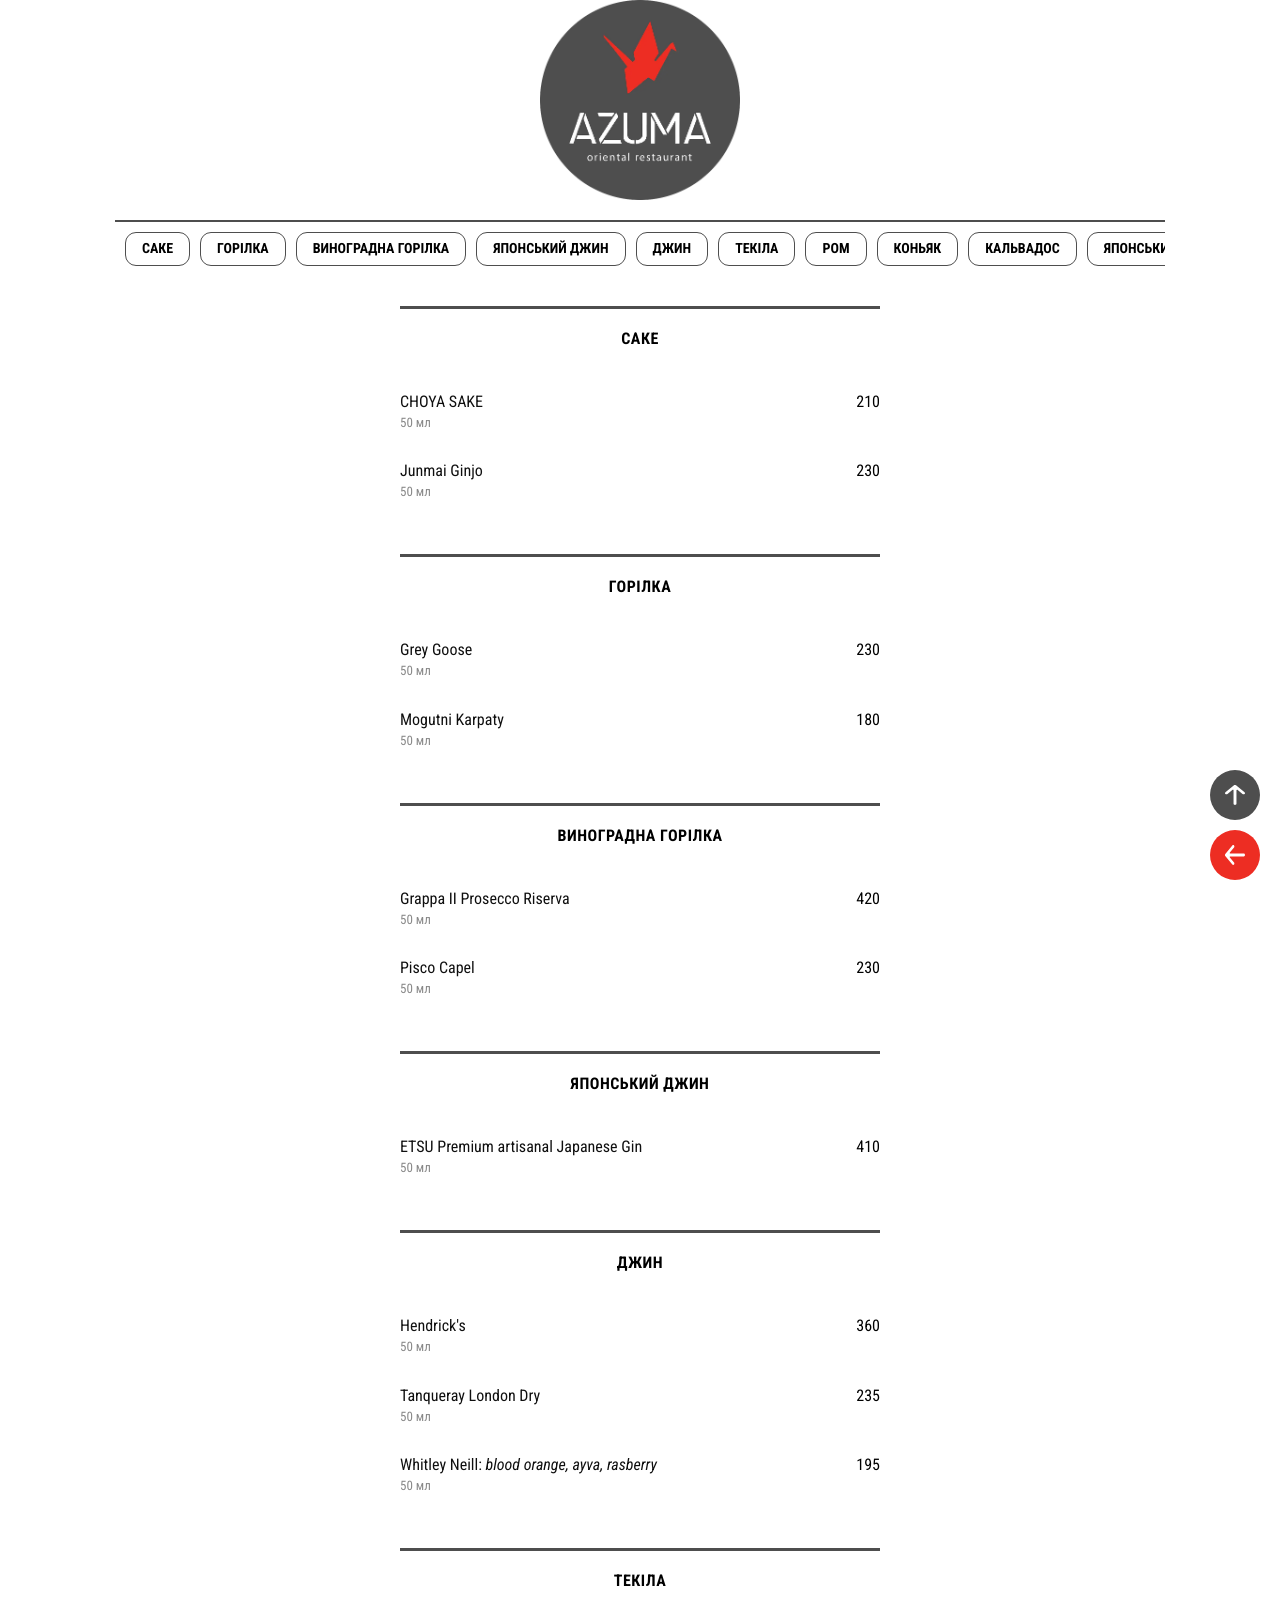
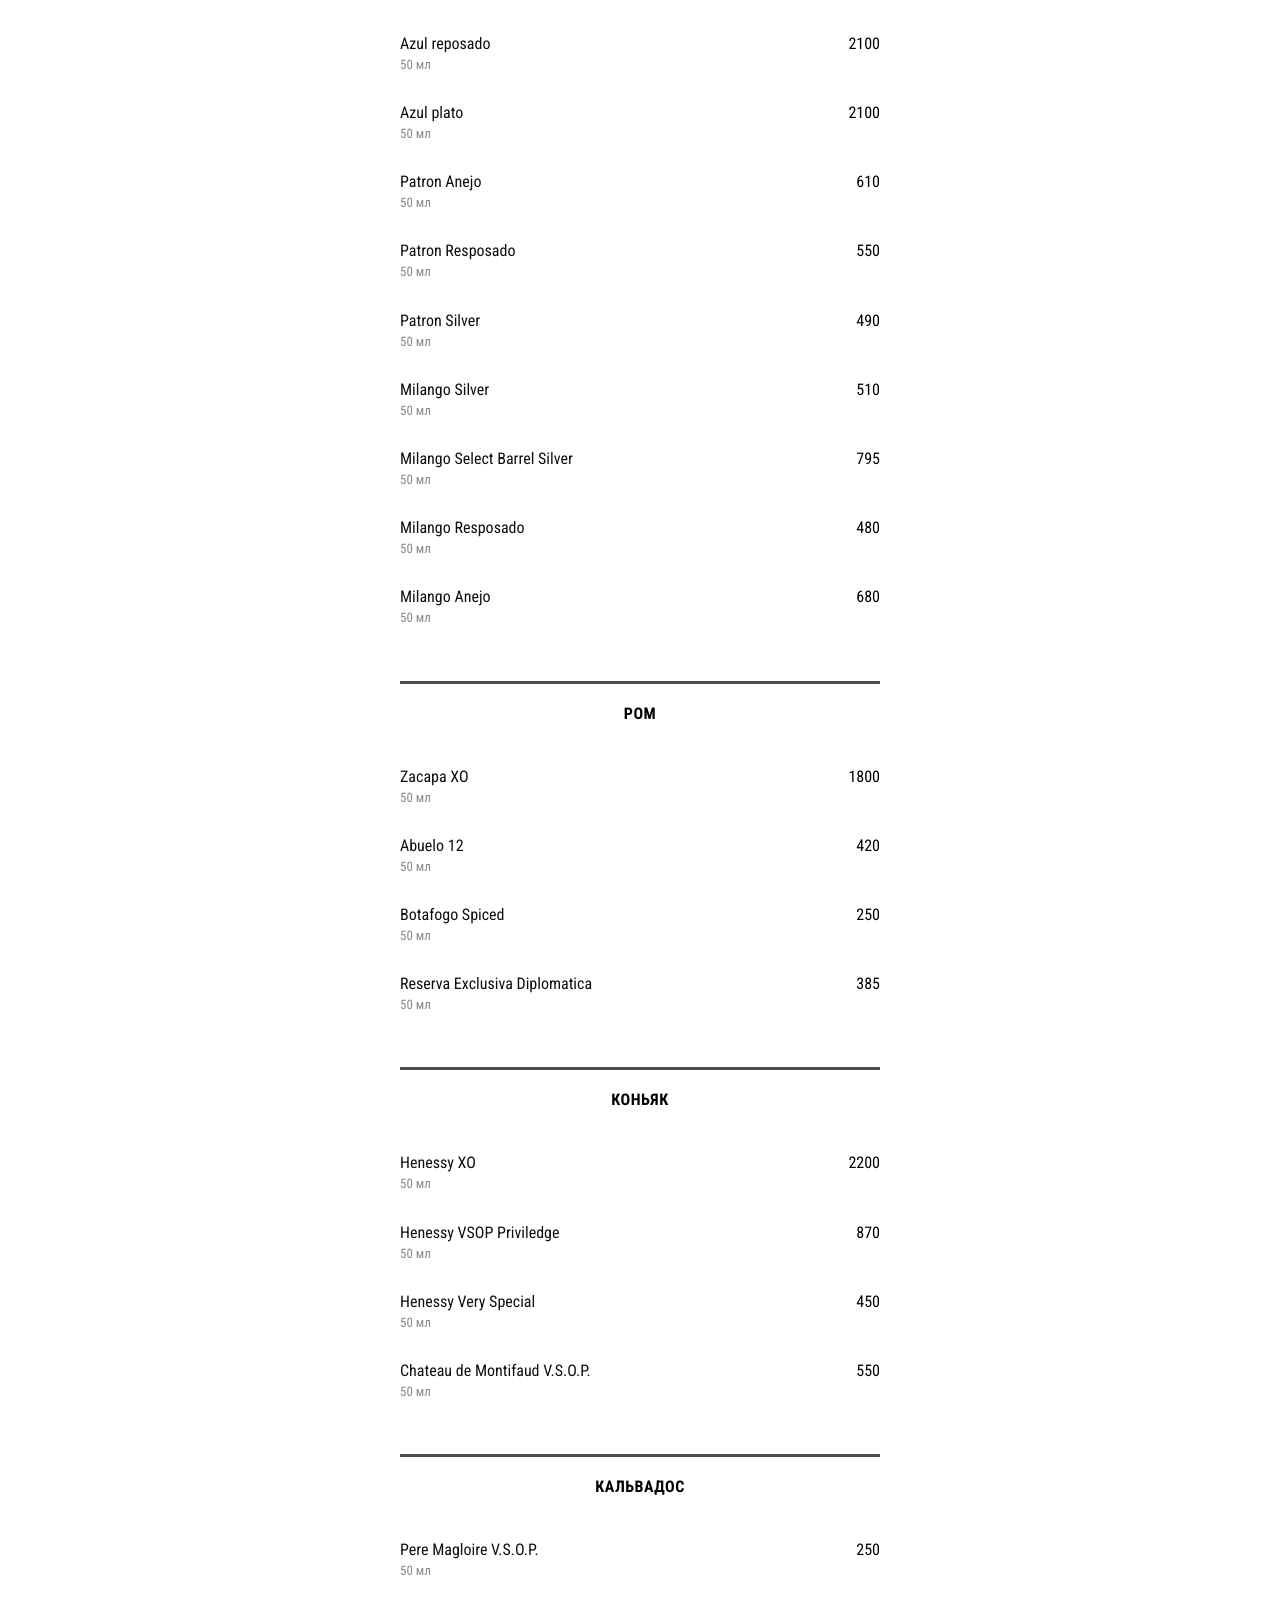
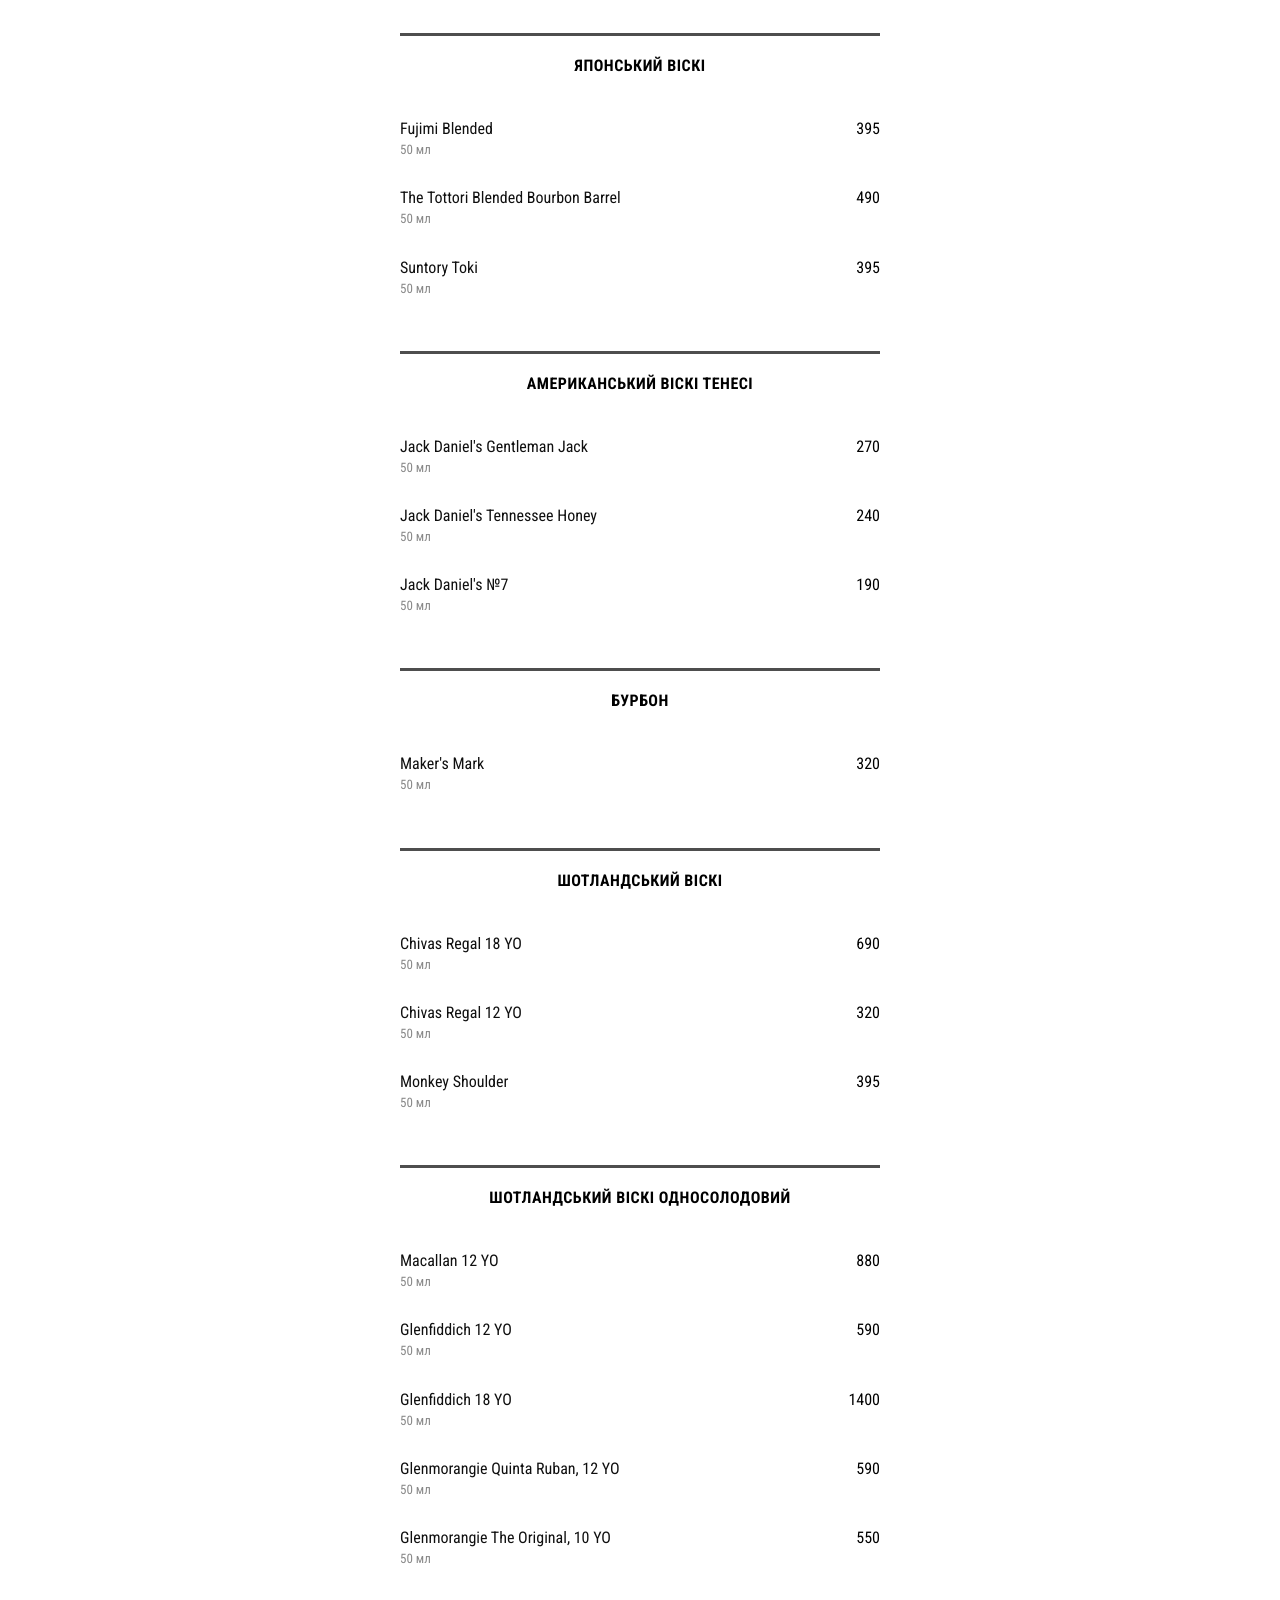
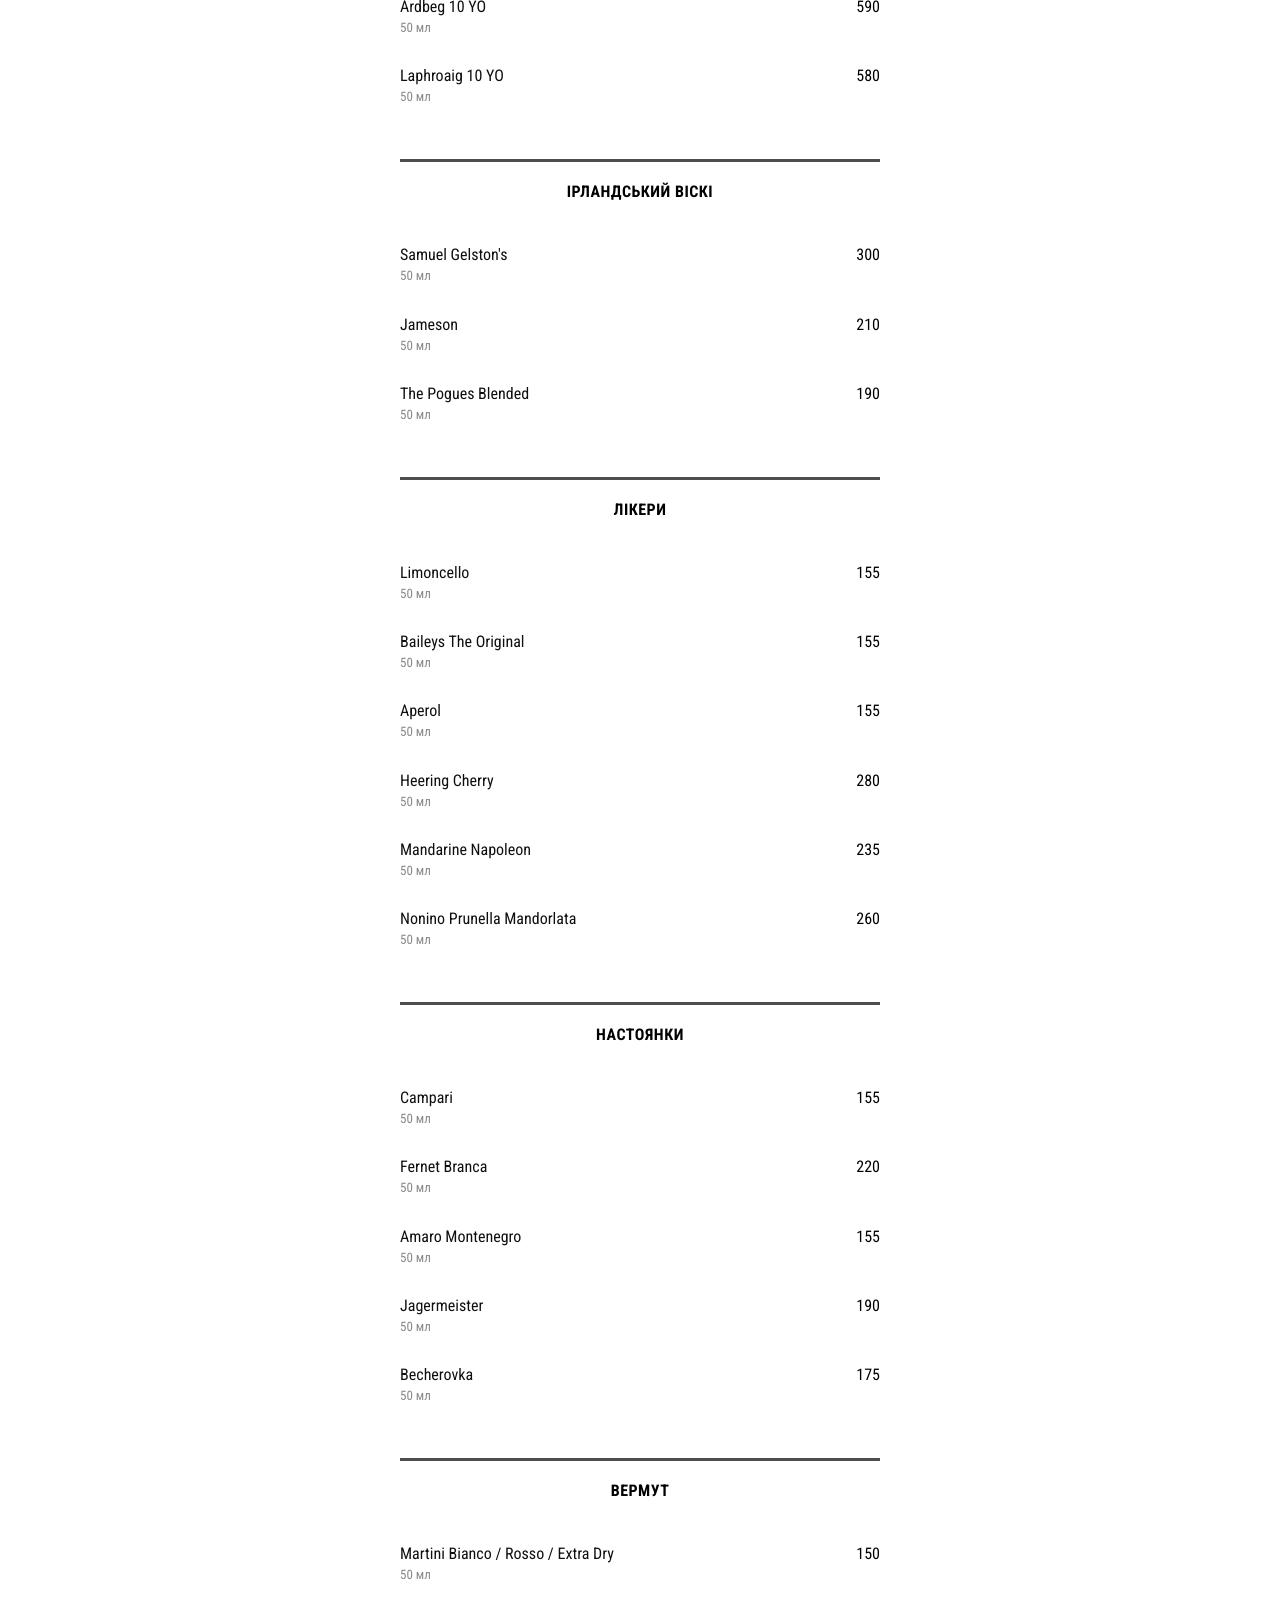
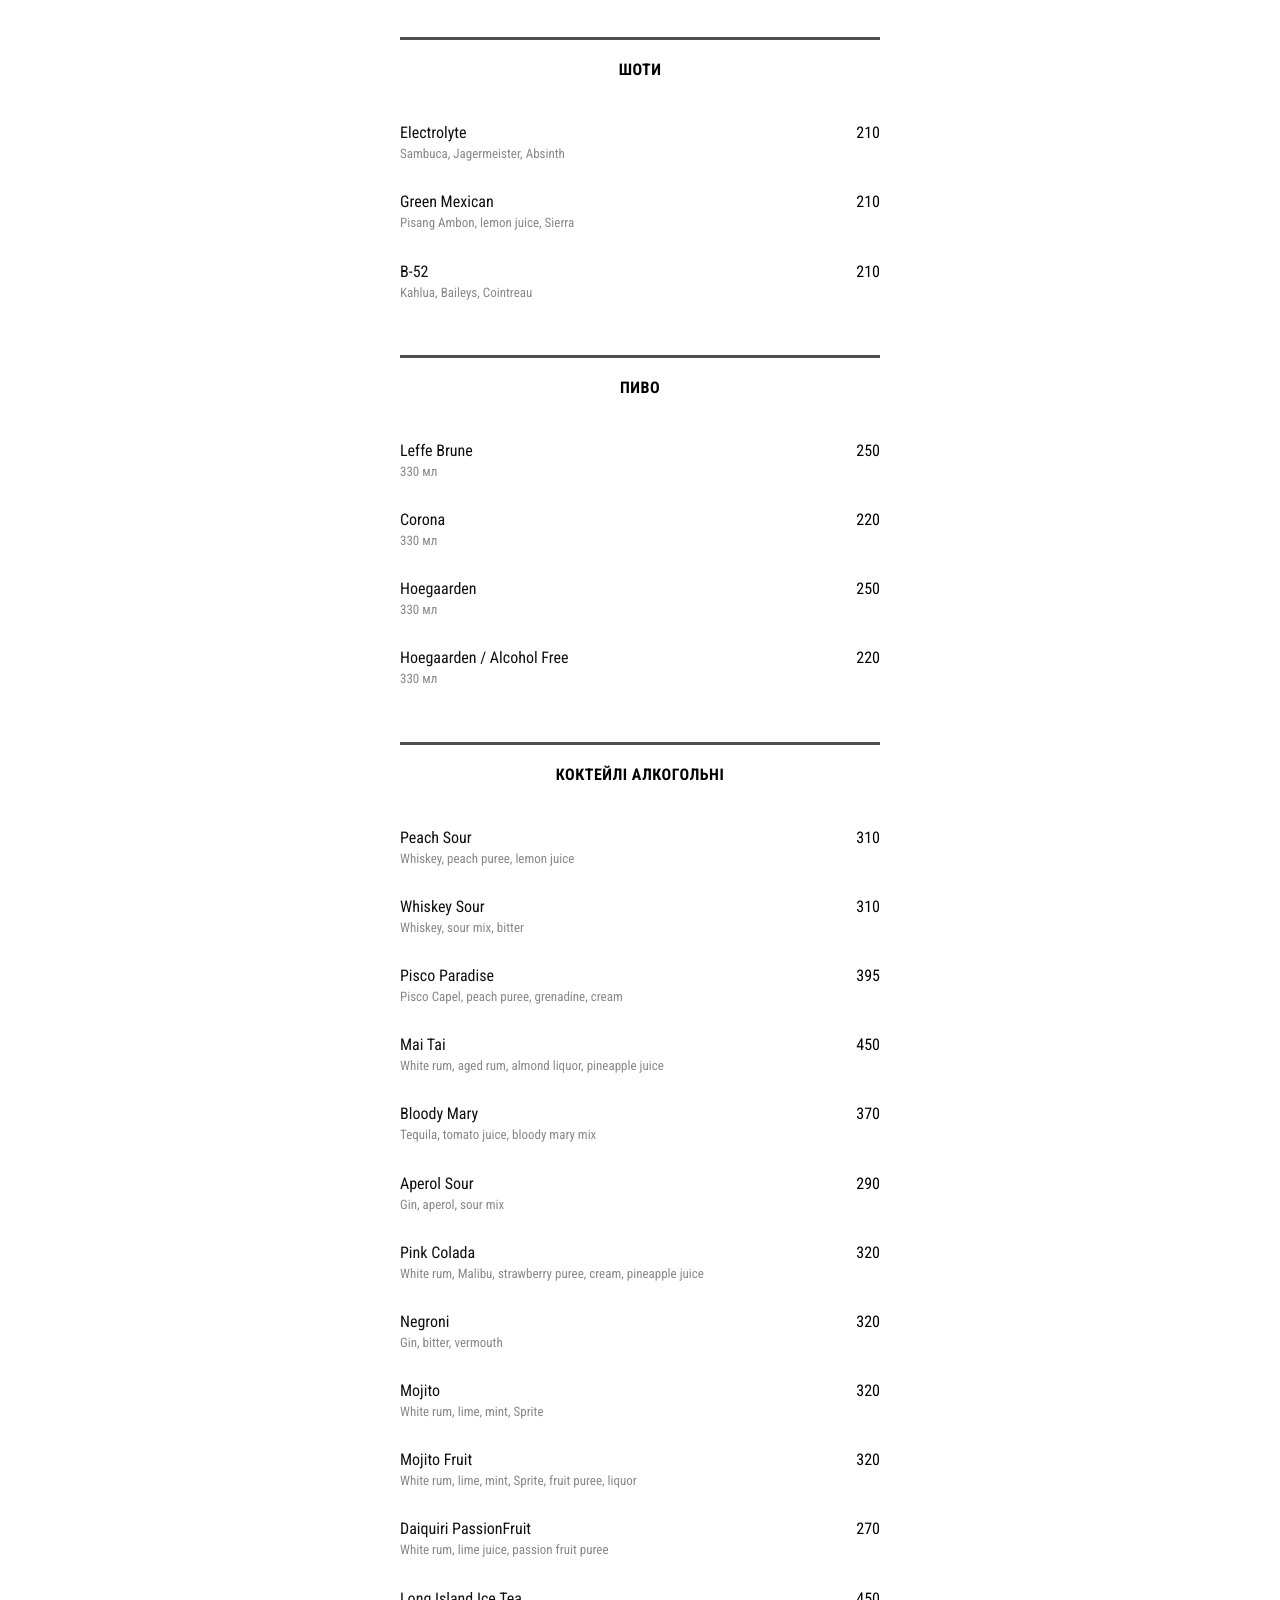
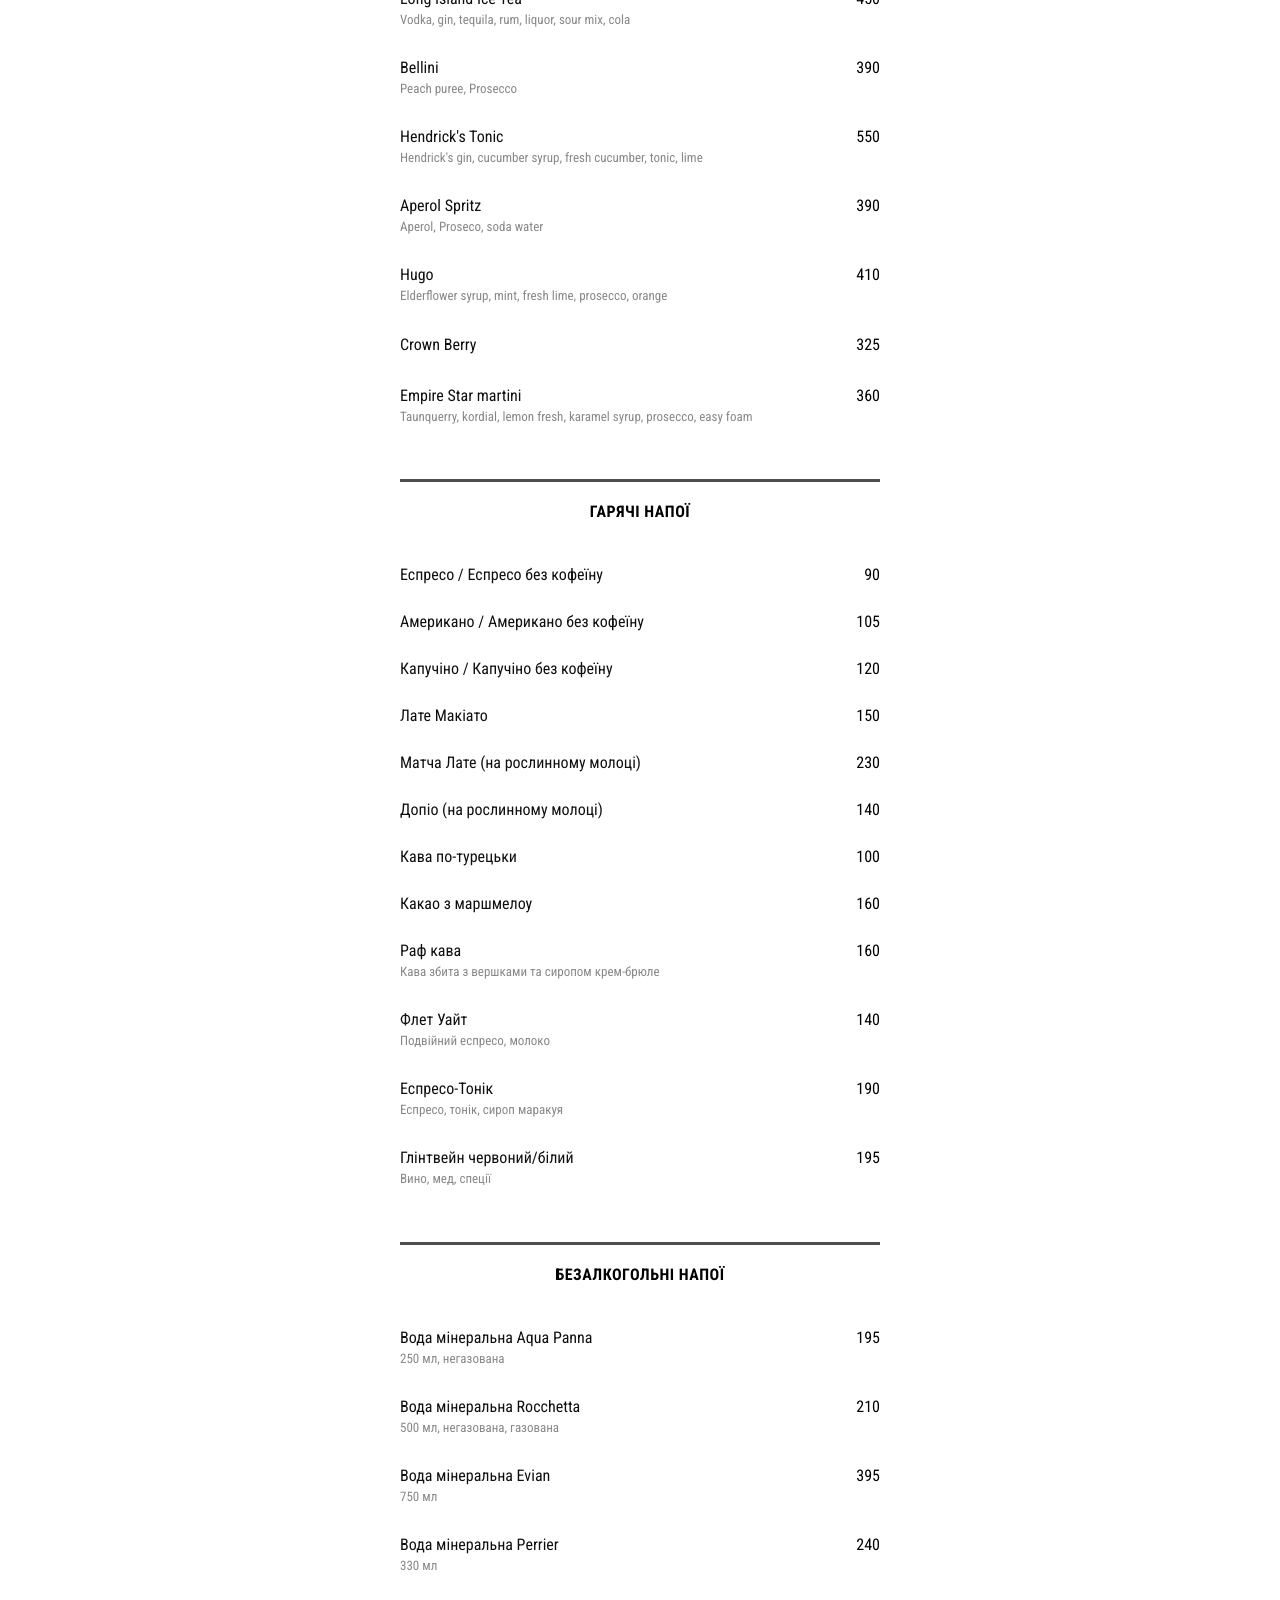
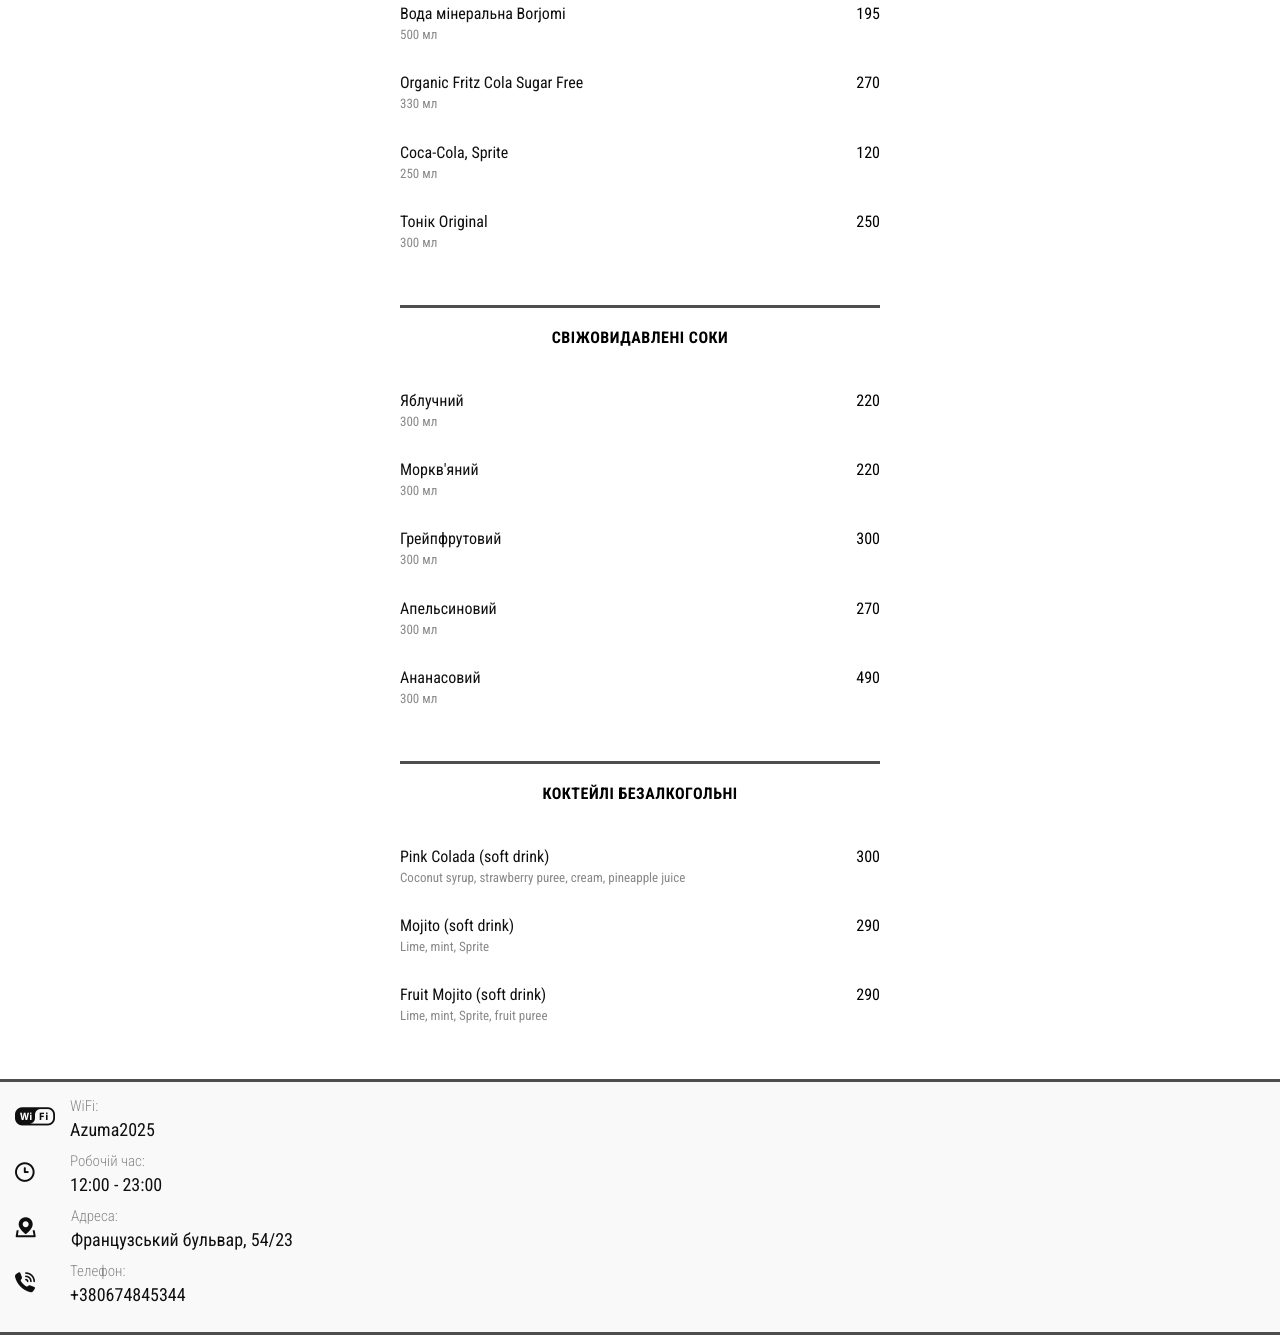
==== bar.html @ 6ad80df0 "Initial project import" ====
<!DOCTYPE html>
<html lang="en">

<head>
    <meta charset="UTF-8">
    <meta name="viewport" content="width=device-width, initial-scale=1.0">
    <meta name="format-detection" content="telephone=no">
    <meta name="color-scheme" content="light dark">

    <link href="https://fonts.googleapis.com/css2?family=Roboto+Condensed:wght@300;400;700&display=swap"
        rel="stylesheet">
    <link rel="stylesheet" href="https://cdn.jsdelivr.net/npm/swiper@10/swiper-bundle.min.css" />
    <link rel="stylesheet" href="css/iconsfont.css">
    <link rel="stylesheet" href="css/style.css">
    <title>AZUMA</title>
</head>

<body>

    <div class="button-container">
        <a href="#top" class="btn-gray"><img src="img/up.svg"></a>
        <a href="main" class="btn-red"><img src="img/up.svg" style="rotate: -90deg;"></a>
    </div>

    <div class="wrapper">

        <main class="main">
            <div class="main__container">
                <div class="image" id="top"><img class="image_css" width="100%" height="200px"
                        style="object-fit: contain;" src="img/668_1699971513.webp"></div>
                <div class="scroll-tabs-container">
                    <div class="scroll-tabs-container">
                        <div class="scroll-tabs">
                            <a href="#1" data-i18n="s11" class="tab-link">САКЕ</a>
                            <a href="#2" data-i18n="s12" class="tab-link">ГОРІЛКА</a>
                            <a href="#3" data-i18n="s13" class="tab-link">ВИНОГРАДНА ГОРІЛКА</a>
                            <a href="#4" data-i18n="s14" class="tab-link">ЯПОНСЬКИЙ ДЖИН</a>
                            <a href="#5" data-i18n="s15" class="tab-link">ДЖИН</a>
                            <a href="#6" data-i18n="s16" class="tab-link">ТЕКІЛА</a>
                            <a href="#7" data-i18n="s17" class="tab-link">РОМ</a>
                            <a href="#8" data-i18n="s18" class="tab-link">КОНЬЯК</a>
                            <a href="#9" data-i18n="s19" class="tab-link">КАЛЬВАДОС</a>
                            <a href="#10" data-i18n="s20" class="tab-link">ЯПОНСЬКИЙ ВІСКІ</a>
                            
                            <a href="#12" data-i18n="s22" class="tab-link">АМЕРИКАНСЬКИЙ ВІСКІ ТЕНЕСІ</a>
                            <a href="#13" data-i18n="s23" class="tab-link">БУРБОН</a>
                            <a href="#14" data-i18n="s24" class="tab-link">ШОТЛАНДСЬКИЙ ВІСКІ</a>
                            <a href="#15" data-i18n="s25" class="tab-link">ШОТЛАНДСЬКИЙ ВІСКІ ОДНОСОЛОДОВИЙ</a>
                            <a href="#16" data-i18n="s26" class="tab-link">ІРЛАНДСЬКИЙ ВІСКІ</a>
                            <a href="#17" data-i18n="s27" class="tab-link">ЛІКЕРИ</a>
                            <a href="#18" data-i18n="s28" class="tab-link">НАСТОЯНКИ</a>
                            <a href="#19" data-i18n="s29" class="tab-link">ВЕРМУТ</a>
                            <a href="#20" data-i18n="s30" class="tab-link">ШОТИ</a>
                            <a href="#21" data-i18n="s31" class="tab-link">ПИВО</a>
                            <a href="#22" data-i18n="s32" class="tab-link">КОКТЕЙЛІ АЛКОГОЛЬНІ</a>
                            <a href="#23" data-i18n="s33" class="tab-link">ГАРЯЧІ НАПОЇ</a>
                            <a href="#24" data-i18n="s34" class="tab-link">БЕЗАЛКОГОЛЬНІ НАПОЇ</a>
                            <a href="#25" data-i18n="s35" class="tab-link">СВІЖОВИДАВЛЕНІ СОКИ</a>
                            <a href="#26" data-i18n="s36" class="tab-link">КОКТЕЙЛІ БЕЗАЛКОГОЛЬНІ</a>
                            
                        </div>
                    </div>

                </div>
                <div class="restraunt_name">


                    

                    

                    <div class="menu-section" id="1">
                        <div data-i18n="s11" class="menu-title">САКЕ</div>

                        <div class="menu-item">
                            <div class="item-header">
                                <span class="item-name">CHOYA SAKE</span>
                                <span class="item-price">210</span>
                            </div>
                            <div data-i18n="s50ml" class="item-description">50 мл</div>
                        </div>

                        <div class="menu-item">
                            <div class="item-header">
                                <span class="item-name">Junmai Ginjo</span>
                                <span class="item-price">230</span>
                            </div>
                            <div data-i18n="s50ml" class="item-description">50 мл </div>
                            <div class="item-description_white">
                                ----------------------------------------------------------------------------------------------------------------------------------------------
                            </div>
                        </div>
                    </div>

                    <div class="menu-section" id="2">
                        <div data-i18n="s12" class="menu-title">ГОРІЛКА</div>
                    
                        <div class="menu-item">
                            <div class="item-header">
                                <span class="item-name">Grey Goose</span>
                                <span class="item-price">230</span>
                            </div>
                            <div data-i18n="s50ml" class="item-description">50 мл</div>
                        </div>
                    
                        <div class="menu-item">
                            <div class="item-header">
                                <span class="item-name">Mogutni Karpaty</span>
                                <span class="item-price">180</span>
                            </div>
                            <div data-i18n="s50ml" class="item-description">50 мл </div>
                            <div class="item-description_white">
                                ----------------------------------------------------------------------------------------------------------------------------------------------
                            </div>
                        </div>
                    </div>

                    <div class="menu-section" id="3">
                        <div data-i18n="s13" class="menu-title">ВИНОГРАДНА ГОРІЛКА</div>
                    
                        <div class="menu-item">
                            <div class="item-header">
                                <span class="item-name">Grappa II Prosecco Riserva</span>
                                <span class="item-price">420</span>
                            </div>
                            <div data-i18n="s50ml" class="item-description">50 мл</div>
                        </div>
                    
                        <div class="menu-item">
                            <div class="item-header">
                                <span class="item-name">Pisco Capel</span>
                                <span class="item-price">230</span>
                            </div>
                            <div data-i18n="s50ml" class="item-description">50 мл </div>
                            <div class="item-description_white">
                                ----------------------------------------------------------------------------------------------------------------------------------------------
                            </div>
                        </div>
                    </div>

                    <div class="menu-section" id="4">
                        <div data-i18n="s14" class="menu-title">ЯПОНСЬКИЙ ДЖИН</div>
                    
                        <div class="menu-item">
                            <div class="item-header">
                                <span class="item-name">ETSU Premium artisanal Japanese Gin</span>
                                <span class="item-price">410</span>
                            </div>
                            <div data-i18n="s50ml" class="item-description">50 мл</div>
                            <div class="item-description_white">
                                ----------------------------------------------------------------------------------------------------------------------------------------------
                            </div>
                        </div>
                    </div>

                    <div class="menu-section" id="5">
                        <div data-i18n="s15" class="menu-title">ДЖИН</div>
                    
                        <div class="menu-item">
                            <div class="item-header">
                                <span class="item-name">Hendrick's</span>
                                <span class="item-price">360</span>
                            </div>
                            <div data-i18n="s50ml" class="item-description">50 мл</div>
                            
                        </div>
                        <div class="menu-item">
                            <div class="item-header">
                                <span class="item-name">Tanqueray London Dry</span>
                                <span class="item-price">235</span>
                            </div>
                            <div data-i18n="s50ml" class="item-description">50 мл</div>
                            
                        </div>
                        <div class="menu-item">
                            <div class="item-header">
                                <span class="item-name">Whitley Neill: <span style="font-style: italic;">blood orange, ayva, rasberry</span></span>
                                <span class="item-price">195</span>
                            </div>
                            <div data-i18n="s50ml" class="item-description">50 мл</div>
                            <div class="item-description_white">
                                ----------------------------------------------------------------------------------------------------------------------------------------------
                            </div>
                        </div>
                    </div>

                    <div class="menu-section" id="6">
                        <div data-i18n="s16" class="menu-title">ТЕКІЛА</div>
                        
                        <div class="menu-item">
                            <div class="item-header">
                                <span class="item-name">Azul reposado</span>
                                <span class="item-price">2100</span>
                            </div>
                            <div data-i18n="s50ml" class="item-description">50 мл </div>
                        </div>
                        <div class="menu-item">
                            <div class="item-header">
                                <span class="item-name">Azul plato</span>
                                <span class="item-price">2100</span>
                            </div>
                            <div data-i18n="s50ml" class="item-description">50 мл </div>
                            
                        </div>

                        <div class="menu-item">
                            <div class="item-header">
                                <span class="item-name">Patron Anejo</span>
                                <span class="item-price">610</span>
                            </div>
                            <div data-i18n="s50ml" class="item-description">50 мл </div>
                        </div>

                        <div class="menu-item">
                            <div class="item-header">
                                <span class="item-name">Patron Resposado</span>
                                <span class="item-price">550</span>
                            </div>
                            <div data-i18n="s50ml" class="item-description">50 мл </div>
                        </div>

                        <div class="menu-item">
                            <div class="item-header">
                                <span class="item-name">Patron Silver</span>
                                <span class="item-price">490</span>
                            </div>
                            <div data-i18n="s50ml" class="item-description">50 мл</div>
                        </div>
                    
                        

                        

                        <div class="menu-item">
                            <div class="item-header">
                                <span class="item-name">Milango Silver</span>
                                <span class="item-price">510</span>
                            </div>
                            <div data-i18n="s50ml" class="item-description">50 мл </div>
                        </div>

                        <div class="menu-item">
                            <div class="item-header">
                                <span class="item-name">Milango Select Barrel Silver</span>
                                <span class="item-price">795</span>
                            </div>
                            <div data-i18n="s50ml" class="item-description">50 мл </div>
                            
                        </div>

                        <div class="menu-item">
                            <div class="item-header">
                                <span class="item-name">Milango Resposado</span>
                                <span class="item-price">480</span>
                            </div>
                            <div data-i18n="s50ml" class="item-description">50 мл </div>
                        </div>

                        <div class="menu-item">
                            <div class="item-header">
                                <span class="item-name">Milango Anejo</span>
                                <span class="item-price">680</span>
                            </div>
                            <div data-i18n="s50ml" class="item-description">50 мл </div>
                            <div class="item-description_white">
                                ----------------------------------------------------------------------------------------------------------------------------------------------
                            </div>
                        </div>

                        

                        
                    </div>

                    <div class="menu-section" id="7">
                        <div data-i18n="s17" class="menu-title">РОМ</div>

                        <div class="menu-item">
                            <div class="item-header">
                                <span class="item-name">Zacapa XO</span>
                                <span class="item-price">1800</span>
                            </div>
                            <div data-i18n="s50ml" class="item-description">50 мл</div>
                            
                        </div>
                    
                        

                        <div class="menu-item">
                            <div class="item-header">
                                <span class="item-name">Abuelo 12</span>
                                <span class="item-price">420</span>
                            </div>
                            <div data-i18n="s50ml" class="item-description">50 мл</div>
                        
                        </div>

                        

                        <div class="menu-item">
                            <div class="item-header">
                                <span class="item-name">Botafogo Spiced</span>
                                <span class="item-price">250</span>
                            </div>
                            <div data-i18n="s50ml" class="item-description">50 мл</div>
                        
                        </div>

                        <div class="menu-item">
                            <div class="item-header">
                                <span class="item-name">Reserva Exclusiva Diplomatica</span>
                                <span class="item-price">385</span>
                            </div>
                            <div data-i18n="s50ml" class="item-description">50 мл</div>
                            <div class="item-description_white">
                                ----------------------------------------------------------------------------------------------------------------------------------------------
                            </div>
                        </div>

                        
                    </div>
                    
                    <div class="menu-section" id="8">
                        <div data-i18n="s18" class="menu-title">КОНЬЯК</div>

                        <div class="menu-item">
                            <div class="item-header">
                                <span class="item-name">Henessy XO</span>
                                <span class="item-price">2200</span>
                            </div>
                            <div data-i18n="s50ml" class="item-description">50 мл</div>
                            
                        </div>
                        <div class="menu-item">
                            <div class="item-header">
                                <span class="item-name">Henessy VSOP Priviledge</span>
                                <span class="item-price">870</span>
                            </div>
                            <div data-i18n="s50ml" class="item-description">50 мл</div>
                        
                        </div>
                    
                        
                        <div class="menu-item">
                            <div class="item-header">
                                <span class="item-name">Henessy Very Special</span>
                                <span class="item-price">450</span>
                            </div>
                            <div data-i18n="s50ml" class="item-description">50 мл</div>
                        </div>
                        
                        <div class="menu-item">
                            <div class="item-header">
                                <span class="item-name">Chateau de Montifaud V.S.O.P.</span>
                                <span class="item-price">550</span>
                            </div>
                            <div data-i18n="s50ml" class="item-description">50 мл</div>
                            <div class="item-description_white">
                                ----------------------------------------------------------------------------------------------------------------------------------------------
                            </div>
                        </div>

                        
                    </div>

                    <div class="menu-section" id="9">
                        <div data-i18n="s19" class="menu-title">КАЛЬВАДОС</div>
                    
                        
                    
                        <div class="menu-item">
                            <div class="item-header">
                                <span class="item-name">Pere Magloire V.S.O.P.</span>
                                <span class="item-price">250</span>
                            </div>
                            <div data-i18n="s50ml" class="item-description">50 мл </div>
                            <div class="item-description_white">
                                ----------------------------------------------------------------------------------------------------------------------------------------------
                            </div>
                        </div>
                    </div>
                    
                    <div class="menu-section" id="10">
                        <div data-i18n="s20" class="menu-title">ЯПОНСЬКИЙ ВІСКІ</div>
                        <div class="menu-item">
                            <div class="item-header">
                                <span class="item-name">Fujimi Blended</span>
                                <span class="item-price">395</span>
                            </div>
                            <div data-i18n="s50ml" class="item-description">50 мл</div>
                        </div>
                        <div class="menu-item">
                            <div class="item-header">
                                <span class="item-name">The Tottori Blended Bourbon Barrel</span>
                                <span class="item-price">490</span>
                            </div>
                            <div data-i18n="s50ml" class="item-description">50 мл</div>
                        </div>
                        <div class="menu-item">
                            <div class="item-header">
                                <span class="item-name">Suntory Toki</span>
                                <span class="item-price">395</span>
                            </div>
                            <div data-i18n="s50ml" class="item-description">50 мл</div>
                            <div class="item-description_white">
                                ----------------------------------------------------------------------------------------------------------------------------------------------
                            </div>
                        </div>
                    </div>
                    
                    
                    
                    <div class="menu-section" id="12">
                        <div data-i18n="s22" class="menu-title">АМЕРИКАНСЬКИЙ ВІСКІ ТЕННЕСІ</div>
                        <div class="menu-item">
                            <div class="item-header">
                                <span class="item-name">Jack Daniel's Gentleman Jack</span>
                                <span class="item-price">270</span>
                            </div>
                            <div data-i18n="s50ml" class="item-description">50 мл</div>
                        </div>

                        <div class="menu-item">
                            <div class="item-header">
                                <span class="item-name">Jack Daniel's Tennessee Honey</span>
                                <span class="item-price">240</span>
                            </div>
                            <div data-i18n="s50ml" class="item-description">50 мл</div>
                            
                        </div>

                        <div class="menu-item">
                            <div class="item-header">
                                <span class="item-name">Jack Daniel's №7</span>
                                <span class="item-price">190</span>
                            </div>
                            <div data-i18n="s50ml" class="item-description">50 мл</div>
                            <div class="item-description_white">
                                ----------------------------------------------------------------------------------------------------------------------------------------------
                            </div>
                        </div>
                        
                        
                    </div>
                    
                    <div class="menu-section" id="13">
                        <div data-i18n="s23" class="menu-title">БУРБОН</div>
                        <div class="menu-item">
                            <div class="item-header">
                                <span class="item-name">Maker's Mark</span>
                                <span class="item-price">320</span>
                            </div>
                            <div data-i18n="s50ml" class="item-description">50 мл</div>
                            <div class="item-description_white">
                                ----------------------------------------------------------------------------------------------------------------------------------------------
                            </div>
                        </div>
                    </div>
                    
                    <div class="menu-section" id="14">
                        <div data-i18n="s24" class="menu-title">ШОТЛАНДСЬКИЙ ВІСКІ</div>
                        <div class="menu-item">
                            <div class="item-header">
                                <span class="item-name">Chivas Regal 18 YO</span>
                                <span class="item-price">690</span>
                            </div>
                            <div data-i18n="s50ml" class="item-description">50 мл</div>
                        </div>

                        <div class="menu-item">
                            <div class="item-header">
                                <span class="item-name">Chivas Regal 12 YO</span>
                                <span class="item-price">320</span>
                            </div>
                            <div data-i18n="s50ml" class="item-description">50 мл</div>
                        </div>
                        
                        <div class="menu-item">
                            <div class="item-header">
                                <span class="item-name">Monkey Shoulder</span>
                                <span class="item-price">395</span>
                            </div>
                            <div data-i18n="s50ml" class="item-description">50 мл</div>
                            <div class="item-description_white">
                                ----------------------------------------------------------------------------------------------------------------------------------------------
                            </div>
                        </div>
                    </div>
                    
                    <div class="menu-section" id="15">
                        <div data-i18n="s25" class="menu-title">ШОТЛАНДСЬКИЙ ВІСКІ ОДНОСОЛОДОВИЙ</div>
                        <div class="menu-item">
                            <div class="item-header">
                                <span class="item-name">Macallan 12 YO</span>
                                <span class="item-price">880</span>
                            </div>
                            <div data-i18n="s50ml" class="item-description">50 мл</div>
                        </div>
                        <div class="menu-item">
                            <div class="item-header">
                                <span class="item-name">Glenfiddich 12 YO</span>
                                <span class="item-price">590</span>
                            </div>
                            <div data-i18n="s50ml" class="item-description">50 мл</div>
                        </div>
                        <div class="menu-item">
                            <div class="item-header">
                                <span class="item-name">Glenfiddich 18 YO</span>
                                <span class="item-price">1400</span>
                            </div>
                            <div data-i18n="s50ml" class="item-description">50 мл</div>
                        </div>
                        <div class="menu-item">
                            <div class="item-header">
                                <span class="item-name">Glenmorangie Quinta Ruban, 12 YO</span>
                                <span class="item-price">590</span>
                            </div>
                            <div data-i18n="s50ml" class="item-description">50 мл</div>
                        </div>
                        <div class="menu-item">
                            <div class="item-header">
                                <span class="item-name">Glenmorangie The Original, 10 YO</span>
                                <span class="item-price">550</span>
                            </div>
                            <div data-i18n="s50ml" class="item-description">50 мл</div>
                        </div>
                        
                        <div class="menu-item">
                            <div class="item-header">
                                <span class="item-name">Ardbeg 10 YO</span>
                                <span class="item-price">590</span>
                            </div>
                            <div data-i18n="s50ml" class="item-description">50 мл</div>
                        </div>
                        
                        <div class="menu-item">
                            <div class="item-header">
                                <span class="item-name">Laphroaig 10 YO</span>
                                <span class="item-price">580</span>
                            </div>
                            <div data-i18n="s50ml" class="item-description">50 мл</div>
                            <div class="item-description_white">
                                ----------------------------------------------------------------------------------------------------------------------------------------------
                            </div>
                        </div>
                    </div>
                    
                    <div class="menu-section" id="16">
                        <div data-i18n="s26" class="menu-title">ІРЛАНДСЬКИЙ ВІСКІ</div>
                        <div class="menu-item">
                            <div class="item-header">
                                <span class="item-name">Samuel Gelston's</span>
                                <span class="item-price">300</span>
                            </div>
                            <div data-i18n="s50ml" class="item-description">50 мл</div>
                            
                        </div>
                        <div class="menu-item">
                            <div class="item-header">
                                <span class="item-name">Jameson</span>
                                <span class="item-price">210</span>
                            </div>
                            <div data-i18n="s50ml" class="item-description">50 мл</div>
                        </div>
                        <div class="menu-item">
                            <div class="item-header">
                                <span class="item-name">The Pogues Blended</span>
                                <span class="item-price">190</span>
                            </div>
                            <div data-i18n="s50ml" class="item-description">50 мл</div>
                            <div class="item-description_white">
                                ----------------------------------------------------------------------------------------------------------------------------------------------
                            </div>
                        </div>
                        
                    </div>
                    
                    <div class="menu-section" id="17">
                        <div data-i18n="s27" class="menu-title">ЛІКЕРИ</div>
                        <div class="menu-item">
                            <div class="item-header">
                                <span class="item-name">Limoncello</span>
                                <span class="item-price">155</span>
                            </div>
                            <div data-i18n="s50ml" class="item-description">50 мл</div>
                        </div>
                        <div class="menu-item">
                            <div class="item-header">
                                <span class="item-name">Baileys The Original</span>
                                <span class="item-price">155</span>
                            </div>
                            <div data-i18n="s50ml" class="item-description">50 мл</div>
                        </div>
                        <div class="menu-item">
                            <div class="item-header">
                                <span class="item-name">Aperol</span>
                                <span class="item-price">155</span>
                            </div>
                            <div data-i18n="s50ml" class="item-description">50 мл</div>
                        </div>
                        <div class="menu-item">
                            <div class="item-header">
                                <span class="item-name">Heering Cherry</span>
                                <span class="item-price">280</span>
                            </div>
                            <div data-i18n="s50ml" class="item-description">50 мл</div>
                        </div>
                        <div class="menu-item">
                            <div class="item-header">
                                <span class="item-name">Mandarine Napoleon</span>
                                <span class="item-price">235</span>
                            </div>
                            <div data-i18n="s50ml" class="item-description">50 мл</div>
                        </div>
                        <div class="menu-item">
                            <div class="item-header">
                                <span class="item-name">Nonino Prunella Mandorlata</span>
                                <span class="item-price">260</span>
                            </div>
                            <div data-i18n="s50ml" class="item-description">50 мл</div>
                            <div class="item-description_white">
                                ----------------------------------------------------------------------------------------------------------------------------------------------
                            </div>
                        </div>
                    </div>
                    
                    <div class="menu-section" id="18">
                        <div data-i18n="s28" class="menu-title">НАСТОЯНКИ</div>
                        <div class="menu-item">
                            <div class="item-header">
                                <span class="item-name">Campari</span>
                                <span class="item-price">155</span>
                            </div>
                            <div data-i18n="s50ml" class="item-description">50 мл</div>
                        </div>
                        <div class="menu-item">
                            <div class="item-header">
                                <span class="item-name">Fernet Branca</span>
                                <span class="item-price">220</span>
                            </div>
                            <div data-i18n="s50ml" class="item-description">50 мл</div>
                        </div>
                        <div class="menu-item">
                            <div class="item-header">
                                <span class="item-name">Amaro Montenegro</span>
                                <span class="item-price">155</span>
                            </div>
                            <div data-i18n="s50ml" class="item-description">50 мл</div>
                        </div>
                        <div class="menu-item">
                            <div class="item-header">
                                <span class="item-name">Jagermeister</span>
                                <span class="item-price">190</span>
                            </div>
                            <div data-i18n="s50ml" class="item-description">50 мл</div>
                        </div>
                        <div class="menu-item">
                            <div class="item-header">
                                <span class="item-name">Becherovka</span>
                                <span class="item-price">175</span>
                            </div>
                            <div data-i18n="s50ml" class="item-description">50 мл</div>
                            <div class="item-description_white">
                                ----------------------------------------------------------------------------------------------------------------------------------------------
                            </div>
                        </div>
                    </div>
                    
                    <div class="menu-section" id="19">
                        <div data-i18n="s29" class="menu-title">ВЕРМУТ</div>
                        <div class="menu-item">
                            <div class="item-header">
                                <span class="item-name">Martini Bianco / Rosso / Extra Dry</span>
                                <span class="item-price">150</span>
                            </div>
                            <div data-i18n="s50ml" class="item-description">50 мл</div>
                            <div class="item-description_white">
                                ----------------------------------------------------------------------------------------------------------------------------------------------
                            </div>
                        </div>
                    </div>
                    
                    <div class="menu-section" id="20">
                        <div data-i18n="s30" class="menu-title">ШОТИ</div>
                        <div class="menu-item">
                            <div class="item-header">
                                <span class="item-name">Electrolyte</span>
                                <span class="item-price">210</span>
                            </div>
                            <div class="item-description">Sambuca, Jagermeister,
                            Absinth</div>
                        </div>
                        <div class="menu-item">
                            <div class="item-header">
                                <span class="item-name">Green Mexican</span>
                                <span class="item-price">210</span>
                            </div>
                            <div class="item-description">Pisang Ambon, lemon juice,
                            Sierra</div>
                        </div>
                        <div class="menu-item">
                            <div class="item-header">
                                <span class="item-name">B-52</span>
                                <span class="item-price">210</span>
                            </div>
                            <div class="item-description">Kahlua, Baileys, Cointreau</div>
                            <div class="item-description_white">
                                ----------------------------------------------------------------------------------------------------------------------------------------------
                            </div>
                        </div>
                    </div>

                    <div class="menu-section" id="21">
                        <div data-i18n="s31" class="menu-title">ПИВО</div>
                        <div class="menu-item">
                            <div class="item-header">
                                <span class="item-name">Leffe Brune</span>
                                <span class="item-price">250</span>
                            </div>
                            <div data-i18n="s300ml" class="item-description">330 мл</div>
                        </div>
                        
                        <div class="menu-item">
                            <div class="item-header">
                                <span class="item-name">Corona</span>
                                <span class="item-price">220</span>
                            </div>
                            <div data-i18n="s300ml" class="item-description">330 мл</div>
                        </div>
                        <div class="menu-item">
                            <div class="item-header">
                                <span class="item-name">Hoegaarden</span>
                                <span class="item-price">250</span>
                            </div>
                            <div data-i18n="s300ml" class="item-description">330 мл</div>
                        </div>
                        <div class="menu-item">
                            <div class="item-header">
                                <span class="item-name">Hoegaarden / Alcohol Free</span>
                                <span class="item-price">220</span>
                            </div>
                            <div data-i18n="s300ml" class="item-description">330 мл</div>
                            <div class="item-description_white">
                                ----------------------------------------------------------------------------------------------------------------------------------------------
                            </div>
                        </div>
                        
                    </div>

                    <div class="menu-section" id="22">
                        <div data-i18n="s32" class="menu-title">КОКТЕЙЛІ АЛКОГОЛЬНІ</div>
                        <div class="menu-item">
                            <div class="item-header">
                                <span class="item-name">Peach Sour</span>
                                <span class="item-price">310</span>
                            </div>
                            <div class="item-description">Whiskey, peach puree, lemon juice</div>
                        </div>
                        <div class="menu-item">
                            <div class="item-header">
                                <span class="item-name">Whiskey Sour</span>
                                <span class="item-price">310</span>
                            </div>
                            <div class="item-description">Whiskey, sour mix, bitter</div>
                        </div>
                        <div class="menu-item">
                            <div class="item-header">
                                <span class="item-name">Pisco Paradise</span>
                                <span class="item-price">395</span>
                            </div>
                            <div class="item-description">Pisco Capel, peach puree, grenadine, cream</div>
                        </div>
                        
                        <div class="menu-item">
                            <div class="item-header">
                                <span class="item-name">Mai Tai</span>
                                <span class="item-price">450</span>
                            </div>
                            <div class="item-description">White rum, aged rum, almond liquor, pineapple juice</div>
                        </div>
                        <div class="menu-item">
                            <div class="item-header">
                                <span class="item-name">Bloody Mary</span>
                                <span class="item-price">370</span>
                            </div>
                            <div class="item-description">Tequila, tomato juice, bloody mary mix</div>
                        </div>
                        <div class="menu-item">
                            <div class="item-header">
                                <span class="item-name">Aperol Sour</span>
                                <span class="item-price">290</span>
                            </div>
                            <div class="item-description">Gin, aperol, sour mix</div>
                        </div>
                        <div class="menu-item">
                            <div class="item-header">
                                <span class="item-name">Pink Colada</span>
                                <span class="item-price">320</span>
                            </div>
                            <div class="item-description">White rum, Malibu, strawberry puree, cream, pineapple juice</div>
                        </div>
                        <div class="menu-item">
                            <div class="item-header">
                                <span class="item-name">Negroni</span>
                                <span class="item-price">320</span>
                            </div>
                            <div class="item-description">Gin, bitter, vermouth</div>
                        </div>
                        <div class="menu-item">
                            <div class="item-header">
                                <span class="item-name">Mojito</span>
                                <span class="item-price">320</span>
                            </div>
                            <div class="item-description">White rum, lime, mint, Sprite</div>
                        </div>
                        <div class="menu-item">
                            <div class="item-header">
                                <span class="item-name">Mojito Fruit</span>
                                <span class="item-price">320</span>
                            </div>
                            <div class="item-description">White rum, lime, mint, Sprite, fruit puree, liquor</div>
                        </div>
                        <div class="menu-item">
                            <div class="item-header">
                                <span class="item-name">Daiquiri PassionFruit</span>
                                <span class="item-price">270</span>
                            </div>
                            <div class="item-description">White rum, lime juice, passion fruit puree</div>
                        </div>
                        <div class="menu-item">
                            <div class="item-header">
                                <span class="item-name">Long Island Ice Tea</span>
                                <span class="item-price">450</span>
                            </div>
                            <div class="item-description">Vodka, gin, tequila, rum, liquor, sour mix, cola</div>
                        </div>
                        <div class="menu-item">
                            <div class="item-header">
                                <span class="item-name">Bellini</span>
                                <span class="item-price">390</span>
                            </div>
                            <div class="item-description">Peach puree, Prosecco</div>
                        </div>
                        
                        <div class="menu-item">
                            <div class="item-header">
                                <span class="item-name">Hendrick's Tonic</span>
                                <span class="item-price">550</span>
                            </div>
                            <div class="item-description">Hendrick's gin, cucumber syrup, fresh cucumber, tonic, lime</div>
                        </div>

                        <div class="menu-item">
                            <div class="item-header">
                                <span class="item-name">Aperol Spritz</span>
                                <span class="item-price">390</span>
                            </div>
                            <div class="item-description">Aperol, Proseco, soda water </div>
                        </div>

                        <div class="menu-item">
                            <div class="item-header">
                                <span class="item-name">Hugo</span>
                                <span class="item-price">410</span>
                            </div>
                            <div class="item-description">Elderflower syrup, mint, fresh lime, prosecco, orange </div>
                        </div>

                        

                        <div class="menu-item">
                            <div class="item-header">
                                <span class="item-name">Crown Berry</span>
                                <span class="item-price">325</span>
                            </div>
                            <div class="item-description"></div>
                            
                        </div>

                        <div class="menu-item">
                            <div class="item-header">
                                <span class="item-name">Empire Star martini</span>
                                <span class="item-price">360</span>
                            </div>
                            <div class="item-description">Taunquerry, kordial, lemon fresh, karamel syrup, prosecco, easy foam</div>
                            <div class="item-description_white">
                                ----------------------------------------------------------------------------------------------------------------------------------------------
                            </div>
                        </div>

                        </div>

                        <div class="menu-section" id="23">
                            <div data-i18n="s33" class="menu-title">ГАРЯЧІ НАПОЇ</div>
                        
                        <div class="menu-item">
                            <div class="item-header">
                                <span class="item-name" data-i18n="drink1">Еспресо / Еспресо без кофеїну</span>
                                <span class="item-price">90</span>
                            </div>
                        </div>
                        
                        <div class="menu-item">
                            <div class="item-header">
                                <span class="item-name" data-i18n="drink2">Американо / Американо без кофеїну</span>
                                <span class="item-price">105</span>
                            </div>
                        </div>
                        
                        <div class="menu-item">
                            <div class="item-header">
                                <span class="item-name" data-i18n="drink3">Капучіно / Капучіно без кофеїну</span>
                                <span class="item-price">120</span>
                            </div>
                        </div>
                        
                        <div class="menu-item">
                            <div class="item-header">
                                <span class="item-name" data-i18n="drink4">Лате Макіато</span>
                                <span class="item-price">150</span>
                            </div>
                        </div>
                        
                        <div class="menu-item">
                            <div class="item-header">
                                <span class="item-name" data-i18n="drink5">Матча Лате (на рослинному молоці)</span>
                                <span class="item-price">230</span>
                            </div>
                        </div>
                        
                        <div class="menu-item">
                            <div class="item-header">
                                <span class="item-name" data-i18n="drink6">Допіо (на рослинному молоці)</span>
                                <span class="item-price">140</span>
                            </div>
                        </div>
                        
                        <div class="menu-item">
                            <div class="item-header">
                                <span class="item-name" data-i18n="drink7">Кава по-турецьки</span>
                                <span class="item-price">100</span>
                            </div>
                        </div>
                        
                        <div class="menu-item">
                            <div class="item-header">
                                <span class="item-name" data-i18n="drink8">Какао з маршмелоу</span>
                                <span class="item-price">160</span>
                            </div>
                        </div>
                        
                        <div class="menu-item">
                            <div class="item-header">
                                <span class="item-name" data-i18n="drink9">Раф кава</span>
                                <span class="item-price">160</span>
                            </div>
                            <div class="item-description" data-i18n="drink9_desc">Кава збита з вершками та сиропом крем-брюле</div>
                        </div>
                        
                        <div class="menu-item">
                            <div class="item-header">
                                <span class="item-name" data-i18n="drink10">Флет Уайт</span>
                                <span class="item-price">140</span>
                            </div>
                            <div class="item-description" data-i18n="drink10_desc">Подвійний еспресо, молоко</div>
                        </div>
                        
                        <div class="menu-item">
                            <div class="item-header">
                                <span class="item-name" data-i18n="drink11">Еспресо-Тонік</span>
                                <span class="item-price">190</span>
                            </div>
                            <div class="item-description" data-i18n="drink11_desc">Еспресо, тонік, сироп маракуя</div>
                        </div>
                        
                        <div class="menu-item">
                            <div class="item-header">
                                <span class="item-name" data-i18n="drink12">Глінтвейн червоний/білий</span>
                                <span class="item-price">195</span>
                            </div>
                            <div class="item-description" data-i18n="drink12_desc">Вино, мед, спеції</div>
                            <div class="item-description_white">
                                ----------------------------------------------------------------------------------------------------------------------------------------------
                            </div>
                        </div>
                        
                        </div>

                        <div class="menu-section" id="24">
                            <div data-i18n="s34" class="menu-title">БЕЗАЛКОГОЛЬНІ НАПОЇ</div>
                        
                            <div class="menu-item">
                                <div class="item-header">
                                    <span class="item-name" data-i18n="drink13">Вода мінеральна Aqua Panna</span>
                                    <span class="item-price">195</span>
                                </div>
                                <div class="item-description" data-i18n="drink13_desc">250 мл, негазована</div>
                            </div>
                            
                            <div class="menu-item">
                                <div class="item-header">
                                    <span class="item-name" data-i18n="drink14">Вода мінеральна Rocchetta</span>
                                    <span class="item-price">210</span>
                                </div>
                                <div class="item-description" data-i18n="drink14_desc">500 мл, негазована, газована</div>
                            </div>
                            
                            <div class="menu-item">
                                <div class="item-header">
                                    <span class="item-name" data-i18n="drink15">Вода мінеральна Evian</span>
                                    <span class="item-price">395</span>
                                </div>
                                <div class="item-description" data-i18n="drink15_desc">750 мл</div>
                            </div>
                            
                            <div class="menu-item">
                                <div class="item-header">
                                    <span class="item-name" data-i18n="drink16">Вода мінеральна Perrier</span>
                                    <span class="item-price">240</span>
                                </div>
                                <div class="item-description" data-i18n="drink16_desc">330 мл</div>
                            </div>
                            
                            <div class="menu-item">
                                <div class="item-header">
                                    <span class="item-name" data-i18n="drink17">Вода мінеральна Borjomi</span>
                                    <span class="item-price">195</span>
                                </div>
                                <div class="item-description" data-i18n="drink17_desc">500 мл</div>
                            </div>
                            
                            <div class="menu-item">
                                <div class="item-header">
                                    <span class="item-name" data-i18n="drink18">Organic Fritz Cola Sugar Free</span>
                                    <span class="item-price">270</span>
                                </div>
                                <div class="item-description" data-i18n="drink18_desc">330 мл</div>
                            </div>
                            
                            <div class="menu-item">
                                <div class="item-header">
                                    <span class="item-name" data-i18n="drink19">Coca-Cola, Sprite</span>
                                    <span class="item-price">120</span>
                                </div>
                                <div class="item-description" data-i18n="drink19_desc">250 мл</div>
                            </div>
                            
                            <div class="menu-item">
                                <div class="item-header">
                                    <span class="item-name" data-i18n="drink20">Тонік Franklin/ Fentimans</span>
                                    <span class="item-price">250</span>
                                </div>
                                <div class="item-description" data-i18n="drink20_desc">300 мл</div>
                                <div class="item-description_white">
                                    ----------------------------------------------------------------------------------------------------------------------------------------------
                                </div>
                            </div>
                            
                           
                        
                            
                        </div>

                        <div class="menu-section" id="25">
                            <div data-i18n="s35" class="menu-title">СВІЖОВИДАВЛЕНІ СОКИ</div>
                        
                            
                            
                            <div class="menu-item">
                                <div class="item-header">
                                    <span class="item-name" data-i18n="juice2">Яблучний</span>
                                    <span class="item-price">220</span>
                                </div>
                                <div class="item-description" data-i18n="juice2_desc">300 мл</div>
                            </div>
                            
                            <div class="menu-item">
                                <div class="item-header">
                                    <span class="item-name" data-i18n="juice3">Моркв'яний</span>
                                    <span class="item-price">220</span>
                                </div>
                                <div class="item-description" data-i18n="juice3_desc">300 мл</div>
                            </div>
                            
                            <div class="menu-item">
                                <div class="item-header">
                                    <span class="item-name" data-i18n="juice4">Грейпфрутовий</span>
                                    <span class="item-price">300</span>
                                </div>
                                <div class="item-description" data-i18n="juice4_desc">300 мл</div>
                            </div>
                            
                            <div class="menu-item">
                                <div class="item-header">
                                    <span class="item-name" data-i18n="juice5">Апельсиновий</span>
                                    <span class="item-price">270</span>
                                </div>
                                <div class="item-description" data-i18n="juice5_desc">300 мл</div>
                                
                            </div>

                            <div class="menu-item">
                                <div class="item-header">
                                    <span class="item-name" data-i18n="juice1">Ананасовий</span>
                                    <span class="item-price">490</span>
                                </div>
                                <div class="item-description" data-i18n="juice1_desc">300 мл</div>
                                <div class="item-description_white">
                                    ----------------------------------------------------------------------------------------------------------------------------------------------
                                </div>
                            </div>

                        </div>
                        
                        <div class="menu-section" id="26">
                            <div data-i18n="s36" class="menu-title">КОКТЕЙЛІ БЕЗАЛКОГОЛЬНІ</div>
                        
                            <div class="menu-item">
                                <div class="item-header">
                                    <span class="item-name">Pink Colada (soft drink)</span>
                                    <span class="item-price">300</span>
                                </div>
                                <div class="item-description">Coconut syrup, strawberry puree, cream, pineapple juice</div>
                            </div>
                        
                            <div class="menu-item">
                                <div class="item-header">
                                    <span class="item-name">Mojito (soft drink)</span>
                                    <span class="item-price">290</span>
                                </div>
                                <div class="item-description">Lime, mint, Sprite</div>
                            </div>
                        
                            <div class="menu-item">
                                <div class="item-header">
                                    <span class="item-name">Fruit Mojito (soft drink)</span>
                                    <span class="item-price">290</span>
                                </div>
                                <div class="item-description">Lime, mint, Sprite, fruit puree</div>
                                <div class="item-description_white">
                                    ----------------------------------------------------------------------------------------------------------------------------------------------
                                </div>
                            </div>
                        </div>
                        
                        

                    </div>


                    
                </div>

            </div>
                </div>
                <div class="main_info">
                    <ul class="info__items">
                        <li class="item-info ">
                            <span class="info-item-icon _icon-wifi"></span>
                            <div class="info-item-block">
                                <span class="info-item-name">WiFi:</span>
                                <span class="info-item-text">Azuma2025</span>
                            </div>
                        </li>
                        <li class="item-info ">
                            <span class="info-item-icon _icon-time"></span>
                            <div class="info-item-block">
                                <span data-i18n="work1" class="info-item-name">Робочiй час:</span>
                                <span class="info-item-text">12:00 - 23:00</span>
                            </div>
                        </li>
                        <li class="item-info ">
                            <span class="info-item-icon _icon-map"></span>
                            <div class="info-item-block">
                                <a data-i18n="add1" class="info-item-name">Адреса:</a>
                                <a href="https://maps.app.goo.gl/bfujovF9gzjpHCFz9" class="info-item-text">Французський
                                    бульвар,
                                    54/23</a>
                            </div>
                        </li>
                        <li class="item-info ">
                            <span class="info-item-icon _icon-tel"></span>
                            <div class="info-item-block">
                                <a data-i18n="phone1" class="info-item-name ">Телефон:</a>
                                <a href="tel:+380674845344" class="info-item-text">+380674845344</a>
                            </div>
                        </li>
                    </ul>
                </div>
                
        </main>
    </div>





    <script src="https://cdn.jsdelivr.net/npm/swiper@10/swiper-bundle.min.js"></script>
    <script src="script.js"></script>
    <script src="lang.js"></script>





</body>

</html>
---- css/iconsfont.css ----
@font-face {
  font-family: 'icons';
  src:  url('../fonts/icons.eot?wrb3z3');
  src:  url('../fonts/icons.eot?wrb3z3#iefix') format('embedded-opentype'),
    url('../fonts/icons.ttf?wrb3z3') format('truetype'),
    url('../fonts/icons.woff?wrb3z3') format('woff'),
    url('../fonts/icons.svg?wrb3z3#icons') format('svg');
  font-weight: normal;
  font-style: normal;
  font-display: block;
}

[class^="_icon-"]::before,
[class*=" _icon-"]::before {
  /* use !important to prevent issues with browser extensions that change fonts */
  font-family: 'icons' !important;
  speak: never;
  font-style: normal;
  font-weight: normal;
  font-variant: normal;
  text-transform: none;
  line-height: 1;

  /* Better Font Rendering =========== */
  -webkit-font-smoothing: antialiased;
  -moz-osx-font-smoothing: grayscale;
}

._icon-wifi:before {
  content: "\e900";
    font-size: 20px;
  margin-right: 15px;
}
._icon-burger:before {
  content: "\e901";
}
._icon-close:before {
  content: "\e902";
}

._icon-close:hover {
  color: red;
}
._icon-facebook:before {
  content: "\e903";
  font-size: 20px;
    margin-right: 8px;
}
._icon-facebook:hover{
  color:red;
}
._icon-instagram:before {
  content: "\e904";
  font-size: 20px;
    margin-right: 8px;
}
._icon-instagram:hover{
  color: red;
}
._icon-link:before {
  content: "\e905";
}
._icon-mail:before {
  font-size: 20px;
  margin-right: 35px;
  content: "\e906";
}
._icon-mail:hover{
  color: red;
}
._icon-map:before {
  font-size: 20px;
  margin-right: 35px;
  content: "\e907";
}


._icon-map:hover{
  color: red;
}
._icon-privacy:before {
  font-size: 20px;
  margin-right: 8px;
  content: "\e908";
}
._icon-privacy:hover{
  color: red;
}
._icon-tel:before {
  font-size: 20px;
  margin-right: 35px;
  content: "\e909";
}
._icon-tel:hover {
  color: red;
}
._icon-time:before {
  font-size: 20px;
  margin-right: 35px;
  content: "\e90a";
}
---- css/style.css ----
*,
::before,
::after {
    padding: 0;
    margin: 0;

    -webkit-box-sizing: border-box;
    -moz-box-sizing: border-box;
    -o-box-sizing: border-box;
    box-sizing: border-box;
}

html {
    -webkit-text-size-adjust: 100%;
    -ms-text-size-adjust: 100%;
    -webkit-font-smoothing: subpixel-antialiased;
    text-rendering: geometricPrecision;
}

body {
    margin: 0;
    padding: 0;
    font-family: Roboto Condensed;
    background-color: #fff;
    -webkit-font-smoothing: subpixel-antialiased;
    -webkit-tap-highlight-color: rgba(0, 0, 0, 0);
    -webkit-touch-callout: none;
    font-size: 16px;
    color: #0F0F0F;
    height: 100%;
}

html,
body {
    height: 100%;
    min-height: 100%;
    font-feature-settings: kern 1, liga 1, calt 1, pnum 1, tnum 0, onum 1, lnum 0, dlig 0;
}

html,
body,
article,
aside,
details,
figcaption,
figure,
footer,
header,
hgroup,
main,
menu,
nav,
section,
summary {
    display: block;
}

h1,
h2,
h3,
h4,
h5,
h6 {
    font-weight: 400;
}

h1 {
    font-size: 2.2em;
}



h3 {
    font-size: 1.65em;
}

h4 {
    font-size: 1.4em;
}

h5 {
    font-size: 1.2em;
}

h6 {
    font-size: 1em;
}

audio:not([controls]) {
    display: none;
    height: 0;
}

[hidden],
template {
    display: none;
}

a {
    background: transparent;
    text-decoration: none;
    cursor: pointer;
}

a:active,
a:hover {
    outline: 0;
}

img {
    border: 0;
}

ul,
li {
    outline: 0;
    border: 0;
    list-style: none;
}

abbr {
    cursor: help;
    font-feature-settings: kern 1, liga 1, calt 1, pnum 1, tnum 0, onum 1, lnum 0, smcp 1, c2sc 1;
}

abbr[title] {
    text-decoration: none;
    border-bottom: 1px dotted;
}

b,
strong {
    font-weight: 700;
}

dfn {
    font-style: italic;
}

mark {
    background: #ff0;
    color: #000;
}

time {
    font-feature-settings: kern 1, liga 1, calt 1, pnum 1, tnum 0, onum 1, lnum 0;
}

small {
    font-weight: 400;
    font-size: 80%;
}

sub,
sup {
    font-size: 75%;
    line-height: 0;
    position: relative;
    vertical-align: baseline;
}

sup {
    top: -0.5em;
    font-feature-settings: kern 1, liga 1, calt 1, pnum 1, tnum 0, onum 1, lnum 0, dlig 0, sups 1;
}

sub {
    bottom: -0.25em;
    font-feature-settings: kern 1, liga 1, calt 1, pnum 1, tnum 0, onum 1, lnum 0, dlig 0, subs 1;
}

svg:not(:root) {
    overflow: hidden;
}

hr {
    height: 0;
    -webkit-box-sizing: content-box;
    -moz-box-sizing: content-box;
    box-sizing: content-box;
}

pre {
    overflow: auto;
}

button,
form,
input,
optgroup,
select,
textarea {
    outline: 0;
    color: inherit;
    font: inherit;
}

button,
select {
    border: 0;
    text-transform: none;
}

button,
html input[type="button"],
input[type="reset"],
input[type="submit"] {
    -webkit-appearance: button;
    cursor: pointer;
}

button:not(:disabled),
[type="button"]:not(:disabled),
[type="reset"]:not(:disabled),
[type="submit"]:not(:disabled) {
    cursor: pointer;
}

button[disabled],
html input[disabled] {
    cursor: default;
}

button::-moz-focus-inner,
input::-moz-focus-inner {
    border: 0;
}

input {
    line-height: normal;
}

input[type="radio"],
input[type="checkbox"] {
    box-sizing: border-box;
    padding: 0;
}

input[type="number"]::-webkit-inner-spin-button,
input[type="number"]::-webkit-outer-spin-button {
    height: auto;
}

input[type="search"] {
    -webkit-appearance: textfield;
    -moz-box-sizing: content-box;
    -webkit-box-sizing: content-box;
    box-sizing: content-box;
}

input[type="search"]::-webkit-search-cancel-button,
input[type="search"]::-webkit-search-decoration {
    -webkit-appearance: none;
}

input[type="color"],
input[type="date"],
input[type="datetime"],
input[type="datetime-local"],
input[type="number"],
input[type="range"],
input[type="tel"],
input[type="week"] {
    font-feature-settings: kern 0, liga 1, calt 1, pnum 1, tnum 0, onum 0, lnum 1, zero 0;
}

fieldset {
    border: 1px solid silver;
    margin: 0 2px;
    padding: 0.35em 0.625em 0.75em;
}

legend {
    border: 0;
}

textarea {
    resize: vertical;
    overflow: auto;
}

optgroup {
    font-weight: 700;
}

table {
    border-collapse: collapse;
    border-spacing: 0;
}

tbody,
caption {
    font-feature-settings: kern 1, liga 1, calt 1, pnum 0, tnum 1, onum 0, lnum 1, zero 1;
}

.main {
    flex: 1 1 auto;
}

.main__main {
    flex: 1 1 auto;

}

.main__container {
    
}

.link_body {
    
}

.wrapper {
    background: transparent;
    overflow: hidden;
    display: flex;
    flex-direction: column;
    min-height: 100%;
}

[class*="__container"] {
    max-width: 1050px;
    margin: 0px auto;
}

.header {
    z-index: 10;
    background-color: #ffff;
}

.header__container {
    padding: 0 15px;
    display: flex;
    align-items: center;
    justify-content: space-between;
}

.header__end {
    display: flex;
}

.header__lang {
    align-self: center;
    padding-right: 10px;
}

.dropdown {
    align-self: center;
    position: relative;
    display: inline-block;
    font-weight: 700;
    font-family: Roboto Condensed;
}

.dropbtn {
    border: 0.1px solid #DDDDDD;
    background-color: #f9f9f9;
    align-self: center;
    padding: 10px 15px;
    border-radius: 8px;
    outline: none;
    transition: outline 0.2s ease;
}

.dropbtn:hover {
    outline: 1px solid red;
}

.dropdown-content {
    font-size: 14px;
    font-family: Roboto Condensed;
    font-weight: 400;
    display: none;
    position: absolute;
    background-color: #f9f9f9;
    min-width: 140px;
    box-shadow: 0px 8px 16px 0px rgba(0, 0, 0, 0.2);
    z-index: 1;
    top: 150%;
    left: 10%;
    transform: translateX(-50%);
    border-radius: 10PX;
}

.dropdown-content a {
    z-index: 100;
    font-family: Roboto Condensed;
    font-weight: 400;
    color: black;
    padding: 12px 16px;
    text-decoration: none;
    display: block;
    transition: 0.5s ease;

}

.dropdown-content a:hover {
    color: red;
}

.dropdown.active .dropdown-content {
    font-family: Roboto Condensed;
    font-weight: 400;
    display: block;
}

.dropbtn:after {
    content: '\25BE';
    display: inline-block;
    margin-left: 5px;
    transform: rotate(0deg);
    transition: transform 0.3s;
}

.dropdown.active .dropbtn:after {
    transform: rotate(180deg);
}

.navbar {
    border: 0.1px solid #DDDDDD;
    background-color: #f9f9f9;
    display: flex;
    align-items: center;
    padding: 10px;
    transition: outline 0.1s;
    border-radius: 10px;
}

.navbar:hover {
    outline: 1px solid red;
    ;
}

.navbar-toggle {
    display: none;
}

.navbar-toggle-label {
    cursor: pointer;
    padding: 10px;
}

.toggle-icon {
    display: inline-block;
    width: 20px;
    height: 2px;
    background-color: #000;
    position: relative;
    transition: transform 0.3s;
}

.nav-name1 {
    font-size: 16px;
    font-family: Roboto Condensed;
    font-weight: 700;
    margin-bottom: 30px;
}



.navbar-menu {
    z-index: 50;
    position: fixed;
    top: 0;
    right: -350px;
    width: 350px;
    height: 100%;
    background-color: #fff;
    padding: 20px;
    transition: right 0.3s;
}

.navbar-nav {
    list-style-type: none;
    margin: 0;
    padding: 0;
}

.nav-item {
    display: flex;
    align-items: center;
    margin-bottom: 20px;
    transition: underline 1s ease;
}

.nav-item a {
    font-family: Roboto Condensed;
    font-weight: 400;
    color: #0F0F0F;
}

.nav-item a:hover {
    color: red;
}

.overlay {
    display: none;
    position: fixed;
    top: 0;
    left: 0;
    width: 100%;
    height: 100%;
    background-color: rgba(0, 0, 0, 0.5);
    z-index: -1;
}

@media screen and (max-width: 480px) {
    .header__lang {
        padding-right: 10px;
    }

    .dropdown-content {
        font-size: 12px;
        font-family: Roboto Condensed;
        font-weight: 400;
        display: none;
        position: absolute;
        background-color: #f9f9f9;
        min-width: 150px;
        box-shadow: 0px 8px 16px 0px rgba(0, 0, 0, 0.2);
        z-index: 1;
        top: 150%;
        left: 50%;
        transform: translateX(-50%);
        border-radius: 10PX;
    }

}

@media screen and (max-width: 350px) {

    .dropdown-content {
        font-size: 14px;
        font-family: Roboto Condensed;
        font-weight: 400;
        display: none;
        position: absolute;
        background-color: #f9f9f9;
        min-width: 100px;
        box-shadow: 0px 8px 16px 0px rgba(0, 0, 0, 0.2);
        z-index: 1;
        top: 150%;
        left: 0;
        transform: translateX(-50%);
        border-radius: 10PX;
    }

    .navbar-menu {
        position: fixed;
        top: 0;
        right: -100%;
        width: 100%;
        height: 100%;
        background-color: #fff;
        padding: 20px;
        transition: right 0.3s;
    }
}

.close-button {
    display: flex;
    justify-content: flex-end;
    background: none;
    border: none;
    cursor: pointer;
    padding: 10px;
    font-size: 16px;
    margin-bottom: 10px;
    padding: 10px;
}

@media (max-width: 768px) {


    .dropdown-content {
        font-size: 14px;
        font-family: Roboto Condensed;
        font-weight: 400;
        display: none;
        position: absolute;
        background-color: #f9f9f9;
        min-width: 150px;
        box-shadow: 0px 8px 16px 0px rgba(0, 0, 0, 0.2);
        z-index: 1;
        top: 150%;
        left: 1%;
        transform: translateX(-50%);
        border-radius: 10PX;
    }

    .header__lang {
        padding-right: 10px;
    }

    .navbar-menu {
        right: 0;
    }

    .navbar-toggle:checked~.navbar-menu {
        right: 0;
    }

    .toggle-icon {
        transform: rotate(0deg);
    }

    .navbar-toggle:checked~.navbar-toggle-label .toggle-icon {
        transform: rotate(90deg);
    }

    .navbar-toggle:checked~.overlay {
        display: block;
    }
}

.image {
    
    object-fit: cover;
}

.image_css {
    margin-bottom: 20px;
    object-fit: cover;
    display: block;
    
}

.image_css_main {
    margin-top: 20px;
    object-fit: cover;
    display: block;

}

.header__logo__image {
    border: 5px solid #ddd;
    margin-top: 5px;
    border-radius: 50%;
}

@media (max-width: 768px) {
    .header__logo__image {
        padding: 0;
    }

    .image_css {
        border-radius: 0;
    }

    .image {
        padding-top: 0;

    }
}

@media (max-width: 768px) {
    .header__container {
        background-image: url(/img/proxy-image.png);
        background-size: cover;
        /* Растянуть изображение на всю доступную область */
        background-position: center;
        min-height: 200px;
        align-items: flex-start;
        padding-top: 20px;
    }

    .header__logo {
        width: 60px;
    }


    .menu-list {
        width: 100%;
        padding: 11px;
        font-family: Roboto Condensed;
        font-weight: 700;
        font-size: 20px;
    }
}

@media (max-width: 450px) {
    .header__logo__image {
        
    }

    .menu-list {
        width: 100%;
        padding: 8px;
        font-family: Roboto Condensed;
        font-weight: 700;
        font-size: 15px;
    }
}

.menu {
    
    width: 100%;
    display: flex;
    flex: 1 1 auto;
    align-self: center;
    border-radius: 11px;
}

.menu_11 {
    background-color: #f9f9f9;
    width: 100%;
    display: flex;
    flex: 1 1 auto;
    align-self: center;
    
}

.menu-list {
    width: 100%;
    padding: 15px;
    font-family: Roboto Condensed;
    font-weight: 700;
    font-size: 25px;
}


.menu-list_item {
    align-items: center;
    color: #0F0F0F;
    display: flex;
    border-radius: 10px;
    margin-bottom: 10px;
    background-color: #FEFEFE;
    padding: 15px;
    border: 1px solid #DDDDDD;
}

.arrow {
    margin-left: auto;

}

.restraunt_name_main {

    padding: 15px;
    
}

.restraunt_name {
    display: flex;
    flex-direction: column;
    justify-content: center;
    align-items: center;

}


.nav-item-info__nomargin {
    padding: 0;
}

.nav-name__nomargin {
    font-family: Roboto Condensed;
    font-weight: 700;
    font-size: 23px;
}

@media (max-width: 400px) {
    .arrow {
        width: 15px;
    }
}

.main_delivery {
    display: flex;
    background-color: #f9f9f9;
    width: 100%;
    flex: 1 1 auto;
    justify-content: center;
}

.delivery_button {
    padding: 20px 50px;
    background-color: #4E4E4E;
    border-radius: 20px;
    font-family: Roboto Condensed;
    font-weight: 700;

}

.main_info {
    background-color: #f9f9f9;
    display: flex;
    flex-direction: column;
    padding: 15px;
    border-top: 3px solid #4E4E4E;
    border-bottom: 3px solid #4E4E4E;

}

.main_info__container {
    background-color: #f9f9f9;
    display: flex;
    flex-direction: column;
    padding: 15px;
}

.info__items {
    display: flex;
    flex-direction: column;
    align-items: flex-start;
}

.item-info {
    display: flex;
    padding-bottom: 11px;
    align-items: center;
}

.info-item-block {}

.info-item-name {
    font-family: Roboto Condensed;
    font-weight: 300;
    font-size: 15px;
    display: block;
    padding-bottom: 5px;
    color: #888;
}

.info-item-text {
    color: #0F0F0F;
    display: block;
    font-family: Roboto Condensed;
    font-weight: 400;
    font-size: 18px;
}

.additional_info {
    background-color: #f9f9f9;
    display: flex;
    flex-direction: column;
    padding: 15px;

}

.additional_info__container {
    background-color: #f9f9f9;
    display: flex;
    flex-direction: column;
    padding: 15px;
}

.nav-name {
    font-family: Roboto Condensed;
    font-weight: 700;
    font-size: 20px;
    margin-top: 15px;
}

.nav-item-info {
    display: flex;
    align-items: center;
    padding-top: 20px;
    font-family: Roboto Condensed;
    font-weight: 400;
    font-size: 18px;
    color: #0F0F0F;
}

.no_blue {
    color: #0F0F0F;
}

.no_blue:hover {
    color: red;
}

.menu-list_item:hover {
    color: red;
}

.__map {
    margin-bottom: 10px;
}



.info_usage {
    font-family: Roboto Condensed;
    font-weight: 300;
    font-size: 13px;
    color: #888;
}

.menu_main {
    z-index: 1;
}

/*--------------------------------------------------------------------------------------*/
.container {
    z-index: 1;
    background-color: #fff;
    max-height: 50px;
    overflow: hidden;
    padding: 0 15px;
    max-width: 1050px;
    /* Максимальная ширина контейнера */
    margin: 0 auto;
    /* Центрирование контейнера по горизонтали */
}

.swiper-container {
    z-index: 1;
    width: 100%;
    height: 300px;
}

.swiper-slide {
    
    z-index: 1;
    margin-top: 10px;
    border: 1px solid #DDDDDD;
    overflow: hidden;
    display: flex;
    align-items: center;
    width: 150px;
    height: 40px;
    background-color: #FEFEFE;
    border-radius: 8px;
    justify-content: center;
}

.swiper-slide a {
    display: inline;

    padding: 4px;
    text-decoration: none;
    font-family: Roboto Condensed;
    font-weight: 700;
    font-size: 14px;
    color: #0F0F0F;
}

.swiper-wrapper {}

.swiper-slide .swiper-slide-active {
    border: 1px solid red;
}

@media (max-width: 400px) {
    .item-image {
        width: 88px;
        height: 88px;
    }

    .swiper-slide {
        width: 88px;
        height: 40px;

    }

    .swiper-slide a {
        font-size: 12px;

    }

    .swiper-slide {
        margin-top: 5px;

    }
}

/*--------------------------------------------------------------------------------------*/
.list__pirogi {
    display: flex;
    background-color: #fff;
}

.list-name {
    font-family: Roboto Condensed;
    font-weight: 700;
    font-size: 18px;
    color: #0F0F0F;
}

.pirogi_name {
    padding: 10px 15px;
    background-color: #fff;
    font-family: Roboto Condensed;
    font-weight: 700;
    font-size: 23px;
    color: #0F0F0F;
}

.list-item {
    padding: 10px 15px;
    background-color: #f9f9f9;
    width: 100%;
    border: 1px solid #DDDDDD;
    display: flex;
    flex-direction: row;
}

.list-item-text {
    padding-right: 8px;
    display: flex;
    flex-direction: column;
    flex: 1 1 auto;
    gap: 10px;
}

.list-item-name {
    font-family: Roboto Condensed;
    font-weight: 700;
    font-size: 18px;
    color: #0F0F0F;
}

.list-item-price {
    font-family: Roboto Condensed;
    font-weight: 700;
    font-size: 18px;
    color: red;
}

.list-item-info {
    font-family: Roboto Condensed;
    font-weight: 400;
    font-size: 15px;
    color: #888;
}

.item-image {
object-fit: cover;
    display: block;
    border-radius: 5px;
}

.link_body {

        display: flex;
        justify-content: center;
        align-items: center;
        
        
}

.circle-links {
    display: flex;
    gap: 20px;
}

.circle-links a {
    display: flex;
    justify-content: center;
    align-items: center;
    width: 50px;
    height: 50px;
    background: #FEFEFE;
    color: white;
    text-decoration: none;
    border-radius: 50%;
    font-size: 16px;
    transition: background 0.3s;
}

.circle-links a:last-child:hover {
    background-color: #4E4E4E;
}

.circle-links a:hover {
    background: #ED2D23;
}

#bgVideo {
    position: fixed;
    top: 0;
    left: 0;
    width: 100%;
    height: 100%;
    object-fit: cover;
    z-index: -1;
    
        /* учитываем вырезы и статусбар на iPhone */
        padding-top: env(safe-area-inset-top);
        padding-left: env(safe-area-inset-left);
        padding-right: env(safe-area-inset-right);
        padding-bottom: env(safe-area-inset-bottom);
}

.scroll-tabs-container {
    position: sticky;
        top: 0;
        
        z-index: 999;
    overflow-x: auto;
    white-space: nowrap;
    -webkit-overflow-scrolling: touch;
    background: #ffffff;
    border-top: 1px solid #4E4E4E;
    /* верхний бордер на всю ширину */

    /* нижний бордер с отступами по 5px */
  
    position: relative;
    padding-bottom: 20px;
    /* чтобы scrollbar был внутри блока */
}

/* нижний бордер с отступами */


/* сами кнопки */
.scroll-tabs {
    display: inline-flex;
    gap: 10px;
    padding: 10px 10px 0 10px;
    /* убираем паддинг снизу, чтобы скроллбар был ближе к кнопкам */
}

/* стили ссылок */
.tab-link {
    display: inline-block;
    padding: 8px 16px;
    background-color: #ffffff;
    color: #000000;
    text-decoration: none;
    border: 1px solid #4E4E4E;
    font-family: Roboto Condensed;
    font-weight: bold;
    border-radius: 11px;
    font-size: 14px;
    white-space: nowrap;
    transition: background-color 0.3s ease, color 0.3s ease;
}

.tab-link:hover {
    background-color: #f0f0f0;
}

.tab-link.active {
    background-color: #ED2D23;
    color: #ffffff;
    border: none;
}

/* скроллбар стилизация */
.scroll-tabs-container::-webkit-scrollbar {
    height: 8px;
}

.scroll-tabs-container::-webkit-scrollbar-track {
    background: transparent;
    /* убираем трек, чтобы не было лишней полосы */
    margin-bottom: 10px;
    /* отступ скроллбара от нижнего бордера */
}

.scroll-tabs-container::-webkit-scrollbar-thumb {
    background-color: #4E4E4E;
    border-radius: 4px;
}

.button-container {
    position: fixed;
    bottom: 20px;
    /* Отступ от низа */
    right: 20px;
    /* Отступ от правого края */
    display: flex;
    flex-direction: column;
    gap: 10px;
    /* Расстояние между кнопками */
}

.button-container a {
    width: 50px;
        height: 50px;
        border-radius: 50%;
        border: none;
        font-weight: bold;
        color: #fff;
        cursor: pointer;
        display: flex;
        align-items: center;
        justify-content: center;
        user-select: none;
}

.btn-gray {
    background-color: #4E4E4E;
}

.btn-red {
    background-color: #ED2D23;
}

body {
    
    background: white;
    
    
}

.menu-section {
    max-width: 480px;
    margin: 0 auto;
    border-top: 3px solid #4E4E4E;
    padding-top: 20px;
    margin-left: 15px;
    margin-right: 15px;
}

.menu-title {
    text-align: center;
    font-weight: bold;
    color: #000;
    margin-bottom: 30px;
    font-size: 16px;
    letter-spacing: 0.5px;
}

.menu-item {
    padding: 14px 0;
    font-size: 16px;
}

.item-header {
    display: flex;
    justify-content: space-between;
    align-items: flex-start;
    flex-wrap: wrap;
}

.item-description_white {
    color: #fff;
}

.item-name {
    flex: 1 1 auto;
    margin-right: 10px;
    word-break: break-word;
    max-width: calc(100% - 50px);
}

.item-price {
    white-space: nowrap;
    flex-shrink: 0;
    color: #000;
}

.item-description {
    font-size: 13px;
    color: #888;
    margin-top: 4px;
    line-height: 1.4;
    display: flex;
    flex-direction: row;
    
    align-items: center;
}

.highlight {
    background-color: #f5f5f5;
    padding: 14px 0;
}

/* Мобильная адаптация */
@media (max-width: 400px) {
    .menu-title {
        font-size: 14px;
    }

    .menu-item {
        font-size: 15px;
    }

    .item-description {
        font-size: 12px;
    }
}

html {
    scroll-behavior: smooth;
}

#modal-name {
    font-size: 16px;
    padding-bottom: 15px;
}

#modal-description {
    font-size: 13px;
    padding-bottom: 15px;
    color: #888;
}


.modal-overlay {
    position: fixed;
    inset: 0;
    background-color: rgba(0, 0, 0, 0.6);
    display: none;
    align-items: center;
    justify-content: center;
    z-index: 2000;
}

.modal-overlay.active {
    display: flex;
}

.modal-content {
    font-family: Roboto Condensed;
    background: #fff;
    border-radius: 16px;
    max-width: 400px;
    width: 90%;
    padding: 20px;
    position: relative;
    animation: slideUp 0.3s ease-out;
}

@keyframes slideUp {
    from {
        transform: translateY(50px);
        opacity: 0;
    }

    to {
        transform: translateY(0);
        opacity: 1;
    }
}

.modal-image {
    width: 100%;
    border-radius: 10px;
    margin-bottom: 15px;
}

.modal-close {
    position: absolute;
    top: 10px;
    right: 10px;
    background: #ed2d23;
    border: none;
    border-radius: 50%;
    color: white;
    font-size: 20px;
    width: 30px;
    height: 30px;
    cursor: pointer;
}

.modal-price {
    font-size: 16px;
    margin-top: 10px;
}

.link_body_menu {
    padding-top: 20px;
    padding-bottom: 20px;
        display: flex;
        justify-content: center;
        align-items: center;
}

.circle-links_menu {
    display: flex;
    gap: 20px;
}

.circle-links_menu a {
    display: flex;
    justify-content: center;
    align-items: center;
    width: 50px;
    height: 50px;
    background: #FEFEFE;
    color: white;
    text-decoration: none;
    border-radius: 50%;
    font-size: 16px;
    transition: background 0.3s;
    border: #000 1.5px solid;
}

.circle-links_menu a:last-child:hover {
    background-color: #4E4E4E;
}

.circle-links_menu a:hover {
    background: #ED2D23;
}


/* TEA */ 

.icecreamblock {
    display: flex;
    padding-top: 5px;
    align-items: center;
    text-align: center;
}

/* ===== Тёмная тема ===== */
body.home {
    background: transparent !important; /* Фон прозрачный, чтобы было видно видео */
    overflow: hidden;
}

body.home .wrapper {
    background: transparent !important;
}

#bgVideo {
    position: fixed;
    top: 0;
    left: 0;
    width: 100%;
    height: 100%;
    object-fit: cover;
    z-index: -1; /* Видео позади контента */
}

/* ---------------------------------- */
/* Тёмная тема на всех страницах кроме главной */
@media (prefers-color-scheme: dark) {
    body:not(.home),
    html:not(.home) {
        background-color: #1E1E1E;
        color: #E0E0E0;
    }
    
    
    

    body:not(.home) .wrapper,
    body:not(.home) .container,
    body:not(.home) .main,
    body:not(.home) .main__main,
    body:not(.home) .menu-section,
    body:not(.home) .main_info,
    body:not(.home) .main_info__container,
    body:not(.home) .additional_info,
    body:not(.home) .additional_info__container,
    body:not(.home) .menu_11,
    body:not(.home) .menu,
    body:not(.home) .list__pirogi,
    body:not(.home) .list-item,
    body:not(.home) .menu-list_item,
    body:not(.home) .navbar-menu,
    body:not(.home) .dropdown-content,
    body:not(.home) .menu-title,
    body:not(.home) .item-price,
    body:not(.home) .scroll-tabs-container,
    body:not(.home) .item-description,
    body:not(.home) .modal-content {
        background-color: #1E1E1E;
        color: #E0E0E0;
        border-color: #333;
    }

    body:not(.home) h1, body:not(.home) h2, body:not(.home) h3, body:not(.home) h4, body:not(.home) h5, body:not(.home) h6,
    body:not(.home) a,
    body:not(.home) .nav-item a,
    body:not(.home) .nav-name,
    body:not(.home) .nav-name1,
    body:not(.home) .list-item-name,
    body:not(.home) .list-item-price,
    body:not(.home) .info-item-text {
        color: #E0E0E0;
    }

    body:not(.home) .navbar:hover,
    body:not(.home) .menu-list_item:hover,
    body:not(.home) .no_blue:hover,
    body:not(.home) .dropdown-content a:hover {
        color: #FF6666;
    }

    body:not(.home) .tab-link {
        background-color: #2a2a2a;
        color: #E0E0E0;
        border-color: #444;
    }

    body:not(.home) .tab-link.active {
        background-color: #ED2D23;
        color: #fff;
    }

    body:not(.home) .info-item-name,
    body:not(.home) .info_usage,
    body:not(.home) .item-description {
        color: #AAA;
    }

    body:not(.home) .item-description span,
    body:not(.home) .item-description p,
    body:not(.home) .info_usage span,
    body:not(.home) .menu-section span,
    body:not(.home) .menu-item span,
    body:not(.home) .menu-title span,
    body:not(.home) .item-name span {
        color: #E0E0E0 !important;
    }

    body:not(.home) .modal-overlay {
        background-color: rgba(0, 0, 0, 0.8);
    }
    body.home .menu-list_item {
    background-color: #1E1E1E; /* тёмный фон */
    color: #E0E0E0; /* светлый текст */
    border-color: #333; /* тёмная граница */
}

body.home .menu-list_item:hover {
    color: #ED2D23; /* красный при наведении */
    background-color: #2a2a2a; /* чуть светлее для hover */
}

.item-description_white {
        color: #1E1E1E; /* совпадает с фоном тёмной темы */
    }
}

/* === Language Switcher === */
.lang-switch {
    display: flex;
    justify-content: center;
    align-items: center;
    gap: 15px;
    margin-bottom: 15px;
    /* расстояние над круглыми кнопками */
}

.lang-btn {
    width: 50px;
    height: 50px;
    border-radius: 50%;
    border: none;
    background: #1a1a1a;
    /* цвет под стиль кнопок внизу */
    color: #fff;
    font-weight: 600;
    cursor: pointer;
    transition: all 0.3s ease;
    box-shadow: 0 0 10px rgba(255, 255, 255, 0.2);
}

.lang-btn:hover {
    background: #333;
    transform: scale(1.05);
}

/* Активная кнопка (нельзя нажимать) */
.lang-btn.active {
    background: #bfa76f;
    /* золотистый / акцентный цвет */
    color: #000;
    cursor: default;
    pointer-events: none;
    transform: none;
    box-shadow: 0 0 15px rgba(191, 167, 111, 0.6);
}
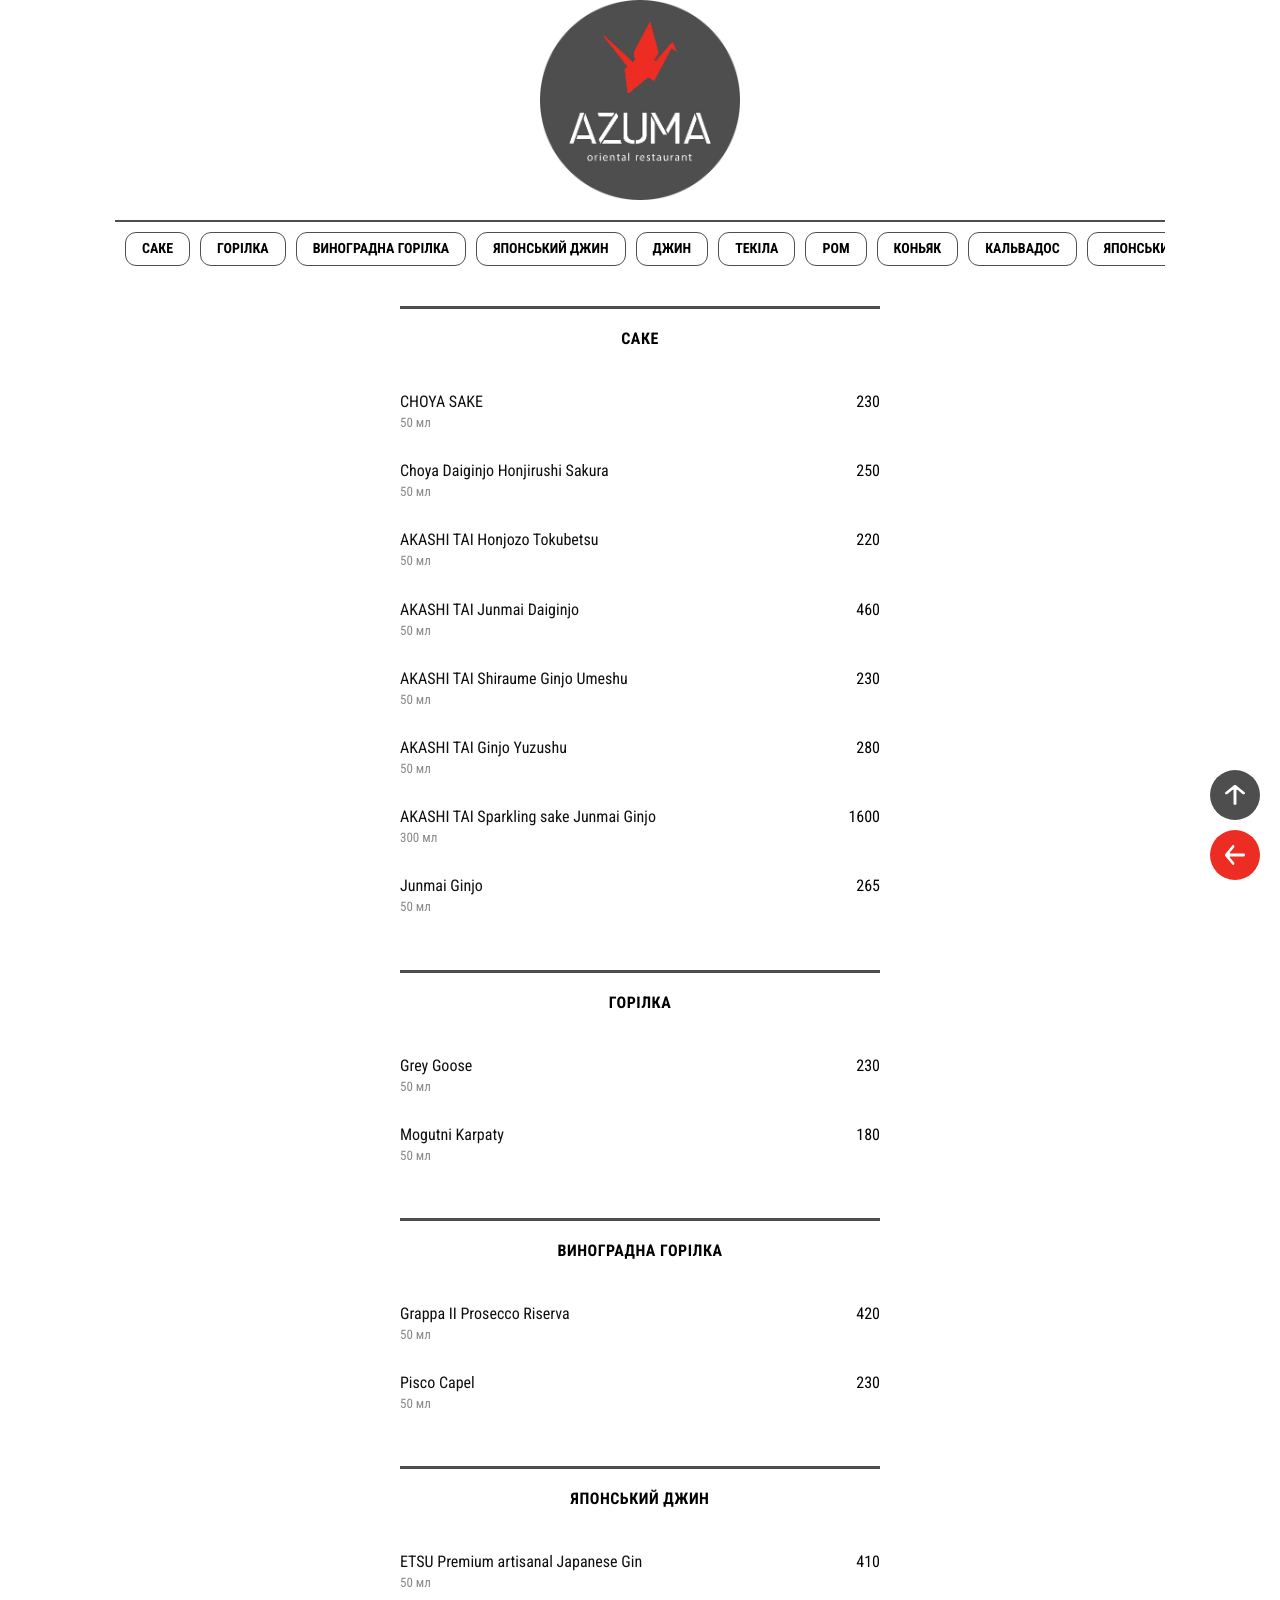
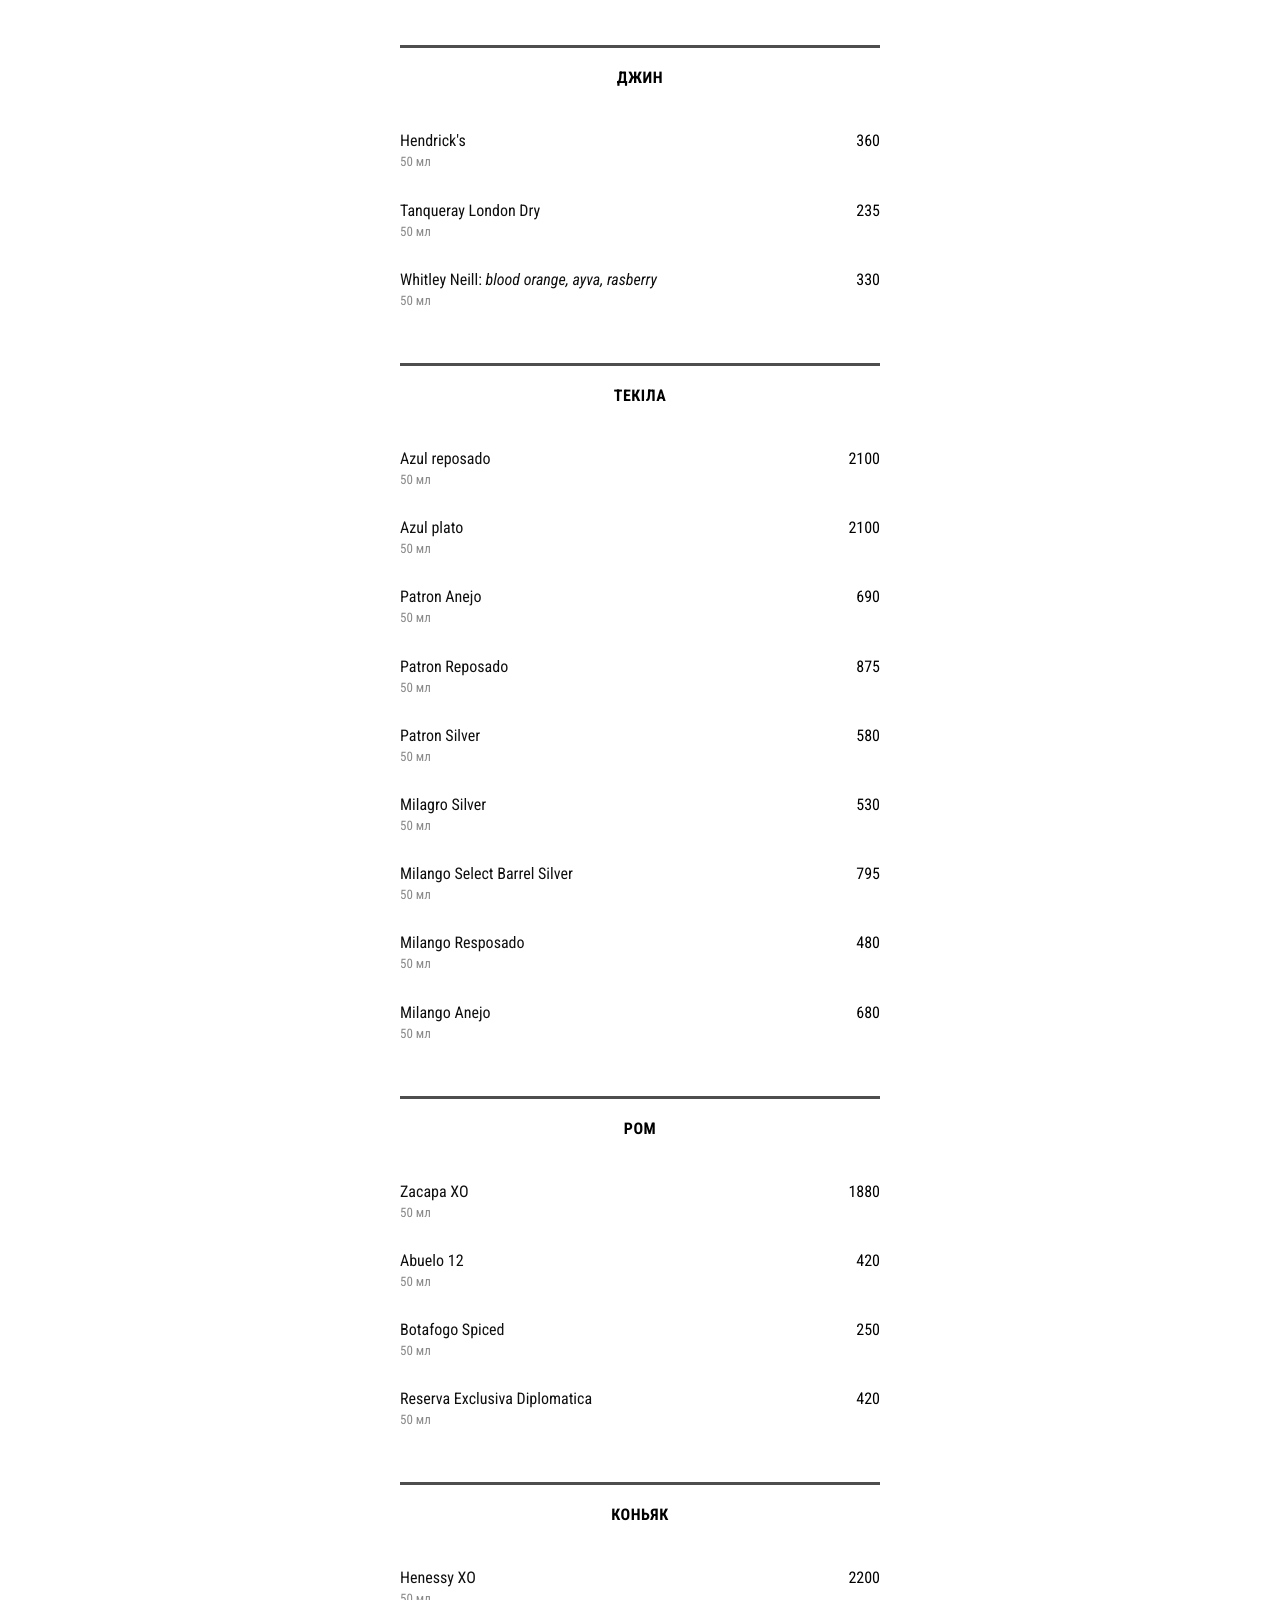
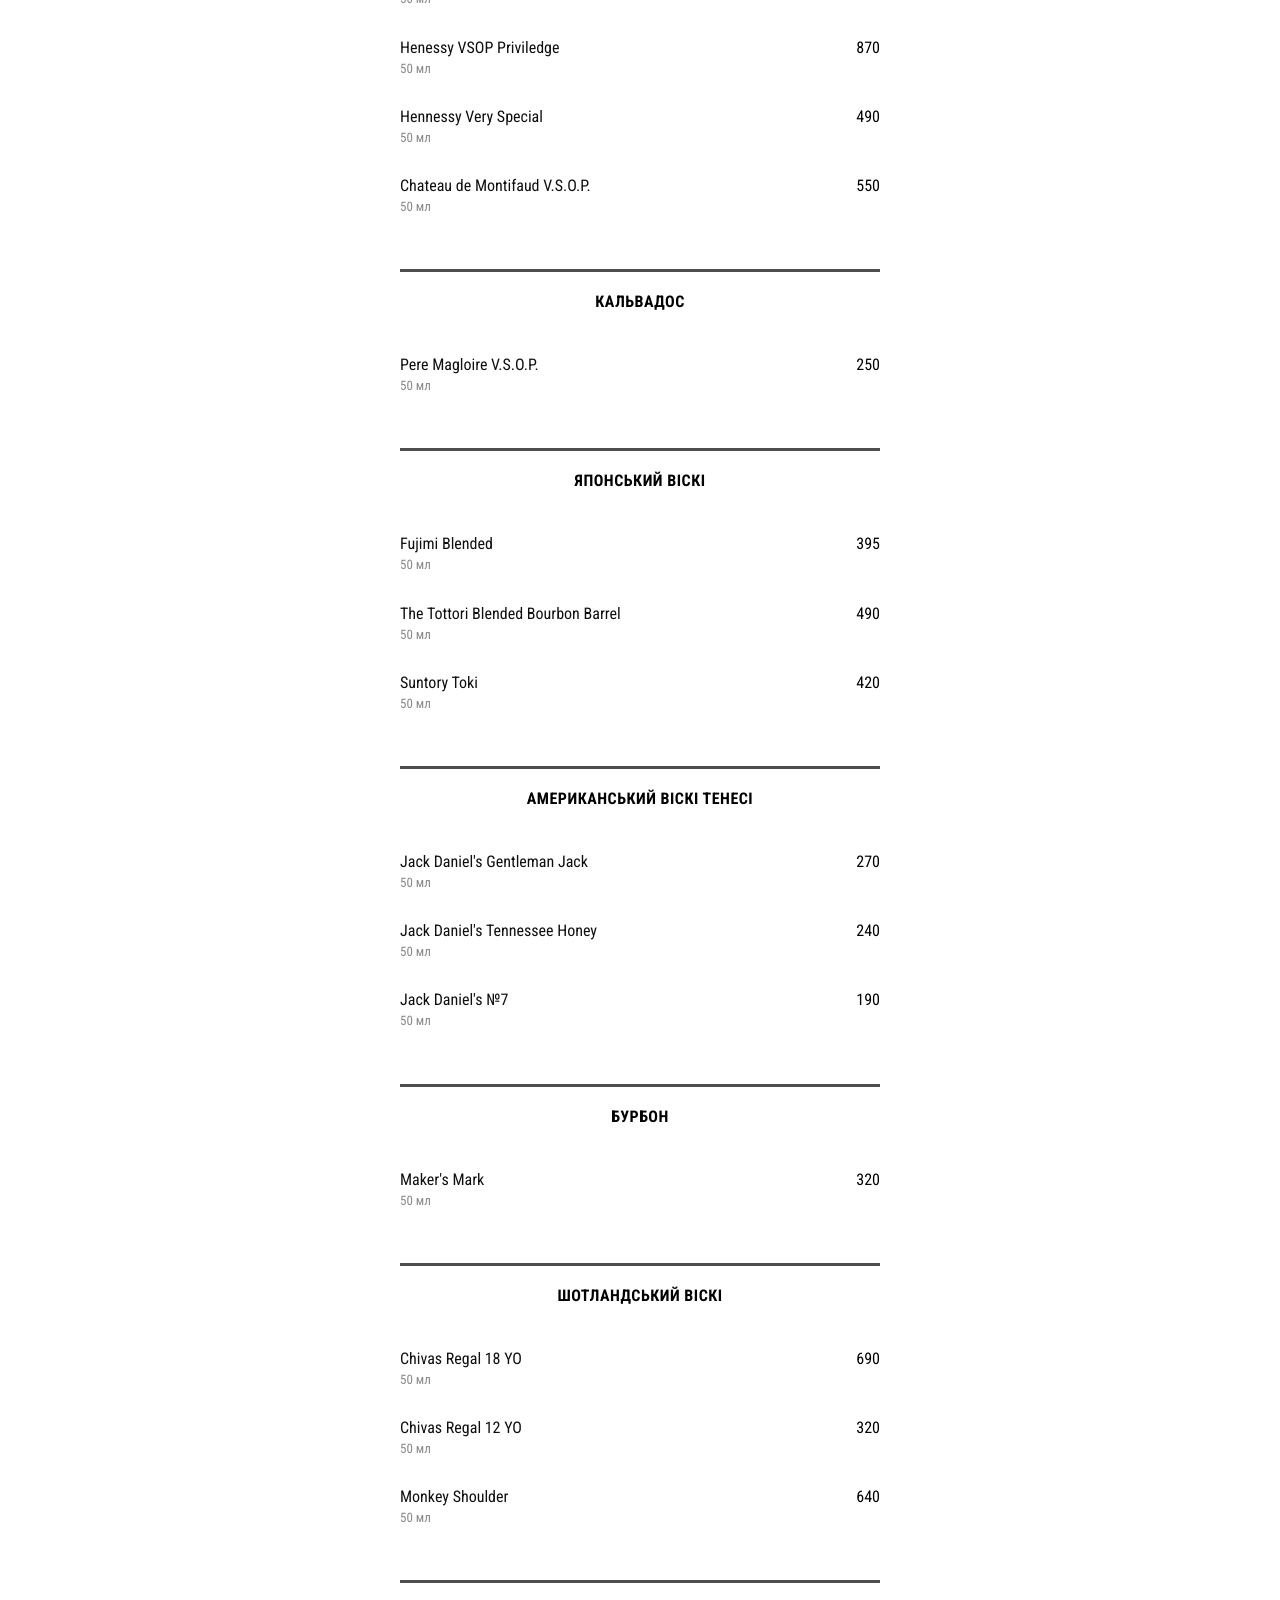
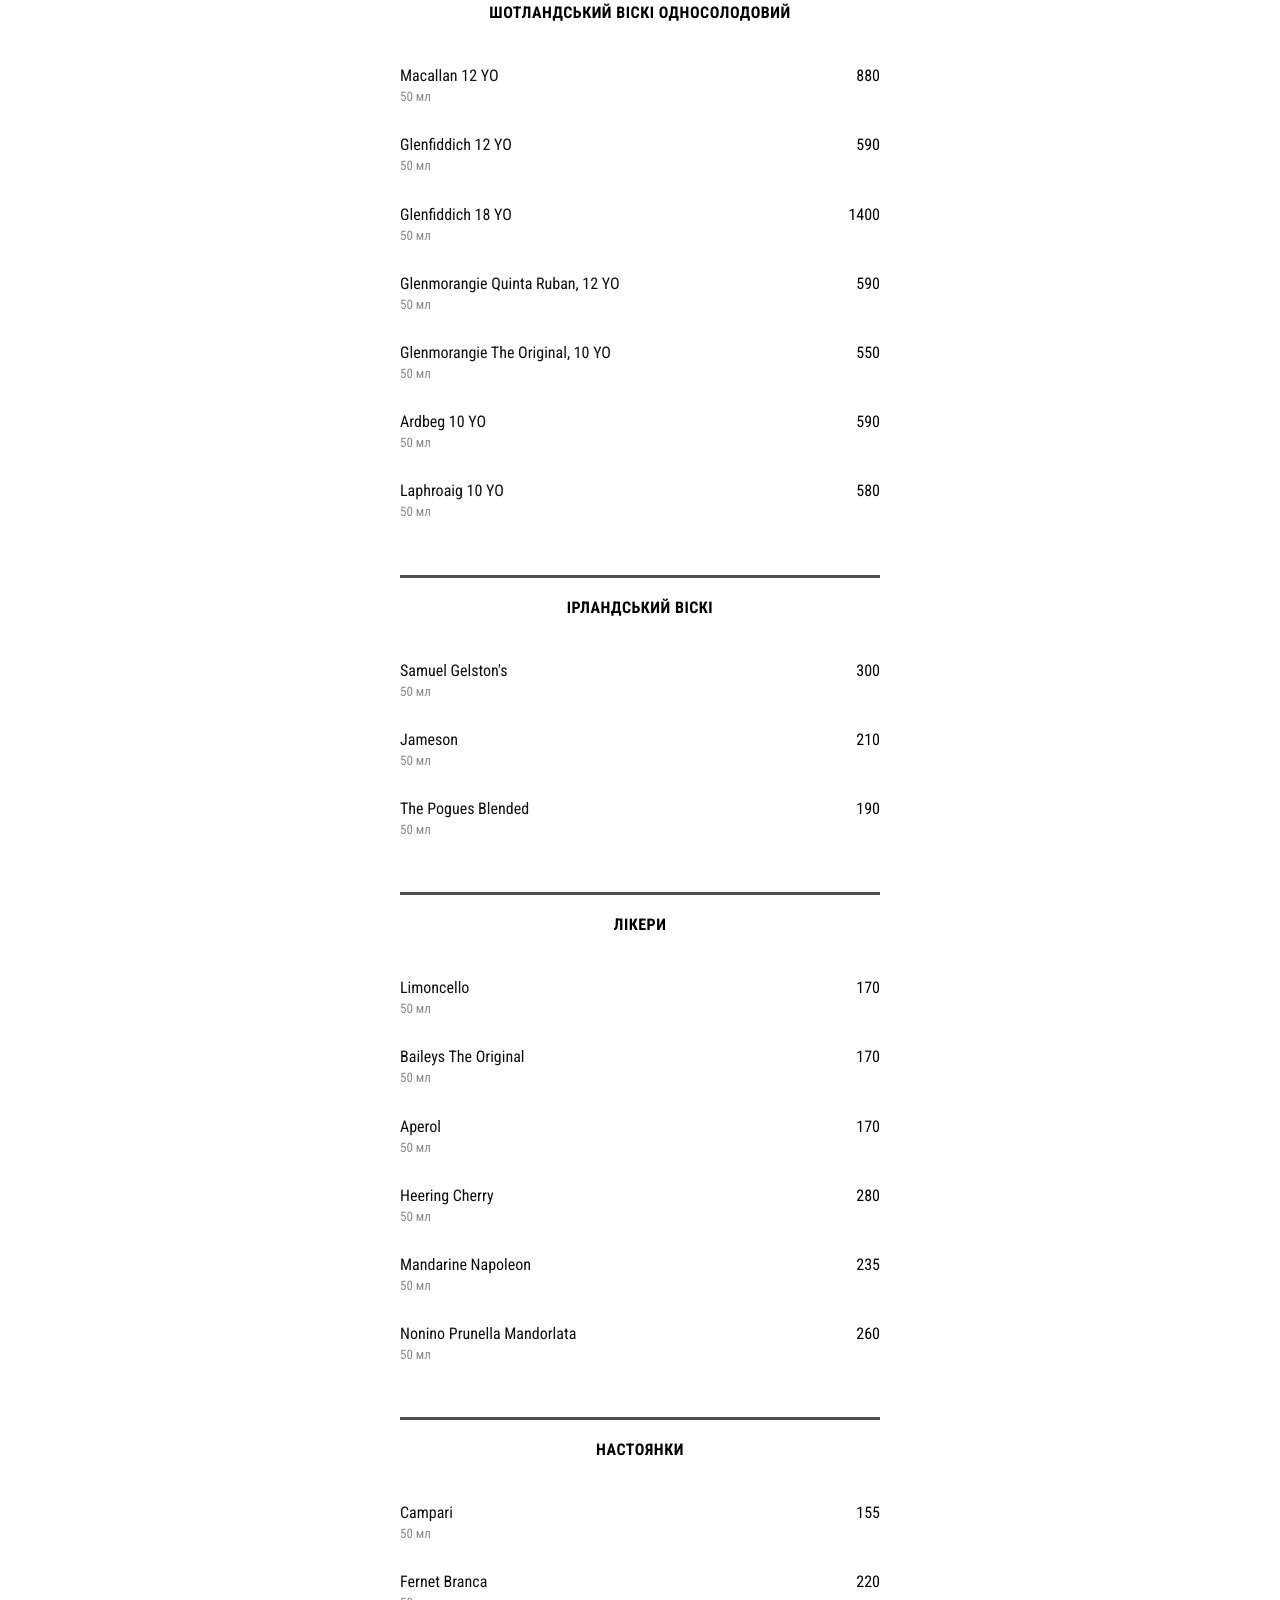
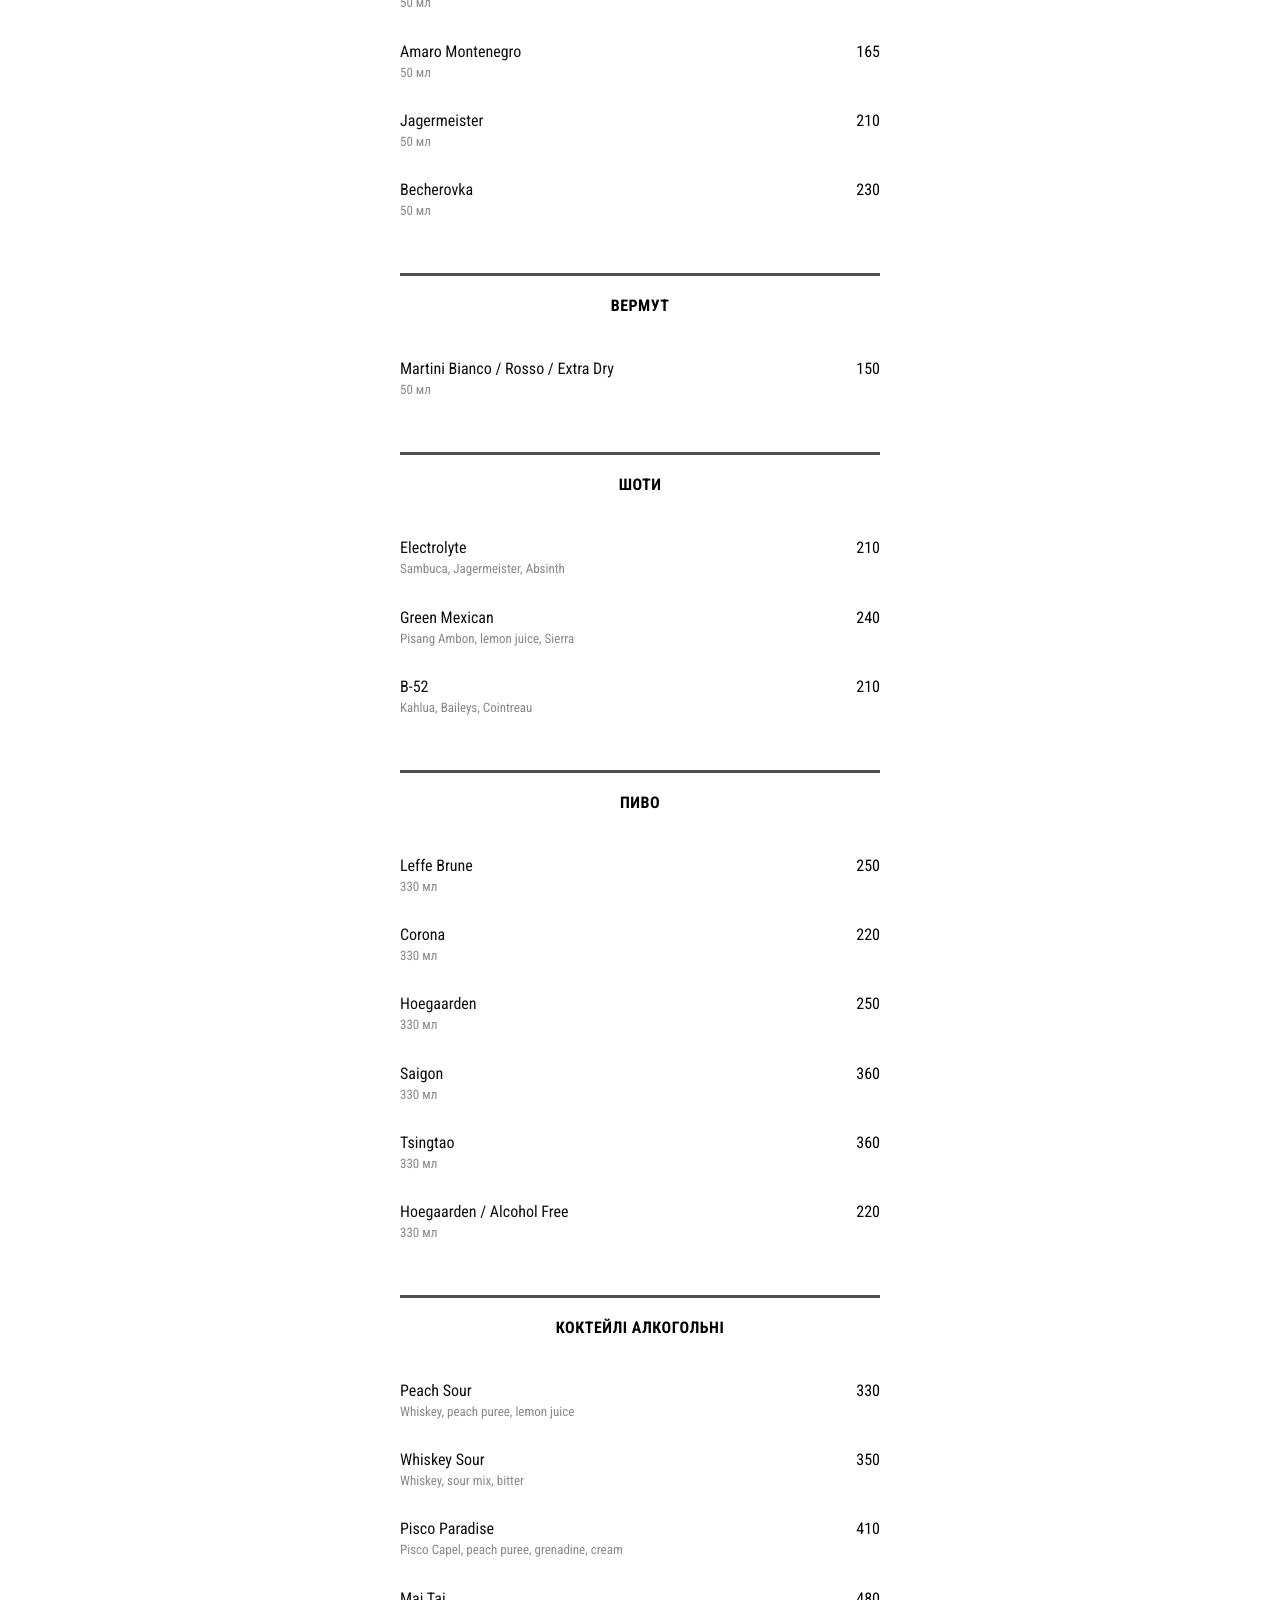
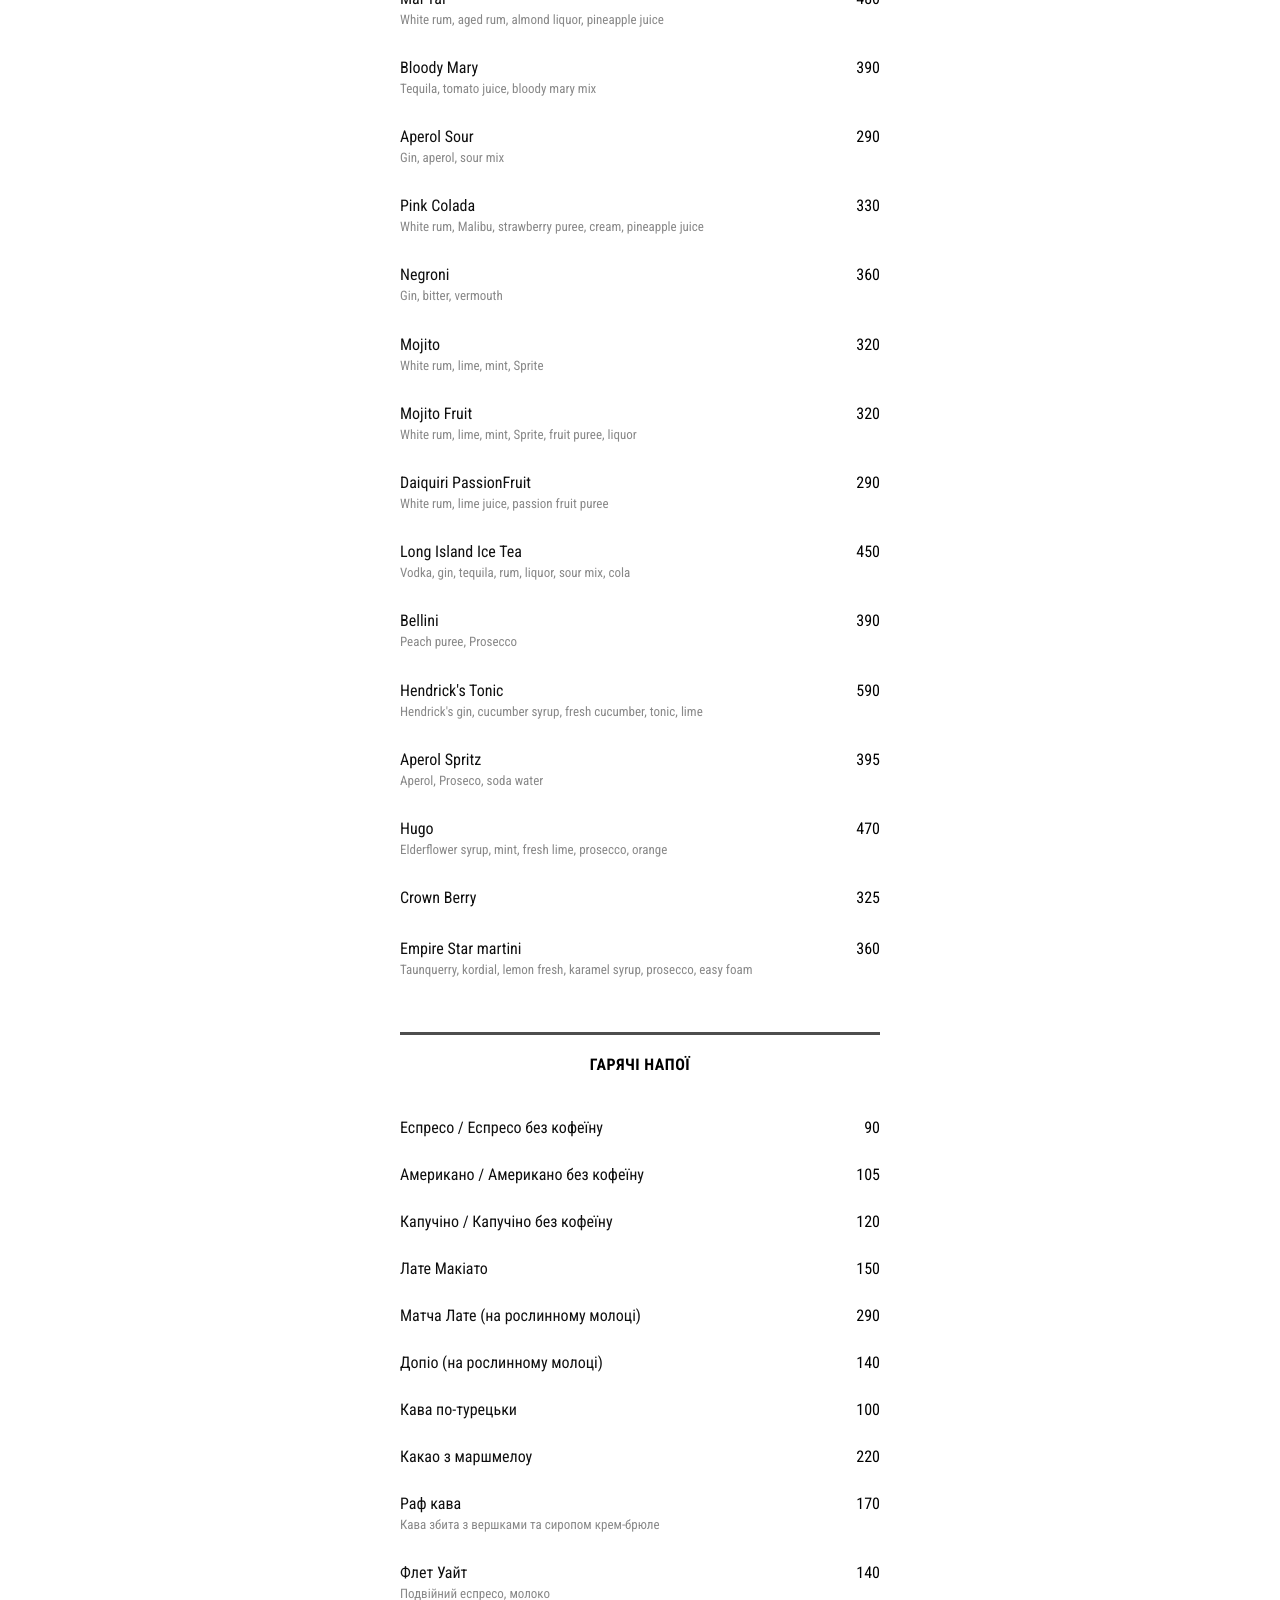
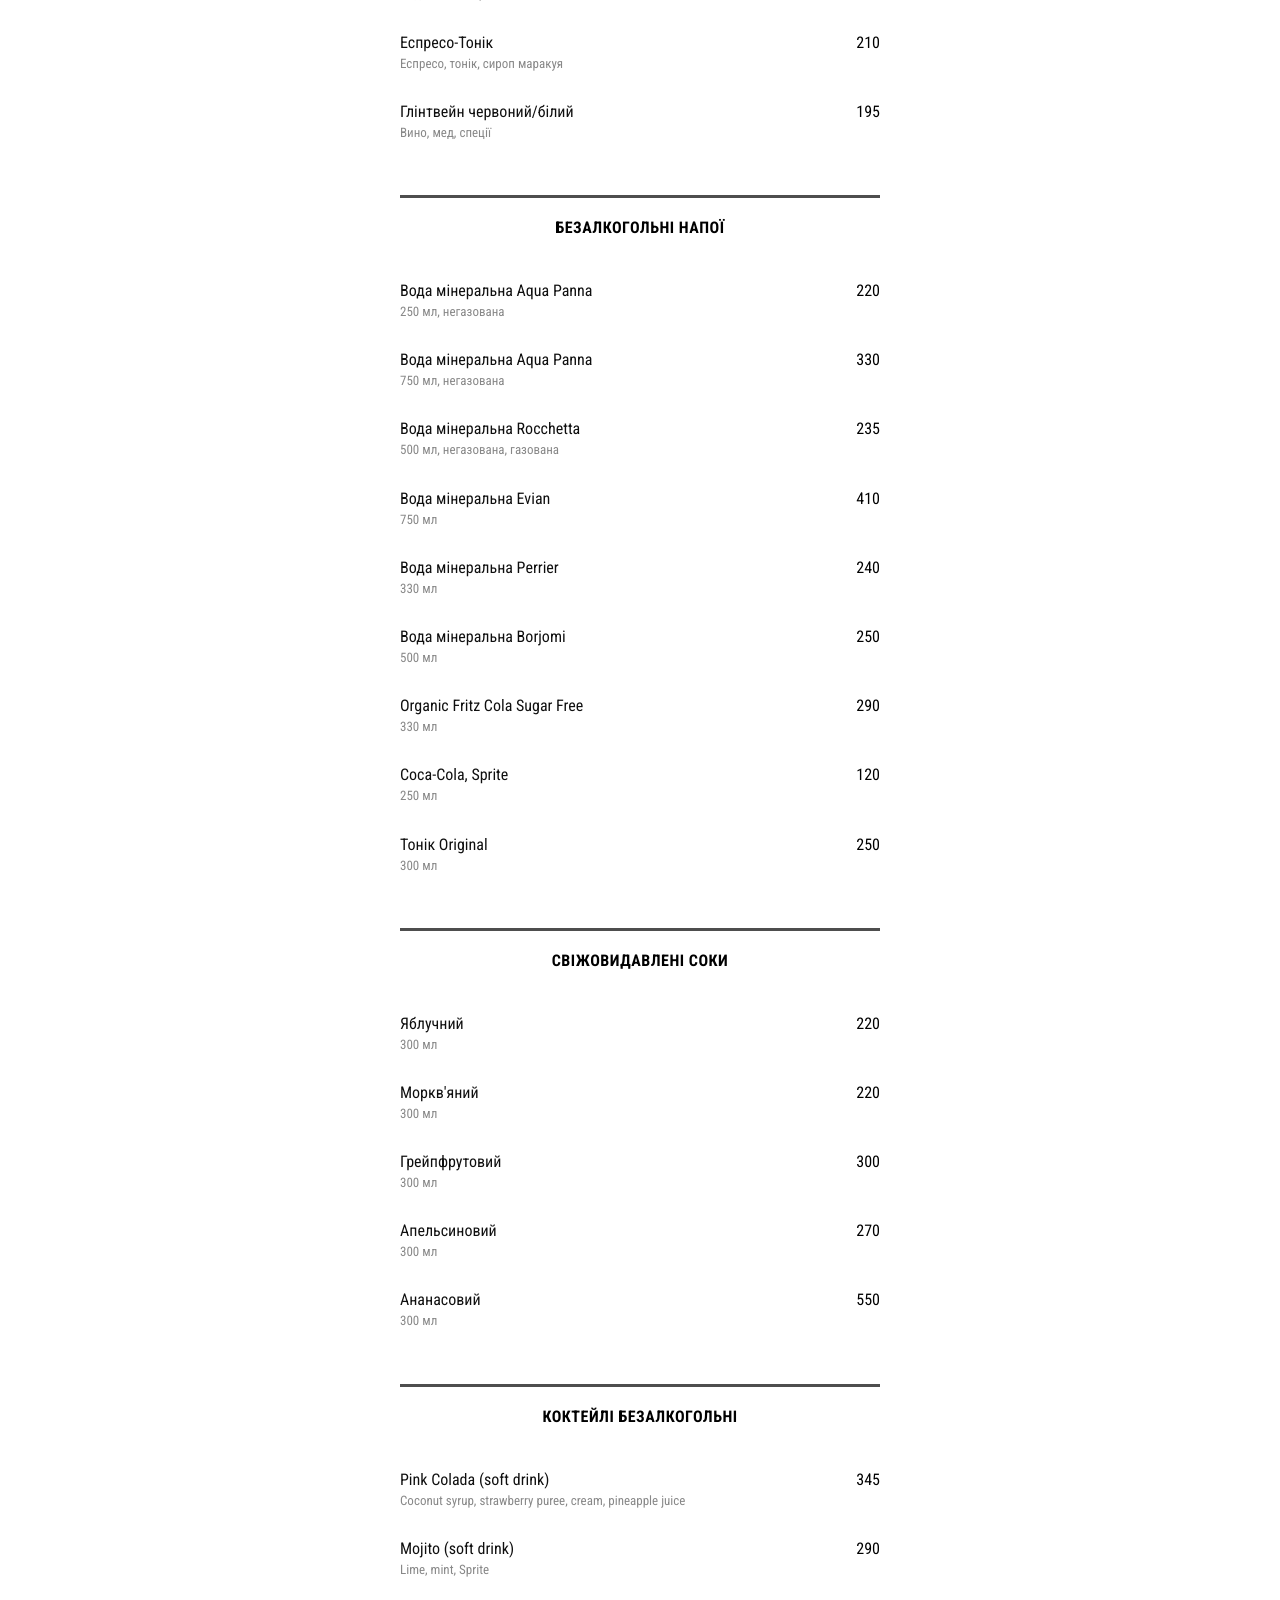
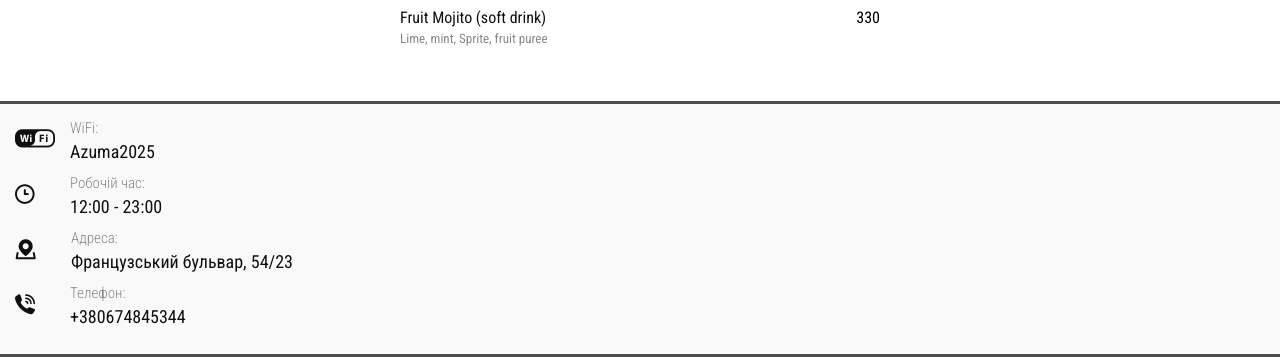
==== commit b95d006a: "Update menu prices, add new items and ASIA BEST section" ====
--- a/bar.html
+++ b/bar.html
@@ -19,7 +19,7 @@
 
     <div class="button-container">
         <a href="#top" class="btn-gray"><img src="img/up.svg"></a>
-        <a href="main" class="btn-red"><img src="img/up.svg" style="rotate: -90deg;"></a>
+        <a href="index.html" class="btn-red"><img src="img/up.svg" style="rotate: -90deg;"></a>
     </div>
 
     <div class="wrapper">
@@ -75,15 +75,63 @@
                         <div class="menu-item">
                             <div class="item-header">
                                 <span class="item-name">CHOYA SAKE</span>
-                                <span class="item-price">210</span>
-                            </div>
-                            <div data-i18n="s50ml" class="item-description">50 мл</div>
+                                <span class="item-price">230</span>
+                            </div>
+                            <div data-i18n="s50ml" class="item-description">50 мл</div>
+                        </div>
+
+                        <div class="menu-item">
+                            <div class="item-header">
+                                <span class="item-name">Choya Daiginjo Honjirushi Sakura</span>
+                                <span class="item-price">250</span>
+                            </div>
+                            <div data-i18n="s50ml" class="item-description">50 мл</div>
+                        </div>
+
+                        <div class="menu-item">
+                            <div class="item-header">
+                                <span class="item-name">AKASHI TAI Honjozo Tokubetsu</span>
+                                <span class="item-price">220</span>
+                            </div>
+                            <div data-i18n="s50ml" class="item-description">50 мл</div>
+                        </div>
+
+                        <div class="menu-item">
+                            <div class="item-header">
+                                <span class="item-name">AKASHI TAI Junmai Daiginjo</span>
+                                <span class="item-price">460</span>
+                            </div>
+                            <div data-i18n="s50ml" class="item-description">50 мл</div>
+                        </div>
+
+                        <div class="menu-item">
+                            <div class="item-header">
+                                <span class="item-name">AKASHI TAI Shiraume Ginjo Umeshu</span>
+                                <span class="item-price">230</span>
+                            </div>
+                            <div data-i18n="s50ml" class="item-description">50 мл</div>
+                        </div>
+
+                        <div class="menu-item">
+                            <div class="item-header">
+                                <span class="item-name">AKASHI TAI Ginjo Yuzushu</span>
+                                <span class="item-price">280</span>
+                            </div>
+                            <div data-i18n="s50ml" class="item-description">50 мл</div>
+                        </div>
+
+                        <div class="menu-item">
+                            <div class="item-header">
+                                <span class="item-name">AKASHI TAI Sparkling sake Junmai Ginjo</span>
+                                <span class="item-price">1600</span>
+                            </div>
+                            <div data-i18n="sake300ml" class="item-description">300 мл</div>
                         </div>
 
                         <div class="menu-item">
                             <div class="item-header">
                                 <span class="item-name">Junmai Ginjo</span>
-                                <span class="item-price">230</span>
+                                <span class="item-price">265</span>
                             </div>
                             <div data-i18n="s50ml" class="item-description">50 мл </div>
                             <div class="item-description_white">
@@ -175,7 +223,7 @@
                         <div class="menu-item">
                             <div class="item-header">
                                 <span class="item-name">Whitley Neill: <span style="font-style: italic;">blood orange, ayva, rasberry</span></span>
-                                <span class="item-price">195</span>
+                                <span class="item-price">330</span>
                             </div>
                             <div data-i18n="s50ml" class="item-description">50 мл</div>
                             <div class="item-description_white">
@@ -206,15 +254,15 @@
                         <div class="menu-item">
                             <div class="item-header">
                                 <span class="item-name">Patron Anejo</span>
-                                <span class="item-price">610</span>
+                                <span class="item-price">690</span>
                             </div>
                             <div data-i18n="s50ml" class="item-description">50 мл </div>
                         </div>
 
                         <div class="menu-item">
                             <div class="item-header">
-                                <span class="item-name">Patron Resposado</span>
-                                <span class="item-price">550</span>
+                                <span class="item-name">Patron Reposado</span>
+                                <span class="item-price">875</span>
                             </div>
                             <div data-i18n="s50ml" class="item-description">50 мл </div>
                         </div>
@@ -222,19 +270,19 @@
                         <div class="menu-item">
                             <div class="item-header">
                                 <span class="item-name">Patron Silver</span>
-                                <span class="item-price">490</span>
-                            </div>
-                            <div data-i18n="s50ml" class="item-description">50 мл</div>
-                        </div>
-                    
-                        
-
-                        
-
-                        <div class="menu-item">
-                            <div class="item-header">
-                                <span class="item-name">Milango Silver</span>
-                                <span class="item-price">510</span>
+                                <span class="item-price">580</span>
+                            </div>
+                            <div data-i18n="s50ml" class="item-description">50 мл</div>
+                        </div>
+                    
+                        
+
+                        
+
+                        <div class="menu-item">
+                            <div class="item-header">
+                                <span class="item-name">Milagro Silver</span>
+                                <span class="item-price">530</span>
                             </div>
                             <div data-i18n="s50ml" class="item-description">50 мл </div>
                         </div>
@@ -278,7 +326,7 @@
                         <div class="menu-item">
                             <div class="item-header">
                                 <span class="item-name">Zacapa XO</span>
-                                <span class="item-price">1800</span>
+                                <span class="item-price">1880</span>
                             </div>
                             <div data-i18n="s50ml" class="item-description">50 мл</div>
                             
@@ -309,7 +357,7 @@
                         <div class="menu-item">
                             <div class="item-header">
                                 <span class="item-name">Reserva Exclusiva Diplomatica</span>
-                                <span class="item-price">385</span>
+                                <span class="item-price">420</span>
                             </div>
                             <div data-i18n="s50ml" class="item-description">50 мл</div>
                             <div class="item-description_white">
@@ -343,8 +391,8 @@
                         
                         <div class="menu-item">
                             <div class="item-header">
-                                <span class="item-name">Henessy Very Special</span>
-                                <span class="item-price">450</span>
+                                <span class="item-name">Hennessy Very Special</span>
+                                <span class="item-price">490</span>
                             </div>
                             <div data-i18n="s50ml" class="item-description">50 мл</div>
                         </div>
@@ -399,7 +447,7 @@
                         <div class="menu-item">
                             <div class="item-header">
                                 <span class="item-name">Suntory Toki</span>
-                                <span class="item-price">395</span>
+                                <span class="item-price">420</span>
                             </div>
                             <div data-i18n="s50ml" class="item-description">50 мл</div>
                             <div class="item-description_white">
@@ -478,7 +526,7 @@
                         <div class="menu-item">
                             <div class="item-header">
                                 <span class="item-name">Monkey Shoulder</span>
-                                <span class="item-price">395</span>
+                                <span class="item-price">640</span>
                             </div>
                             <div data-i18n="s50ml" class="item-description">50 мл</div>
                             <div class="item-description_white">
@@ -580,21 +628,21 @@
                         <div class="menu-item">
                             <div class="item-header">
                                 <span class="item-name">Limoncello</span>
-                                <span class="item-price">155</span>
+                                <span class="item-price">170</span>
                             </div>
                             <div data-i18n="s50ml" class="item-description">50 мл</div>
                         </div>
                         <div class="menu-item">
                             <div class="item-header">
                                 <span class="item-name">Baileys The Original</span>
-                                <span class="item-price">155</span>
+                                <span class="item-price">170</span>
                             </div>
                             <div data-i18n="s50ml" class="item-description">50 мл</div>
                         </div>
                         <div class="menu-item">
                             <div class="item-header">
                                 <span class="item-name">Aperol</span>
-                                <span class="item-price">155</span>
+                                <span class="item-price">170</span>
                             </div>
                             <div data-i18n="s50ml" class="item-description">50 мл</div>
                         </div>
@@ -643,21 +691,21 @@
                         <div class="menu-item">
                             <div class="item-header">
                                 <span class="item-name">Amaro Montenegro</span>
-                                <span class="item-price">155</span>
+                                <span class="item-price">165</span>
                             </div>
                             <div data-i18n="s50ml" class="item-description">50 мл</div>
                         </div>
                         <div class="menu-item">
                             <div class="item-header">
                                 <span class="item-name">Jagermeister</span>
-                                <span class="item-price">190</span>
+                                <span class="item-price">210</span>
                             </div>
                             <div data-i18n="s50ml" class="item-description">50 мл</div>
                         </div>
                         <div class="menu-item">
                             <div class="item-header">
                                 <span class="item-name">Becherovka</span>
-                                <span class="item-price">175</span>
+                                <span class="item-price">230</span>
                             </div>
                             <div data-i18n="s50ml" class="item-description">50 мл</div>
                             <div class="item-description_white">
@@ -693,7 +741,7 @@
                         <div class="menu-item">
                             <div class="item-header">
                                 <span class="item-name">Green Mexican</span>
-                                <span class="item-price">210</span>
+                                <span class="item-price">240</span>
                             </div>
                             <div class="item-description">Pisang Ambon, lemon juice,
                             Sierra</div>
@@ -736,6 +784,22 @@
                         </div>
                         <div class="menu-item">
                             <div class="item-header">
+                                <span class="item-name">Saigon</span>
+                                <span class="item-price">360</span>
+                            </div>
+                            <div data-i18n="s300ml" class="item-description">330 мл</div>
+                        </div>
+
+                        <div class="menu-item">
+                            <div class="item-header">
+                                <span class="item-name">Tsingtao</span>
+                                <span class="item-price">360</span>
+                            </div>
+                            <div data-i18n="s300ml" class="item-description">330 мл</div>
+                        </div>
+
+                        <div class="menu-item">
+                            <div class="item-header">
                                 <span class="item-name">Hoegaarden / Alcohol Free</span>
                                 <span class="item-price">220</span>
                             </div>
@@ -752,21 +816,21 @@
                         <div class="menu-item">
                             <div class="item-header">
                                 <span class="item-name">Peach Sour</span>
-                                <span class="item-price">310</span>
+                                <span class="item-price">330</span>
                             </div>
                             <div class="item-description">Whiskey, peach puree, lemon juice</div>
                         </div>
                         <div class="menu-item">
                             <div class="item-header">
                                 <span class="item-name">Whiskey Sour</span>
-                                <span class="item-price">310</span>
+                                <span class="item-price">350</span>
                             </div>
                             <div class="item-description">Whiskey, sour mix, bitter</div>
                         </div>
                         <div class="menu-item">
                             <div class="item-header">
                                 <span class="item-name">Pisco Paradise</span>
-                                <span class="item-price">395</span>
+                                <span class="item-price">410</span>
                             </div>
                             <div class="item-description">Pisco Capel, peach puree, grenadine, cream</div>
                         </div>
@@ -774,14 +838,14 @@
                         <div class="menu-item">
                             <div class="item-header">
                                 <span class="item-name">Mai Tai</span>
-                                <span class="item-price">450</span>
+                                <span class="item-price">480</span>
                             </div>
                             <div class="item-description">White rum, aged rum, almond liquor, pineapple juice</div>
                         </div>
                         <div class="menu-item">
                             <div class="item-header">
                                 <span class="item-name">Bloody Mary</span>
-                                <span class="item-price">370</span>
+                                <span class="item-price">390</span>
                             </div>
                             <div class="item-description">Tequila, tomato juice, bloody mary mix</div>
                         </div>
@@ -795,14 +859,14 @@
                         <div class="menu-item">
                             <div class="item-header">
                                 <span class="item-name">Pink Colada</span>
-                                <span class="item-price">320</span>
+                                <span class="item-price">330</span>
                             </div>
                             <div class="item-description">White rum, Malibu, strawberry puree, cream, pineapple juice</div>
                         </div>
                         <div class="menu-item">
                             <div class="item-header">
                                 <span class="item-name">Negroni</span>
-                                <span class="item-price">320</span>
+                                <span class="item-price">360</span>
                             </div>
                             <div class="item-description">Gin, bitter, vermouth</div>
                         </div>
@@ -823,7 +887,7 @@
                         <div class="menu-item">
                             <div class="item-header">
                                 <span class="item-name">Daiquiri PassionFruit</span>
-                                <span class="item-price">270</span>
+                                <span class="item-price">290</span>
                             </div>
                             <div class="item-description">White rum, lime juice, passion fruit puree</div>
                         </div>
@@ -845,7 +909,7 @@
                         <div class="menu-item">
                             <div class="item-header">
                                 <span class="item-name">Hendrick's Tonic</span>
-                                <span class="item-price">550</span>
+                                <span class="item-price">590</span>
                             </div>
                             <div class="item-description">Hendrick's gin, cucumber syrup, fresh cucumber, tonic, lime</div>
                         </div>
@@ -853,7 +917,7 @@
                         <div class="menu-item">
                             <div class="item-header">
                                 <span class="item-name">Aperol Spritz</span>
-                                <span class="item-price">390</span>
+                                <span class="item-price">395</span>
                             </div>
                             <div class="item-description">Aperol, Proseco, soda water </div>
                         </div>
@@ -861,7 +925,7 @@
                         <div class="menu-item">
                             <div class="item-header">
                                 <span class="item-name">Hugo</span>
-                                <span class="item-price">410</span>
+                                <span class="item-price">470</span>
                             </div>
                             <div class="item-description">Elderflower syrup, mint, fresh lime, prosecco, orange </div>
                         </div>
@@ -924,7 +988,7 @@
                         <div class="menu-item">
                             <div class="item-header">
                                 <span class="item-name" data-i18n="drink5">Матча Лате (на рослинному молоці)</span>
-                                <span class="item-price">230</span>
+                                <span class="item-price">290</span>
                             </div>
                         </div>
                         
@@ -945,14 +1009,14 @@
                         <div class="menu-item">
                             <div class="item-header">
                                 <span class="item-name" data-i18n="drink8">Какао з маршмелоу</span>
-                                <span class="item-price">160</span>
+                                <span class="item-price">220</span>
                             </div>
                         </div>
                         
                         <div class="menu-item">
                             <div class="item-header">
                                 <span class="item-name" data-i18n="drink9">Раф кава</span>
-                                <span class="item-price">160</span>
+                                <span class="item-price">170</span>
                             </div>
                             <div class="item-description" data-i18n="drink9_desc">Кава збита з вершками та сиропом крем-брюле</div>
                         </div>
@@ -968,7 +1032,7 @@
                         <div class="menu-item">
                             <div class="item-header">
                                 <span class="item-name" data-i18n="drink11">Еспресо-Тонік</span>
-                                <span class="item-price">190</span>
+                                <span class="item-price">210</span>
                             </div>
                             <div class="item-description" data-i18n="drink11_desc">Еспресо, тонік, сироп маракуя</div>
                         </div>
@@ -992,15 +1056,23 @@
                             <div class="menu-item">
                                 <div class="item-header">
                                     <span class="item-name" data-i18n="drink13">Вода мінеральна Aqua Panna</span>
-                                    <span class="item-price">195</span>
+                                    <span class="item-price">220</span>
                                 </div>
                                 <div class="item-description" data-i18n="drink13_desc">250 мл, негазована</div>
                             </div>
                             
                             <div class="menu-item">
                                 <div class="item-header">
+                                    <span data-i18n="drink13" class="item-name">Вода мінеральна Aqua Panna</span>
+                                    <span class="item-price">330</span>
+                                </div>
+                                <div data-i18n="drink13_750_desc" class="item-description">750 мл, негазована</div>
+                            </div>
+
+                            <div class="menu-item">
+                                <div class="item-header">
                                     <span class="item-name" data-i18n="drink14">Вода мінеральна Rocchetta</span>
-                                    <span class="item-price">210</span>
+                                    <span class="item-price">235</span>
                                 </div>
                                 <div class="item-description" data-i18n="drink14_desc">500 мл, негазована, газована</div>
                             </div>
@@ -1008,7 +1080,7 @@
                             <div class="menu-item">
                                 <div class="item-header">
                                     <span class="item-name" data-i18n="drink15">Вода мінеральна Evian</span>
-                                    <span class="item-price">395</span>
+                                    <span class="item-price">410</span>
                                 </div>
                                 <div class="item-description" data-i18n="drink15_desc">750 мл</div>
                             </div>
@@ -1024,7 +1096,7 @@
                             <div class="menu-item">
                                 <div class="item-header">
                                     <span class="item-name" data-i18n="drink17">Вода мінеральна Borjomi</span>
-                                    <span class="item-price">195</span>
+                                    <span class="item-price">250</span>
                                 </div>
                                 <div class="item-description" data-i18n="drink17_desc">500 мл</div>
                             </div>
@@ -1032,7 +1104,7 @@
                             <div class="menu-item">
                                 <div class="item-header">
                                     <span class="item-name" data-i18n="drink18">Organic Fritz Cola Sugar Free</span>
-                                    <span class="item-price">270</span>
+                                    <span class="item-price">290</span>
                                 </div>
                                 <div class="item-description" data-i18n="drink18_desc">330 мл</div>
                             </div>
@@ -1102,7 +1174,7 @@
                             <div class="menu-item">
                                 <div class="item-header">
                                     <span class="item-name" data-i18n="juice1">Ананасовий</span>
-                                    <span class="item-price">490</span>
+                                    <span class="item-price">550</span>
                                 </div>
                                 <div class="item-description" data-i18n="juice1_desc">300 мл</div>
                                 <div class="item-description_white">
@@ -1118,7 +1190,7 @@
                             <div class="menu-item">
                                 <div class="item-header">
                                     <span class="item-name">Pink Colada (soft drink)</span>
-                                    <span class="item-price">300</span>
+                                    <span class="item-price">345</span>
                                 </div>
                                 <div class="item-description">Coconut syrup, strawberry puree, cream, pineapple juice</div>
                             </div>
@@ -1134,7 +1206,7 @@
                             <div class="menu-item">
                                 <div class="item-header">
                                     <span class="item-name">Fruit Mojito (soft drink)</span>
-                                    <span class="item-price">290</span>
+                                    <span class="item-price">330</span>
                                 </div>
                                 <div class="item-description">Lime, mint, Sprite, fruit puree</div>
                                 <div class="item-description_white">
@@ -1205,4 +1277,4 @@
 
 </body>
 
-</html>+</html>
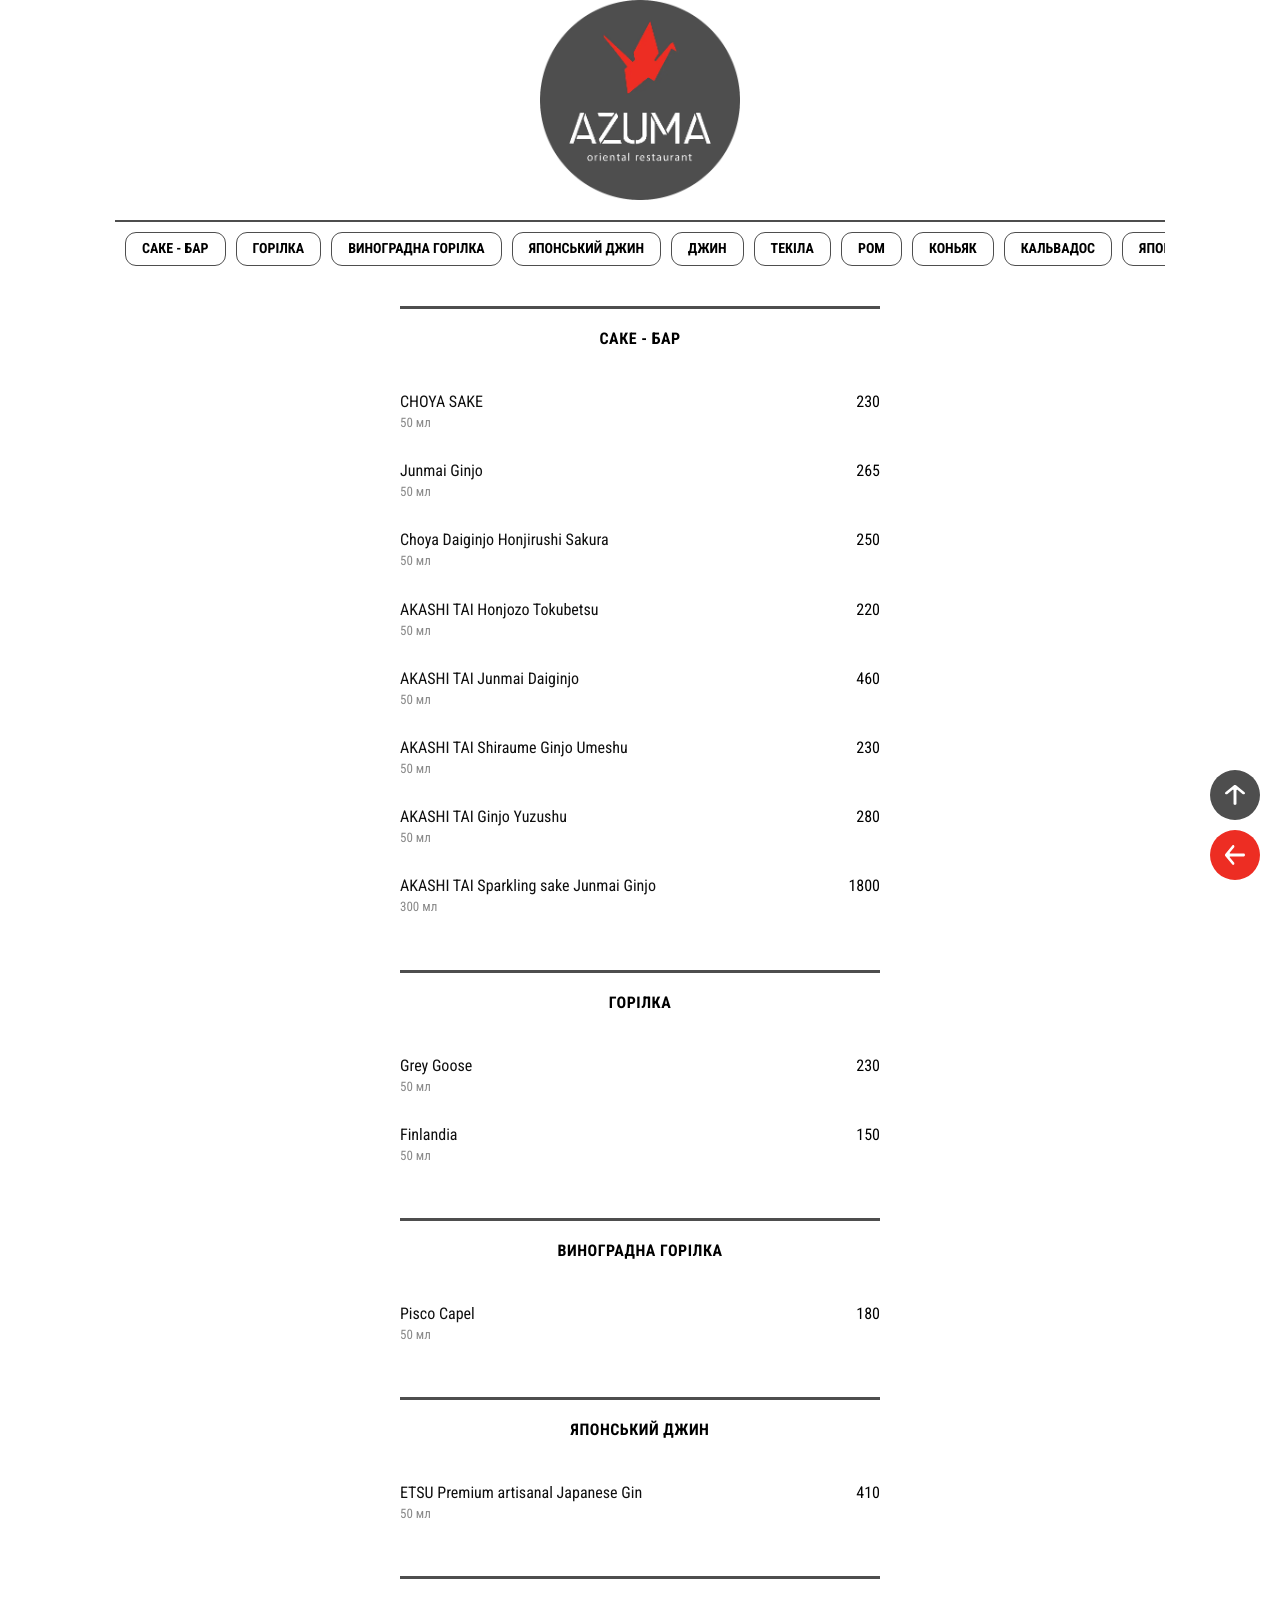
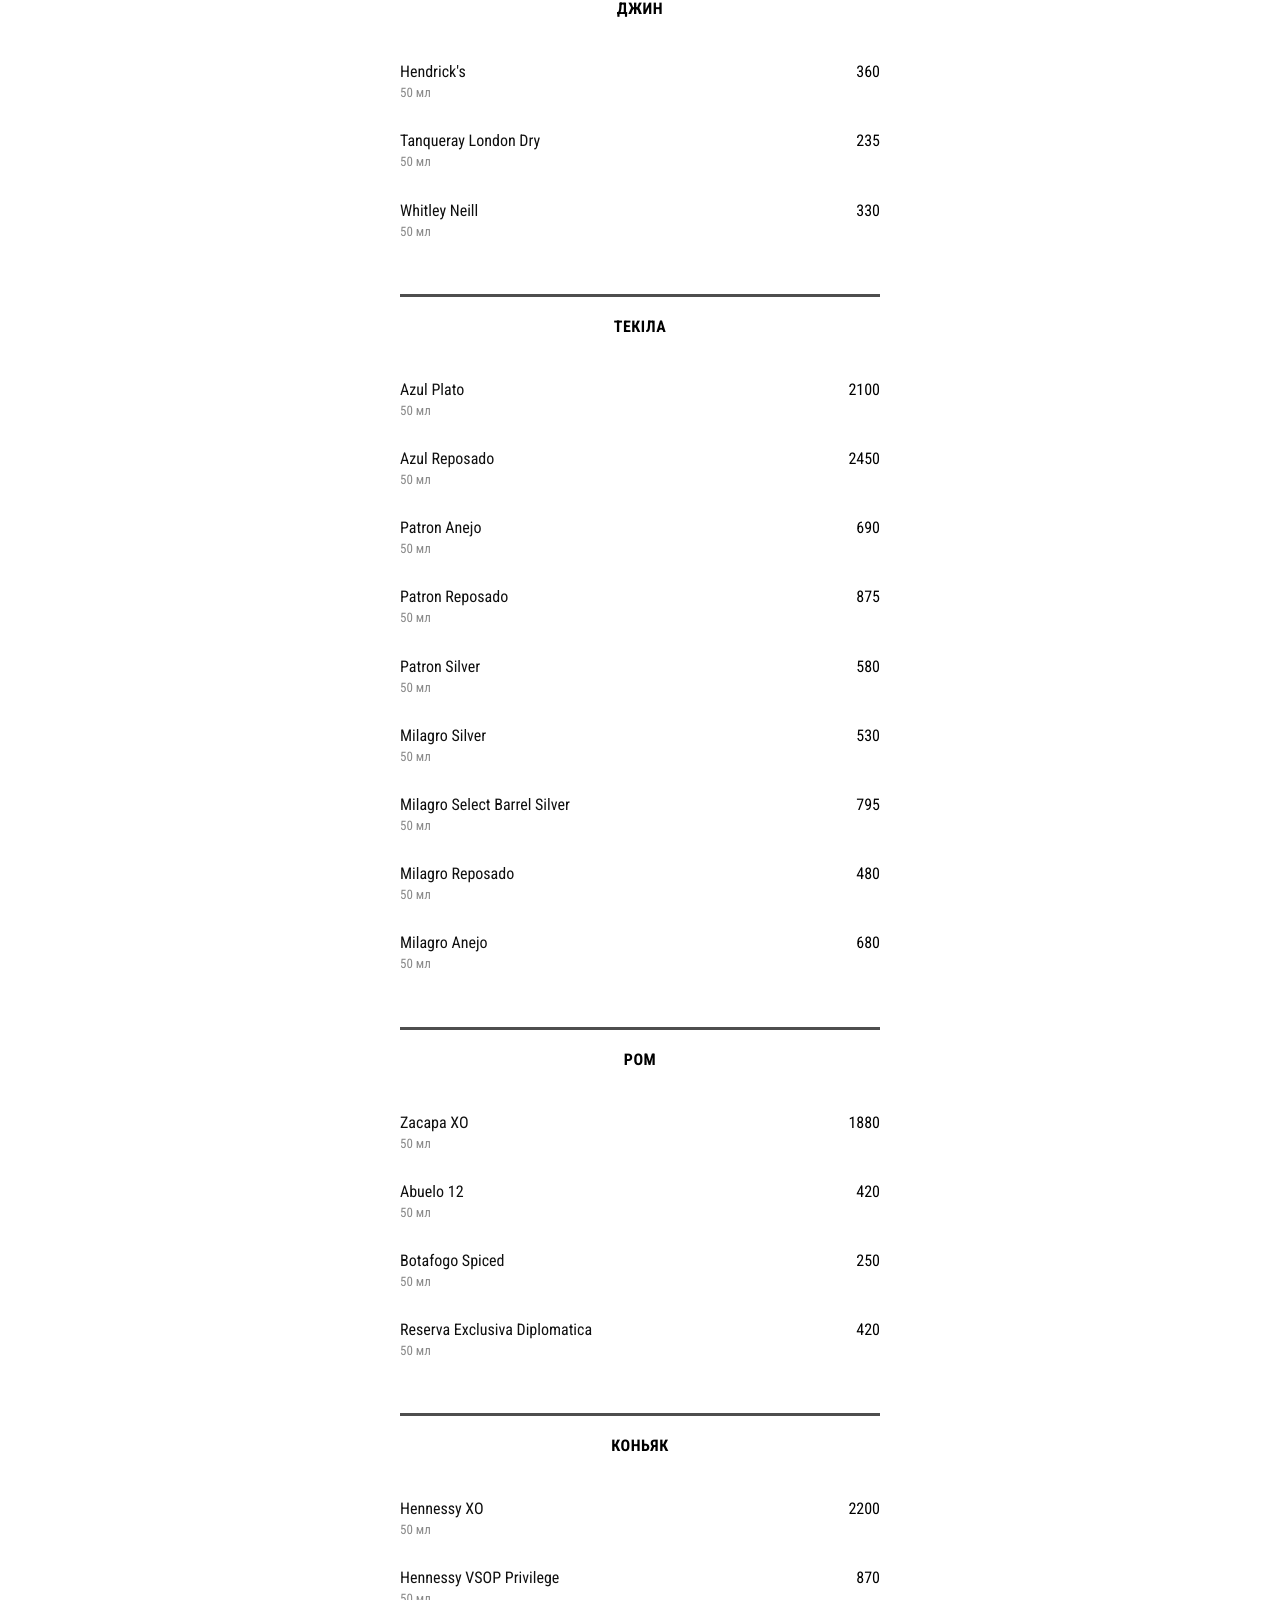
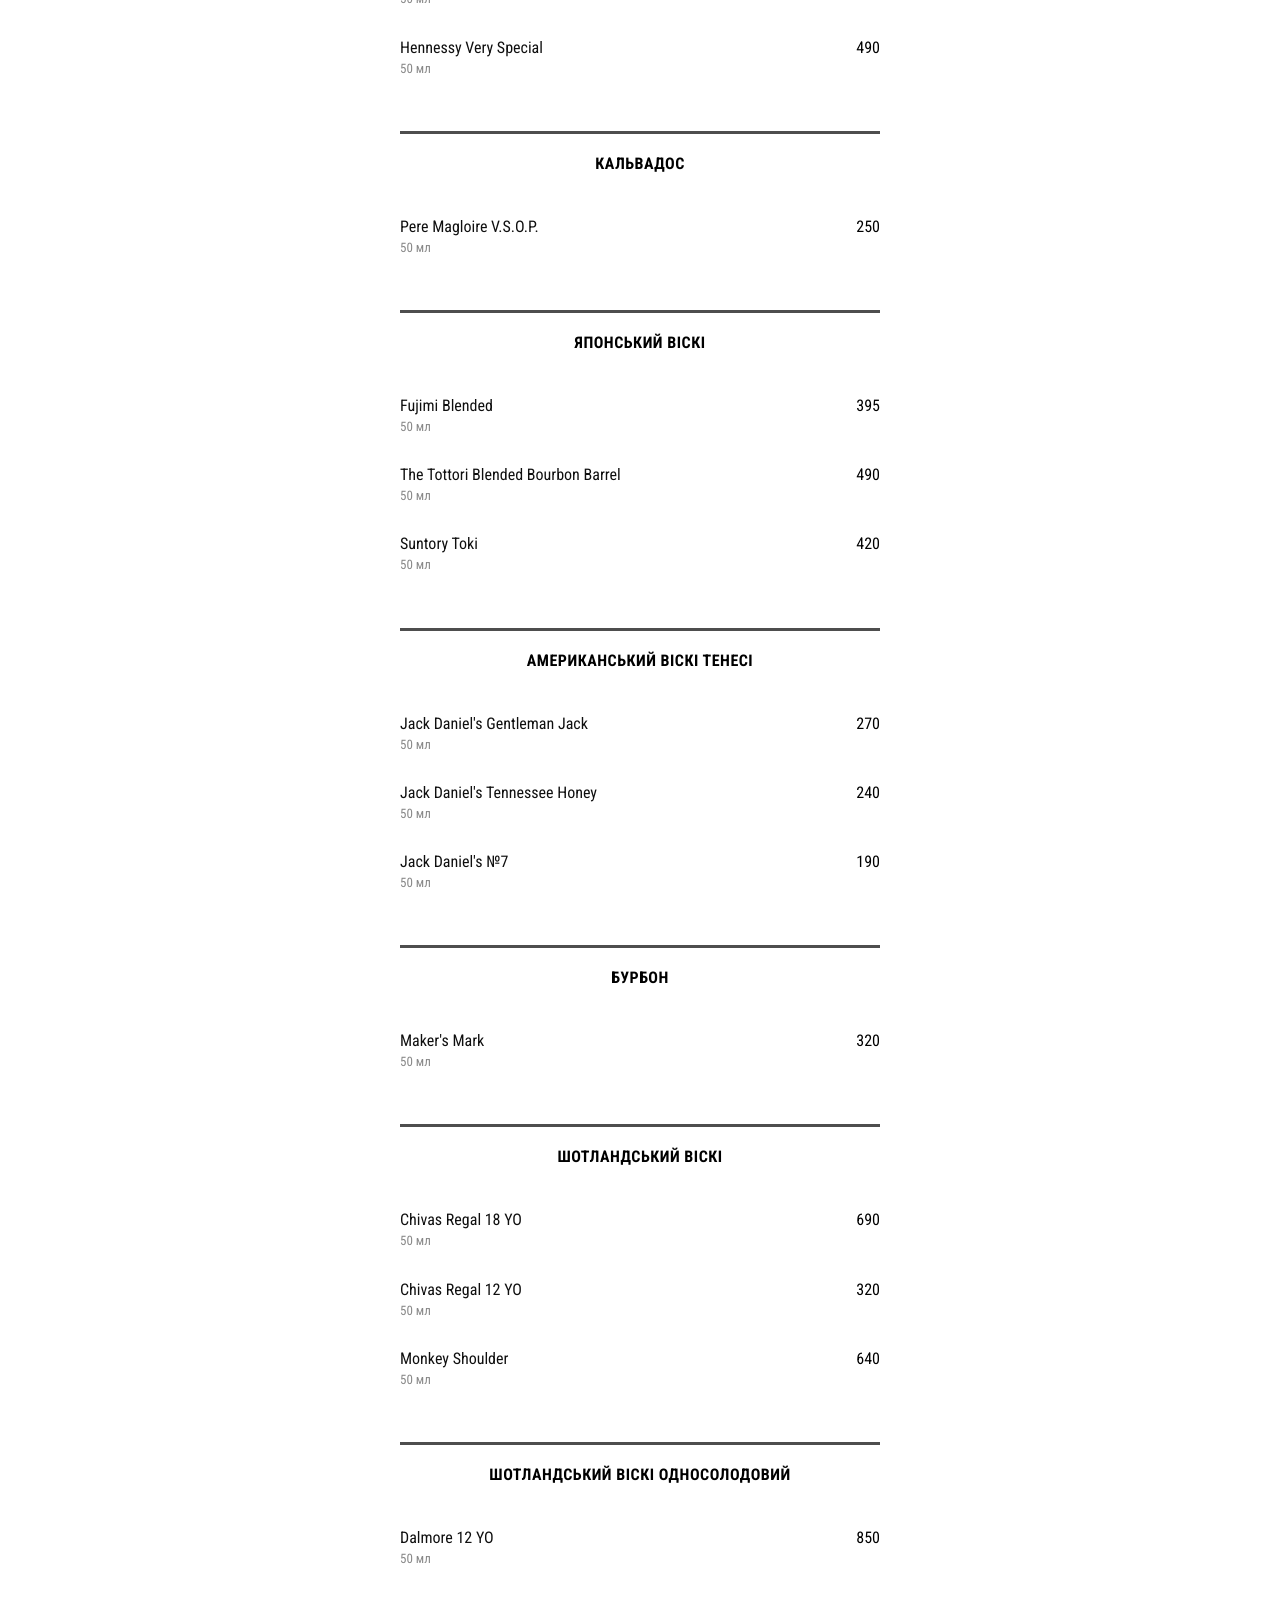
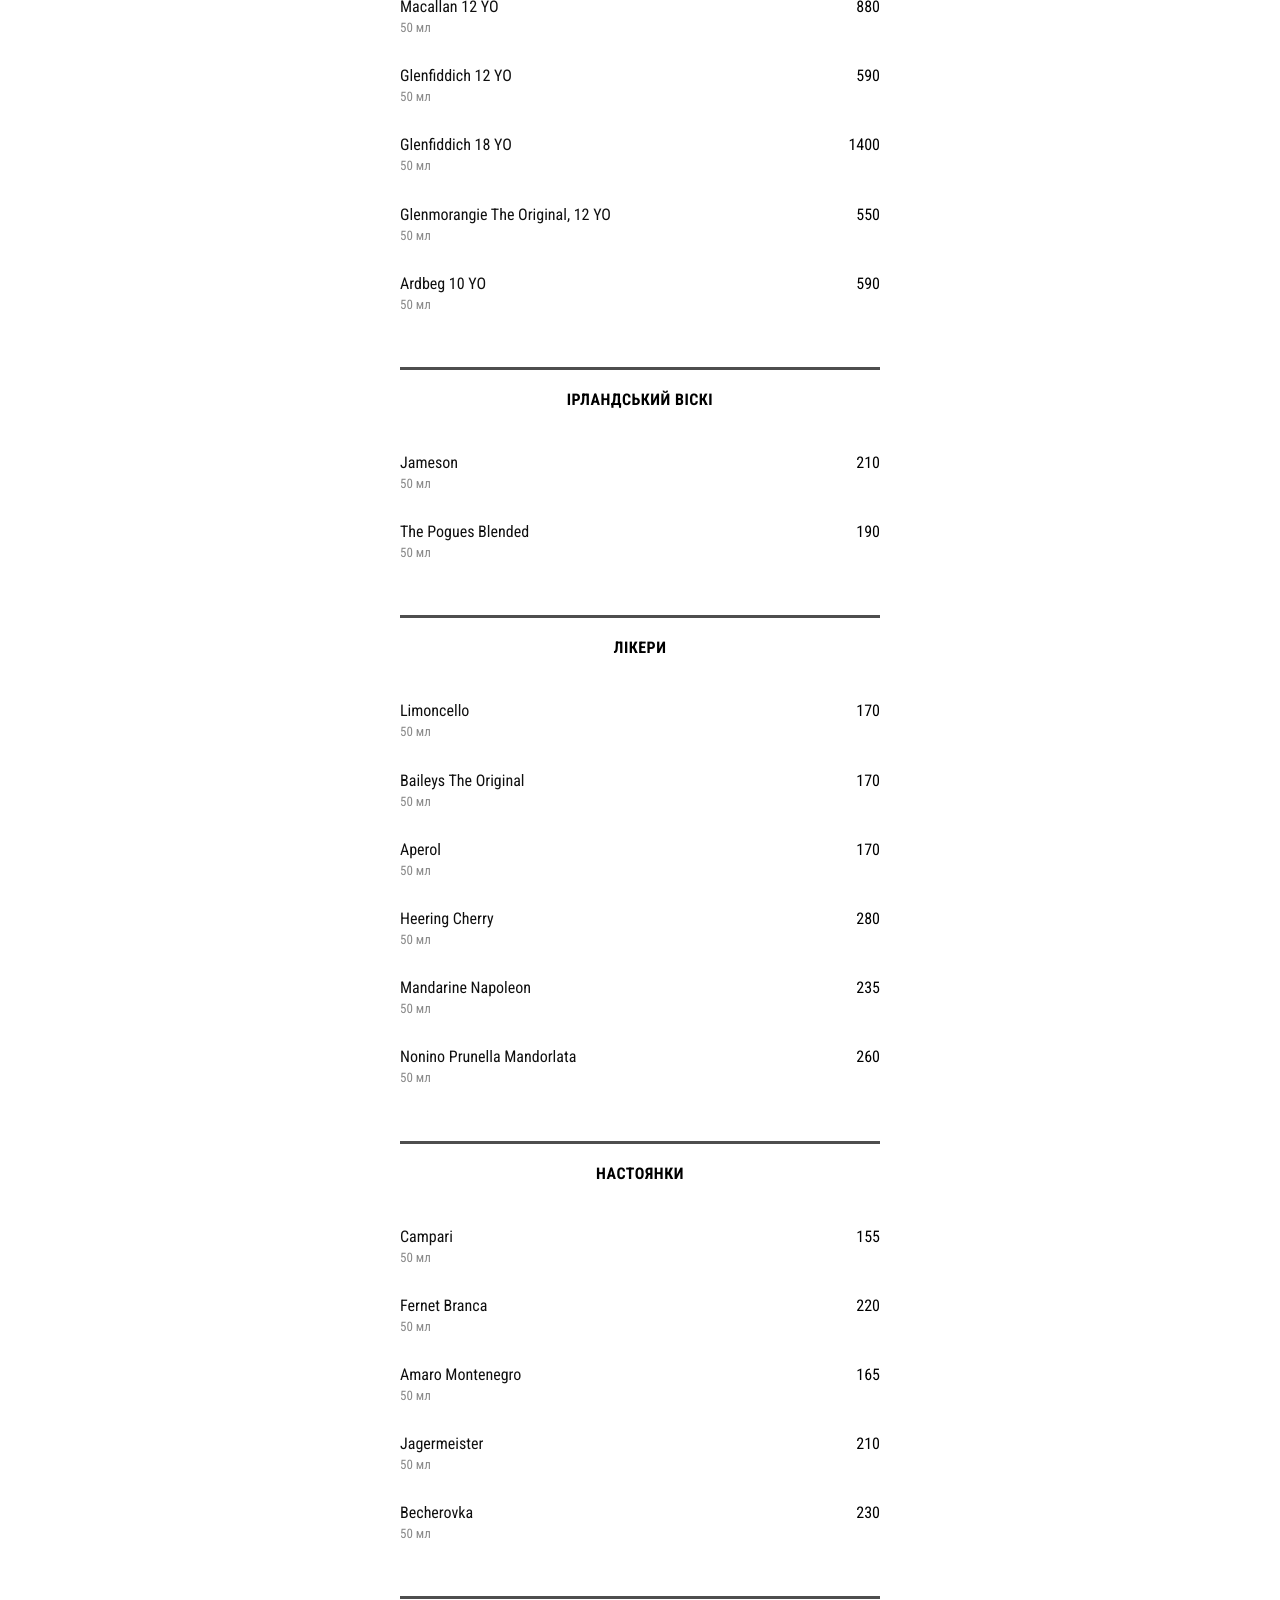
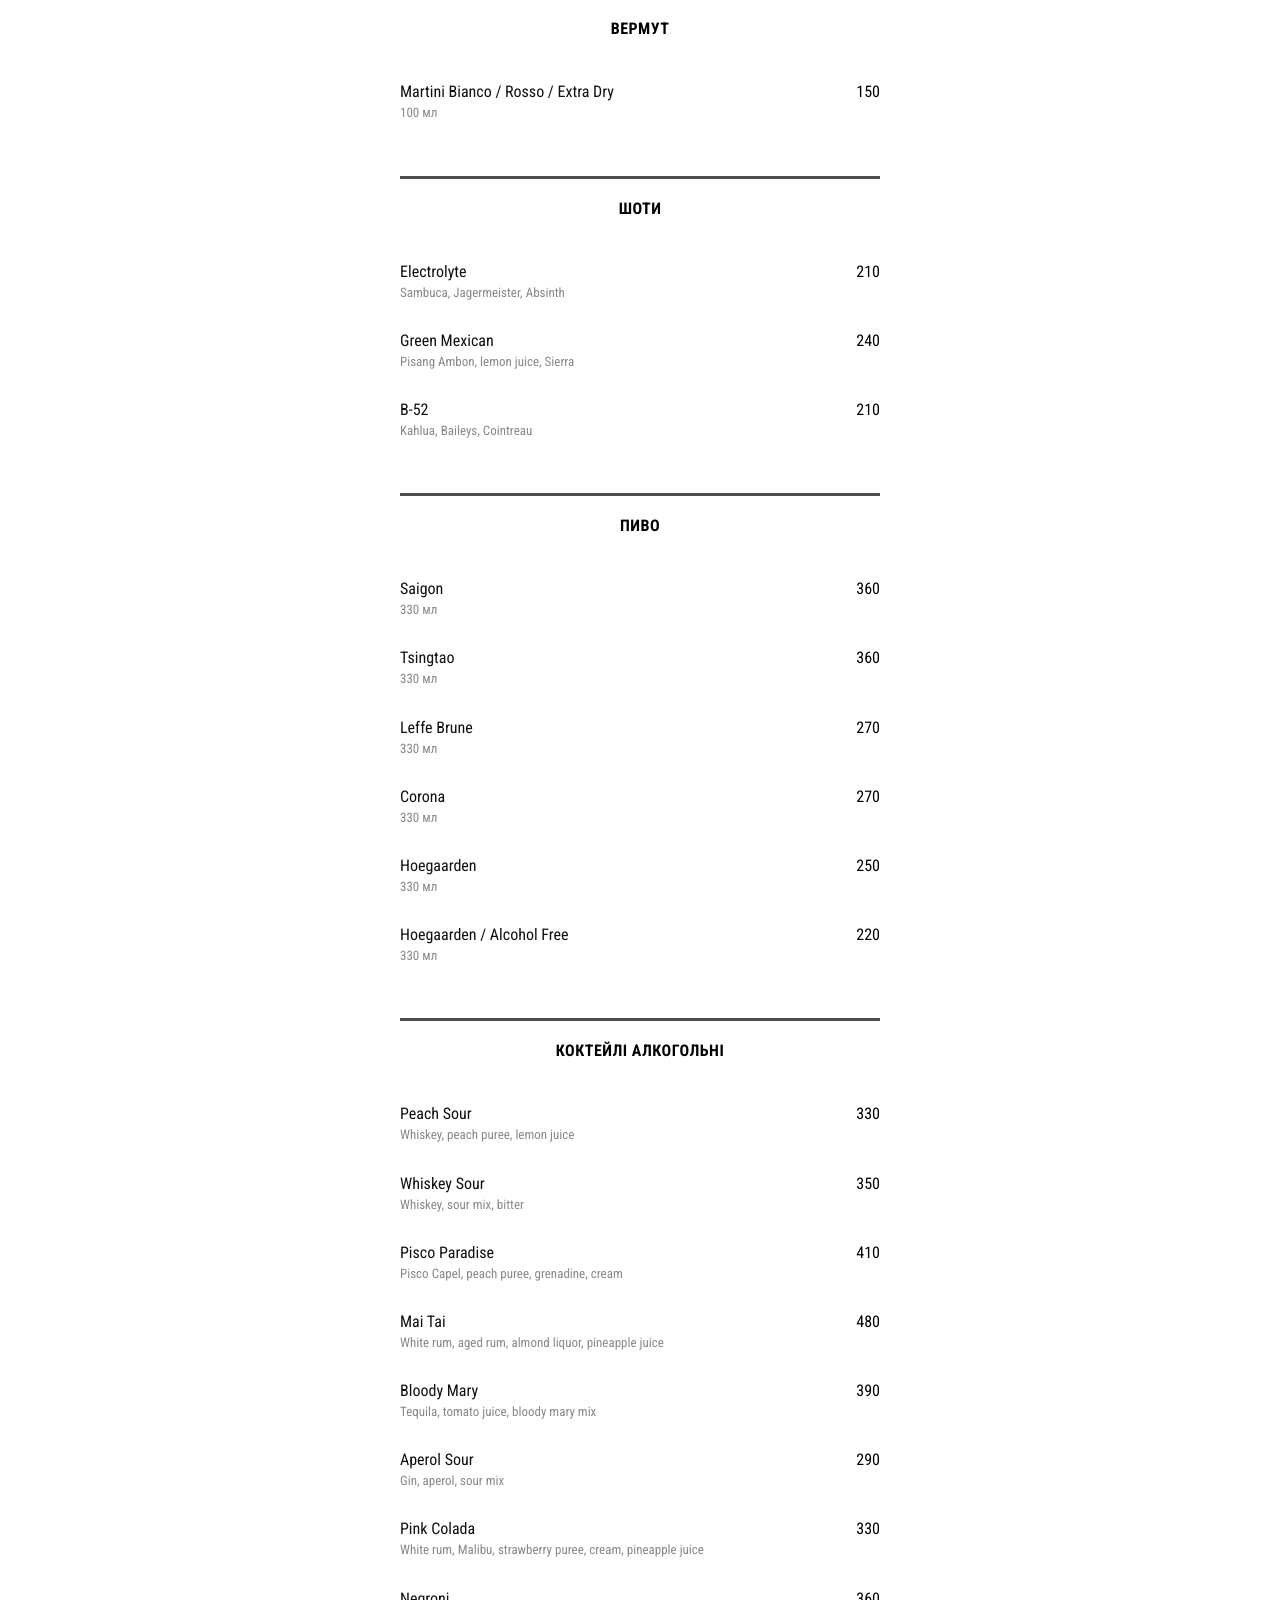
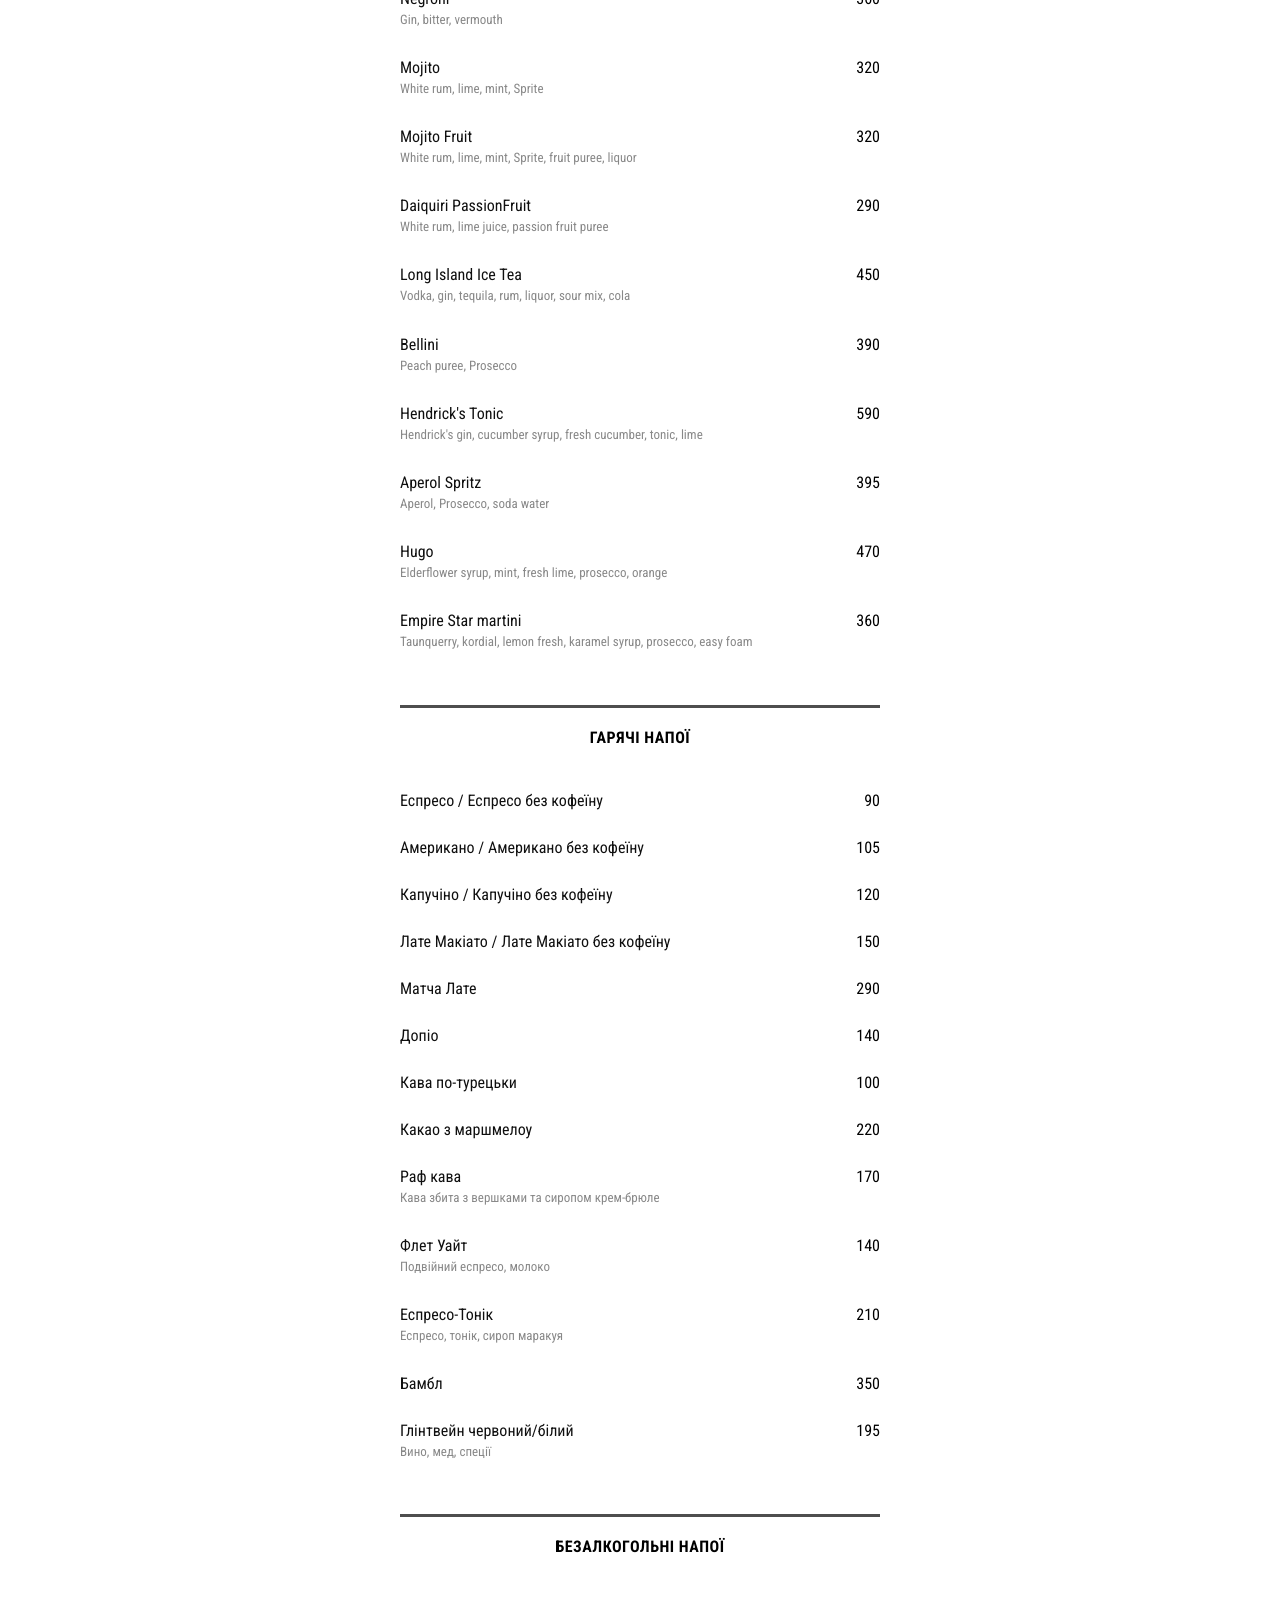
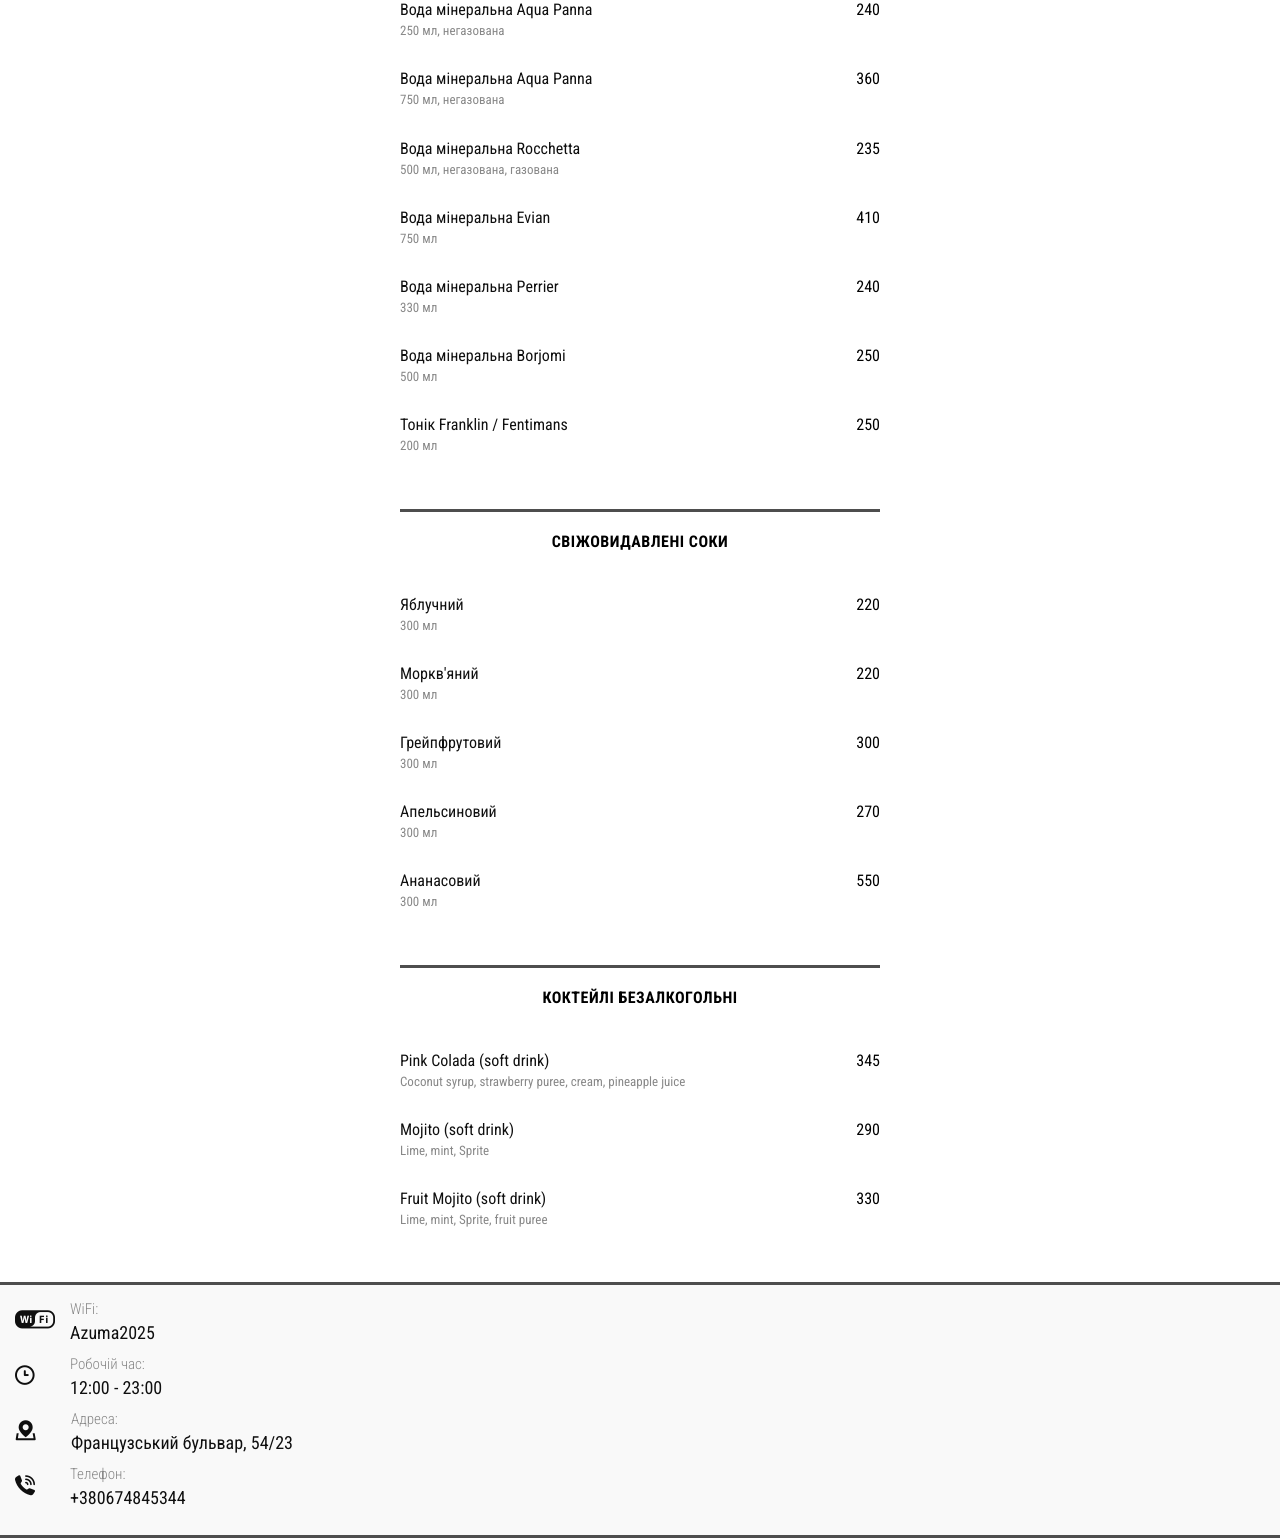
==== commit 4c7ea861: "Update menu, bar, tea and wine card to match new print menus - Menu: new items (seafood assortment, " ====
--- a/bar.html
+++ b/bar.html
@@ -31,7 +31,7 @@
                 <div class="scroll-tabs-container">
                     <div class="scroll-tabs-container">
                         <div class="scroll-tabs">
-                            <a href="#1" data-i18n="s11" class="tab-link">САКЕ</a>
+                            <a href="#1" data-i18n="s11" class="tab-link">САКЕ - БАР</a>
                             <a href="#2" data-i18n="s12" class="tab-link">ГОРІЛКА</a>
                             <a href="#3" data-i18n="s13" class="tab-link">ВИНОГРАДНА ГОРІЛКА</a>
                             <a href="#4" data-i18n="s14" class="tab-link">ЯПОНСЬКИЙ ДЖИН</a>
@@ -41,7 +41,6 @@
                             <a href="#8" data-i18n="s18" class="tab-link">КОНЬЯК</a>
                             <a href="#9" data-i18n="s19" class="tab-link">КАЛЬВАДОС</a>
                             <a href="#10" data-i18n="s20" class="tab-link">ЯПОНСЬКИЙ ВІСКІ</a>
-                            
                             <a href="#12" data-i18n="s22" class="tab-link">АМЕРИКАНСЬКИЙ ВІСКІ ТЕНЕСІ</a>
                             <a href="#13" data-i18n="s23" class="tab-link">БУРБОН</a>
                             <a href="#14" data-i18n="s24" class="tab-link">ШОТЛАНДСЬКИЙ ВІСКІ</a>
@@ -57,7 +56,6 @@
                             <a href="#24" data-i18n="s34" class="tab-link">БЕЗАЛКОГОЛЬНІ НАПОЇ</a>
                             <a href="#25" data-i18n="s35" class="tab-link">СВІЖОВИДАВЛЕНІ СОКИ</a>
                             <a href="#26" data-i18n="s36" class="tab-link">КОКТЕЙЛІ БЕЗАЛКОГОЛЬНІ</a>
-                            
                         </div>
                     </div>
 
@@ -70,7 +68,7 @@
                     
 
                     <div class="menu-section" id="1">
-                        <div data-i18n="s11" class="menu-title">САКЕ</div>
+                        <div data-i18n="s11" class="menu-title">САКЕ - БАР</div>
 
                         <div class="menu-item">
                             <div class="item-header">
@@ -82,6 +80,14 @@
 
                         <div class="menu-item">
                             <div class="item-header">
+                                <span class="item-name">Junmai Ginjo</span>
+                                <span class="item-price">265</span>
+                            </div>
+                            <div data-i18n="s50ml" class="item-description">50 мл</div>
+                        </div>
+
+                        <div class="menu-item">
+                            <div class="item-header">
                                 <span class="item-name">Choya Daiginjo Honjirushi Sakura</span>
                                 <span class="item-price">250</span>
                             </div>
@@ -123,17 +129,9 @@
                         <div class="menu-item">
                             <div class="item-header">
                                 <span class="item-name">AKASHI TAI Sparkling sake Junmai Ginjo</span>
-                                <span class="item-price">1600</span>
+                                <span class="item-price">1800</span>
                             </div>
                             <div data-i18n="sake300ml" class="item-description">300 мл</div>
-                        </div>
-
-                        <div class="menu-item">
-                            <div class="item-header">
-                                <span class="item-name">Junmai Ginjo</span>
-                                <span class="item-price">265</span>
-                            </div>
-                            <div data-i18n="s50ml" class="item-description">50 мл </div>
                             <div class="item-description_white">
                                 ----------------------------------------------------------------------------------------------------------------------------------------------
                             </div>
@@ -142,7 +140,7 @@
 
                     <div class="menu-section" id="2">
                         <div data-i18n="s12" class="menu-title">ГОРІЛКА</div>
-                    
+
                         <div class="menu-item">
                             <div class="item-header">
                                 <span class="item-name">Grey Goose</span>
@@ -150,13 +148,13 @@
                             </div>
                             <div data-i18n="s50ml" class="item-description">50 мл</div>
                         </div>
-                    
-                        <div class="menu-item">
-                            <div class="item-header">
-                                <span class="item-name">Mogutni Karpaty</span>
-                                <span class="item-price">180</span>
-                            </div>
-                            <div data-i18n="s50ml" class="item-description">50 мл </div>
+
+                        <div class="menu-item">
+                            <div class="item-header">
+                                <span class="item-name">Finlandia</span>
+                                <span class="item-price">150</span>
+                            </div>
+                            <div data-i18n="s50ml" class="item-description">50 мл</div>
                             <div class="item-description_white">
                                 ----------------------------------------------------------------------------------------------------------------------------------------------
                             </div>
@@ -165,21 +163,13 @@
 
                     <div class="menu-section" id="3">
                         <div data-i18n="s13" class="menu-title">ВИНОГРАДНА ГОРІЛКА</div>
-                    
-                        <div class="menu-item">
-                            <div class="item-header">
-                                <span class="item-name">Grappa II Prosecco Riserva</span>
-                                <span class="item-price">420</span>
-                            </div>
-                            <div data-i18n="s50ml" class="item-description">50 мл</div>
-                        </div>
-                    
+
                         <div class="menu-item">
                             <div class="item-header">
                                 <span class="item-name">Pisco Capel</span>
-                                <span class="item-price">230</span>
-                            </div>
-                            <div data-i18n="s50ml" class="item-description">50 мл </div>
+                                <span class="item-price">180</span>
+                            </div>
+                            <div data-i18n="s50ml" class="item-description">50 мл</div>
                             <div class="item-description_white">
                                 ----------------------------------------------------------------------------------------------------------------------------------------------
                             </div>
@@ -188,7 +178,7 @@
 
                     <div class="menu-section" id="4">
                         <div data-i18n="s14" class="menu-title">ЯПОНСЬКИЙ ДЖИН</div>
-                    
+
                         <div class="menu-item">
                             <div class="item-header">
                                 <span class="item-name">ETSU Premium artisanal Japanese Gin</span>
@@ -203,26 +193,26 @@
 
                     <div class="menu-section" id="5">
                         <div data-i18n="s15" class="menu-title">ДЖИН</div>
-                    
+
                         <div class="menu-item">
                             <div class="item-header">
                                 <span class="item-name">Hendrick's</span>
                                 <span class="item-price">360</span>
                             </div>
                             <div data-i18n="s50ml" class="item-description">50 мл</div>
-                            
-                        </div>
+                        </div>
+
                         <div class="menu-item">
                             <div class="item-header">
                                 <span class="item-name">Tanqueray London Dry</span>
                                 <span class="item-price">235</span>
                             </div>
                             <div data-i18n="s50ml" class="item-description">50 мл</div>
-                            
-                        </div>
-                        <div class="menu-item">
-                            <div class="item-header">
-                                <span class="item-name">Whitley Neill: <span style="font-style: italic;">blood orange, ayva, rasberry</span></span>
+                        </div>
+
+                        <div class="menu-item">
+                            <div class="item-header">
+                                <span class="item-name">Whitley Neill</span>
                                 <span class="item-price">330</span>
                             </div>
                             <div data-i18n="s50ml" class="item-description">50 мл</div>
@@ -234,21 +224,21 @@
 
                     <div class="menu-section" id="6">
                         <div data-i18n="s16" class="menu-title">ТЕКІЛА</div>
-                        
-                        <div class="menu-item">
-                            <div class="item-header">
-                                <span class="item-name">Azul reposado</span>
+
+                        <div class="menu-item">
+                            <div class="item-header">
+                                <span class="item-name">Azul Plato</span>
                                 <span class="item-price">2100</span>
                             </div>
-                            <div data-i18n="s50ml" class="item-description">50 мл </div>
-                        </div>
-                        <div class="menu-item">
-                            <div class="item-header">
-                                <span class="item-name">Azul plato</span>
-                                <span class="item-price">2100</span>
-                            </div>
-                            <div data-i18n="s50ml" class="item-description">50 мл </div>
-                            
+                            <div data-i18n="s50ml" class="item-description">50 мл</div>
+                        </div>
+
+                        <div class="menu-item">
+                            <div class="item-header">
+                                <span class="item-name">Azul Reposado</span>
+                                <span class="item-price">2450</span>
+                            </div>
+                            <div data-i18n="s50ml" class="item-description">50 мл</div>
                         </div>
 
                         <div class="menu-item">
@@ -256,7 +246,7 @@
                                 <span class="item-name">Patron Anejo</span>
                                 <span class="item-price">690</span>
                             </div>
-                            <div data-i18n="s50ml" class="item-description">50 мл </div>
+                            <div data-i18n="s50ml" class="item-description">50 мл</div>
                         </div>
 
                         <div class="menu-item">
@@ -264,7 +254,7 @@
                                 <span class="item-name">Patron Reposado</span>
                                 <span class="item-price">875</span>
                             </div>
-                            <div data-i18n="s50ml" class="item-description">50 мл </div>
+                            <div data-i18n="s50ml" class="item-description">50 мл</div>
                         </div>
 
                         <div class="menu-item">
@@ -274,50 +264,41 @@
                             </div>
                             <div data-i18n="s50ml" class="item-description">50 мл</div>
                         </div>
-                    
-                        
-
-                        
 
                         <div class="menu-item">
                             <div class="item-header">
                                 <span class="item-name">Milagro Silver</span>
                                 <span class="item-price">530</span>
                             </div>
-                            <div data-i18n="s50ml" class="item-description">50 мл </div>
-                        </div>
-
-                        <div class="menu-item">
-                            <div class="item-header">
-                                <span class="item-name">Milango Select Barrel Silver</span>
+                            <div data-i18n="s50ml" class="item-description">50 мл</div>
+                        </div>
+
+                        <div class="menu-item">
+                            <div class="item-header">
+                                <span class="item-name">Milagro Select Barrel Silver</span>
                                 <span class="item-price">795</span>
                             </div>
-                            <div data-i18n="s50ml" class="item-description">50 мл </div>
-                            
-                        </div>
-
-                        <div class="menu-item">
-                            <div class="item-header">
-                                <span class="item-name">Milango Resposado</span>
+                            <div data-i18n="s50ml" class="item-description">50 мл</div>
+                        </div>
+
+                        <div class="menu-item">
+                            <div class="item-header">
+                                <span class="item-name">Milagro Reposado</span>
                                 <span class="item-price">480</span>
                             </div>
-                            <div data-i18n="s50ml" class="item-description">50 мл </div>
-                        </div>
-
-                        <div class="menu-item">
-                            <div class="item-header">
-                                <span class="item-name">Milango Anejo</span>
+                            <div data-i18n="s50ml" class="item-description">50 мл</div>
+                        </div>
+
+                        <div class="menu-item">
+                            <div class="item-header">
+                                <span class="item-name">Milagro Anejo</span>
                                 <span class="item-price">680</span>
                             </div>
-                            <div data-i18n="s50ml" class="item-description">50 мл </div>
-                            <div class="item-description_white">
-                                ----------------------------------------------------------------------------------------------------------------------------------------------
-                            </div>
-                        </div>
-
-                        
-
-                        
+                            <div data-i18n="s50ml" class="item-description">50 мл</div>
+                            <div class="item-description_white">
+                                ----------------------------------------------------------------------------------------------------------------------------------------------
+                            </div>
+                        </div>
                     </div>
 
                     <div class="menu-section" id="7">
@@ -329,10 +310,7 @@
                                 <span class="item-price">1880</span>
                             </div>
                             <div data-i18n="s50ml" class="item-description">50 мл</div>
-                            
-                        </div>
-                    
-                        
+                        </div>
 
                         <div class="menu-item">
                             <div class="item-header">
@@ -340,10 +318,7 @@
                                 <span class="item-price">420</span>
                             </div>
                             <div data-i18n="s50ml" class="item-description">50 мл</div>
-                        
-                        </div>
-
-                        
+                        </div>
 
                         <div class="menu-item">
                             <div class="item-header">
@@ -351,7 +326,6 @@
                                 <span class="item-price">250</span>
                             </div>
                             <div data-i18n="s50ml" class="item-description">50 мл</div>
-                        
                         </div>
 
                         <div class="menu-item">
@@ -364,72 +338,57 @@
                                 ----------------------------------------------------------------------------------------------------------------------------------------------
                             </div>
                         </div>
-
-                        
-                    </div>
-                    
+                    </div>
+
                     <div class="menu-section" id="8">
                         <div data-i18n="s18" class="menu-title">КОНЬЯК</div>
 
                         <div class="menu-item">
                             <div class="item-header">
-                                <span class="item-name">Henessy XO</span>
+                                <span class="item-name">Hennessy XO</span>
                                 <span class="item-price">2200</span>
                             </div>
                             <div data-i18n="s50ml" class="item-description">50 мл</div>
-                            
-                        </div>
-                        <div class="menu-item">
-                            <div class="item-header">
-                                <span class="item-name">Henessy VSOP Priviledge</span>
+                        </div>
+
+                        <div class="menu-item">
+                            <div class="item-header">
+                                <span class="item-name">Hennessy VSOP Privilege</span>
                                 <span class="item-price">870</span>
                             </div>
                             <div data-i18n="s50ml" class="item-description">50 мл</div>
-                        
-                        </div>
-                    
-                        
+                        </div>
+
                         <div class="menu-item">
                             <div class="item-header">
                                 <span class="item-name">Hennessy Very Special</span>
                                 <span class="item-price">490</span>
                             </div>
                             <div data-i18n="s50ml" class="item-description">50 мл</div>
-                        </div>
-                        
-                        <div class="menu-item">
-                            <div class="item-header">
-                                <span class="item-name">Chateau de Montifaud V.S.O.P.</span>
-                                <span class="item-price">550</span>
-                            </div>
-                            <div data-i18n="s50ml" class="item-description">50 мл</div>
-                            <div class="item-description_white">
-                                ----------------------------------------------------------------------------------------------------------------------------------------------
-                            </div>
-                        </div>
-
-                        
+                            <div class="item-description_white">
+                                ----------------------------------------------------------------------------------------------------------------------------------------------
+                            </div>
+                        </div>
                     </div>
 
                     <div class="menu-section" id="9">
                         <div data-i18n="s19" class="menu-title">КАЛЬВАДОС</div>
-                    
-                        
-                    
+
                         <div class="menu-item">
                             <div class="item-header">
                                 <span class="item-name">Pere Magloire V.S.O.P.</span>
                                 <span class="item-price">250</span>
                             </div>
-                            <div data-i18n="s50ml" class="item-description">50 мл </div>
-                            <div class="item-description_white">
-                                ----------------------------------------------------------------------------------------------------------------------------------------------
-                            </div>
-                        </div>
-                    </div>
-                    
+                            <div data-i18n="s50ml" class="item-description">50 мл</div>
+                            <div class="item-description_white">
+                                ----------------------------------------------------------------------------------------------------------------------------------------------
+                            </div>
+                        </div>
+                    </div>
+
                     <div class="menu-section" id="10">
                         <div data-i18n="s20" class="menu-title">ЯПОНСЬКИЙ ВІСКІ</div>
+
                         <div class="menu-item">
                             <div class="item-header">
                                 <span class="item-name">Fujimi Blended</span>
@@ -437,6 +396,7 @@
                             </div>
                             <div data-i18n="s50ml" class="item-description">50 мл</div>
                         </div>
+
                         <div class="menu-item">
                             <div class="item-header">
                                 <span class="item-name">The Tottori Blended Bourbon Barrel</span>
@@ -444,6 +404,7 @@
                             </div>
                             <div data-i18n="s50ml" class="item-description">50 мл</div>
                         </div>
+
                         <div class="menu-item">
                             <div class="item-header">
                                 <span class="item-name">Suntory Toki</span>
@@ -455,11 +416,10 @@
                             </div>
                         </div>
                     </div>
-                    
-                    
-                    
+
                     <div class="menu-section" id="12">
-                        <div data-i18n="s22" class="menu-title">АМЕРИКАНСЬКИЙ ВІСКІ ТЕННЕСІ</div>
+                        <div data-i18n="s22" class="menu-title">АМЕРИКАНСЬКИЙ ВІСКІ ТЕНЕСІ</div>
+
                         <div class="menu-item">
                             <div class="item-header">
                                 <span class="item-name">Jack Daniel's Gentleman Jack</span>
@@ -474,7 +434,6 @@
                                 <span class="item-price">240</span>
                             </div>
                             <div data-i18n="s50ml" class="item-description">50 мл</div>
-                            
                         </div>
 
                         <div class="menu-item">
@@ -487,12 +446,11 @@
                                 ----------------------------------------------------------------------------------------------------------------------------------------------
                             </div>
                         </div>
-                        
-                        
-                    </div>
-                    
+                    </div>
+
                     <div class="menu-section" id="13">
                         <div data-i18n="s23" class="menu-title">БУРБОН</div>
+
                         <div class="menu-item">
                             <div class="item-header">
                                 <span class="item-name">Maker's Mark</span>
@@ -504,9 +462,10 @@
                             </div>
                         </div>
                     </div>
-                    
+
                     <div class="menu-section" id="14">
                         <div data-i18n="s24" class="menu-title">ШОТЛАНДСЬКИЙ ВІСКІ</div>
+
                         <div class="menu-item">
                             <div class="item-header">
                                 <span class="item-name">Chivas Regal 18 YO</span>
@@ -522,7 +481,7 @@
                             </div>
                             <div data-i18n="s50ml" class="item-description">50 мл</div>
                         </div>
-                        
+
                         <div class="menu-item">
                             <div class="item-header">
                                 <span class="item-name">Monkey Shoulder</span>
@@ -534,9 +493,18 @@
                             </div>
                         </div>
                     </div>
-                    
+
                     <div class="menu-section" id="15">
                         <div data-i18n="s25" class="menu-title">ШОТЛАНДСЬКИЙ ВІСКІ ОДНОСОЛОДОВИЙ</div>
+
+                        <div class="menu-item">
+                            <div class="item-header">
+                                <span class="item-name">Dalmore 12 YO</span>
+                                <span class="item-price">850</span>
+                            </div>
+                            <div data-i18n="s50ml" class="item-description">50 мл</div>
+                        </div>
+
                         <div class="menu-item">
                             <div class="item-header">
                                 <span class="item-name">Macallan 12 YO</span>
@@ -544,6 +512,7 @@
                             </div>
                             <div data-i18n="s50ml" class="item-description">50 мл</div>
                         </div>
+
                         <div class="menu-item">
                             <div class="item-header">
                                 <span class="item-name">Glenfiddich 12 YO</span>
@@ -551,6 +520,7 @@
                             </div>
                             <div data-i18n="s50ml" class="item-description">50 мл</div>
                         </div>
+
                         <div class="menu-item">
                             <div class="item-header">
                                 <span class="item-name">Glenfiddich 18 YO</span>
@@ -558,51 +528,30 @@
                             </div>
                             <div data-i18n="s50ml" class="item-description">50 мл</div>
                         </div>
-                        <div class="menu-item">
-                            <div class="item-header">
-                                <span class="item-name">Glenmorangie Quinta Ruban, 12 YO</span>
-                                <span class="item-price">590</span>
-                            </div>
-                            <div data-i18n="s50ml" class="item-description">50 мл</div>
-                        </div>
-                        <div class="menu-item">
-                            <div class="item-header">
-                                <span class="item-name">Glenmorangie The Original, 10 YO</span>
+
+                        <div class="menu-item">
+                            <div class="item-header">
+                                <span class="item-name">Glenmorangie The Original, 12 YO</span>
                                 <span class="item-price">550</span>
                             </div>
                             <div data-i18n="s50ml" class="item-description">50 мл</div>
                         </div>
-                        
+
                         <div class="menu-item">
                             <div class="item-header">
                                 <span class="item-name">Ardbeg 10 YO</span>
                                 <span class="item-price">590</span>
                             </div>
                             <div data-i18n="s50ml" class="item-description">50 мл</div>
-                        </div>
-                        
-                        <div class="menu-item">
-                            <div class="item-header">
-                                <span class="item-name">Laphroaig 10 YO</span>
-                                <span class="item-price">580</span>
-                            </div>
-                            <div data-i18n="s50ml" class="item-description">50 мл</div>
-                            <div class="item-description_white">
-                                ----------------------------------------------------------------------------------------------------------------------------------------------
-                            </div>
-                        </div>
-                    </div>
-                    
+                            <div class="item-description_white">
+                                ----------------------------------------------------------------------------------------------------------------------------------------------
+                            </div>
+                        </div>
+                    </div>
+
                     <div class="menu-section" id="16">
                         <div data-i18n="s26" class="menu-title">ІРЛАНДСЬКИЙ ВІСКІ</div>
-                        <div class="menu-item">
-                            <div class="item-header">
-                                <span class="item-name">Samuel Gelston's</span>
-                                <span class="item-price">300</span>
-                            </div>
-                            <div data-i18n="s50ml" class="item-description">50 мл</div>
-                            
-                        </div>
+
                         <div class="menu-item">
                             <div class="item-header">
                                 <span class="item-name">Jameson</span>
@@ -610,6 +559,7 @@
                             </div>
                             <div data-i18n="s50ml" class="item-description">50 мл</div>
                         </div>
+
                         <div class="menu-item">
                             <div class="item-header">
                                 <span class="item-name">The Pogues Blended</span>
@@ -620,11 +570,11 @@
                                 ----------------------------------------------------------------------------------------------------------------------------------------------
                             </div>
                         </div>
-                        
-                    </div>
-                    
+                    </div>
+
                     <div class="menu-section" id="17">
                         <div data-i18n="s27" class="menu-title">ЛІКЕРИ</div>
+
                         <div class="menu-item">
                             <div class="item-header">
                                 <span class="item-name">Limoncello</span>
@@ -632,6 +582,7 @@
                             </div>
                             <div data-i18n="s50ml" class="item-description">50 мл</div>
                         </div>
+
                         <div class="menu-item">
                             <div class="item-header">
                                 <span class="item-name">Baileys The Original</span>
@@ -639,6 +590,7 @@
                             </div>
                             <div data-i18n="s50ml" class="item-description">50 мл</div>
                         </div>
+
                         <div class="menu-item">
                             <div class="item-header">
                                 <span class="item-name">Aperol</span>
@@ -646,6 +598,7 @@
                             </div>
                             <div data-i18n="s50ml" class="item-description">50 мл</div>
                         </div>
+
                         <div class="menu-item">
                             <div class="item-header">
                                 <span class="item-name">Heering Cherry</span>
@@ -653,6 +606,7 @@
                             </div>
                             <div data-i18n="s50ml" class="item-description">50 мл</div>
                         </div>
+
                         <div class="menu-item">
                             <div class="item-header">
                                 <span class="item-name">Mandarine Napoleon</span>
@@ -660,6 +614,7 @@
                             </div>
                             <div data-i18n="s50ml" class="item-description">50 мл</div>
                         </div>
+
                         <div class="menu-item">
                             <div class="item-header">
                                 <span class="item-name">Nonino Prunella Mandorlata</span>
@@ -671,9 +626,10 @@
                             </div>
                         </div>
                     </div>
-                    
+
                     <div class="menu-section" id="18">
                         <div data-i18n="s28" class="menu-title">НАСТОЯНКИ</div>
+
                         <div class="menu-item">
                             <div class="item-header">
                                 <span class="item-name">Campari</span>
@@ -681,6 +637,7 @@
                             </div>
                             <div data-i18n="s50ml" class="item-description">50 мл</div>
                         </div>
+
                         <div class="menu-item">
                             <div class="item-header">
                                 <span class="item-name">Fernet Branca</span>
@@ -688,6 +645,7 @@
                             </div>
                             <div data-i18n="s50ml" class="item-description">50 мл</div>
                         </div>
+
                         <div class="menu-item">
                             <div class="item-header">
                                 <span class="item-name">Amaro Montenegro</span>
@@ -695,6 +653,7 @@
                             </div>
                             <div data-i18n="s50ml" class="item-description">50 мл</div>
                         </div>
+
                         <div class="menu-item">
                             <div class="item-header">
                                 <span class="item-name">Jagermeister</span>
@@ -702,6 +661,7 @@
                             </div>
                             <div data-i18n="s50ml" class="item-description">50 мл</div>
                         </div>
+
                         <div class="menu-item">
                             <div class="item-header">
                                 <span class="item-name">Becherovka</span>
@@ -713,39 +673,41 @@
                             </div>
                         </div>
                     </div>
-                    
+
                     <div class="menu-section" id="19">
                         <div data-i18n="s29" class="menu-title">ВЕРМУТ</div>
+
                         <div class="menu-item">
                             <div class="item-header">
                                 <span class="item-name">Martini Bianco / Rosso / Extra Dry</span>
                                 <span class="item-price">150</span>
                             </div>
-                            <div data-i18n="s50ml" class="item-description">50 мл</div>
-                            <div class="item-description_white">
-                                ----------------------------------------------------------------------------------------------------------------------------------------------
-                            </div>
-                        </div>
-                    </div>
-                    
+                            <div data-i18n="s100ml" class="item-description">100 мл</div>
+                            <div class="item-description_white">
+                                ----------------------------------------------------------------------------------------------------------------------------------------------
+                            </div>
+                        </div>
+                    </div>
+
                     <div class="menu-section" id="20">
                         <div data-i18n="s30" class="menu-title">ШОТИ</div>
+
                         <div class="menu-item">
                             <div class="item-header">
                                 <span class="item-name">Electrolyte</span>
                                 <span class="item-price">210</span>
                             </div>
-                            <div class="item-description">Sambuca, Jagermeister,
-                            Absinth</div>
-                        </div>
+                            <div class="item-description">Sambuca, Jagermeister, Absinth</div>
+                        </div>
+
                         <div class="menu-item">
                             <div class="item-header">
                                 <span class="item-name">Green Mexican</span>
                                 <span class="item-price">240</span>
                             </div>
-                            <div class="item-description">Pisang Ambon, lemon juice,
-                            Sierra</div>
-                        </div>
+                            <div class="item-description">Pisang Ambon, lemon juice, Sierra</div>
+                        </div>
+
                         <div class="menu-item">
                             <div class="item-header">
                                 <span class="item-name">B-52</span>
@@ -760,21 +722,39 @@
 
                     <div class="menu-section" id="21">
                         <div data-i18n="s31" class="menu-title">ПИВО</div>
+
+                        <div class="menu-item">
+                            <div class="item-header">
+                                <span class="item-name">Saigon</span>
+                                <span class="item-price">360</span>
+                            </div>
+                            <div data-i18n="s300ml" class="item-description">330 мл</div>
+                        </div>
+
+                        <div class="menu-item">
+                            <div class="item-header">
+                                <span class="item-name">Tsingtao</span>
+                                <span class="item-price">360</span>
+                            </div>
+                            <div data-i18n="s300ml" class="item-description">330 мл</div>
+                        </div>
+
                         <div class="menu-item">
                             <div class="item-header">
                                 <span class="item-name">Leffe Brune</span>
-                                <span class="item-price">250</span>
+                                <span class="item-price">270</span>
                             </div>
                             <div data-i18n="s300ml" class="item-description">330 мл</div>
                         </div>
-                        
+
                         <div class="menu-item">
                             <div class="item-header">
                                 <span class="item-name">Corona</span>
-                                <span class="item-price">220</span>
+                                <span class="item-price">270</span>
                             </div>
                             <div data-i18n="s300ml" class="item-description">330 мл</div>
                         </div>
+
                         <div class="menu-item">
                             <div class="item-header">
                                 <span class="item-name">Hoegaarden</span>
@@ -782,21 +762,6 @@
                             </div>
                             <div data-i18n="s300ml" class="item-description">330 мл</div>
                         </div>
-                        <div class="menu-item">
-                            <div class="item-header">
-                                <span class="item-name">Saigon</span>
-                                <span class="item-price">360</span>
-                            </div>
-                            <div data-i18n="s300ml" class="item-description">330 мл</div>
-                        </div>
-
-                        <div class="menu-item">
-                            <div class="item-header">
-                                <span class="item-name">Tsingtao</span>
-                                <span class="item-price">360</span>
-                            </div>
-                            <div data-i18n="s300ml" class="item-description">330 мл</div>
-                        </div>
 
                         <div class="menu-item">
                             <div class="item-header">
@@ -808,11 +773,11 @@
                                 ----------------------------------------------------------------------------------------------------------------------------------------------
                             </div>
                         </div>
-                        
                     </div>
 
                     <div class="menu-section" id="22">
                         <div data-i18n="s32" class="menu-title">КОКТЕЙЛІ АЛКОГОЛЬНІ</div>
+
                         <div class="menu-item">
                             <div class="item-header">
                                 <span class="item-name">Peach Sour</span>
@@ -820,6 +785,7 @@
                             </div>
                             <div class="item-description">Whiskey, peach puree, lemon juice</div>
                         </div>
+
                         <div class="menu-item">
                             <div class="item-header">
                                 <span class="item-name">Whiskey Sour</span>
@@ -827,6 +793,7 @@
                             </div>
                             <div class="item-description">Whiskey, sour mix, bitter</div>
                         </div>
+
                         <div class="menu-item">
                             <div class="item-header">
                                 <span class="item-name">Pisco Paradise</span>
@@ -834,7 +801,7 @@
                             </div>
                             <div class="item-description">Pisco Capel, peach puree, grenadine, cream</div>
                         </div>
-                        
+
                         <div class="menu-item">
                             <div class="item-header">
                                 <span class="item-name">Mai Tai</span>
@@ -842,6 +809,7 @@
                             </div>
                             <div class="item-description">White rum, aged rum, almond liquor, pineapple juice</div>
                         </div>
+
                         <div class="menu-item">
                             <div class="item-header">
                                 <span class="item-name">Bloody Mary</span>
@@ -849,6 +817,7 @@
                             </div>
                             <div class="item-description">Tequila, tomato juice, bloody mary mix</div>
                         </div>
+
                         <div class="menu-item">
                             <div class="item-header">
                                 <span class="item-name">Aperol Sour</span>
@@ -856,6 +825,7 @@
                             </div>
                             <div class="item-description">Gin, aperol, sour mix</div>
                         </div>
+
                         <div class="menu-item">
                             <div class="item-header">
                                 <span class="item-name">Pink Colada</span>
@@ -863,6 +833,7 @@
                             </div>
                             <div class="item-description">White rum, Malibu, strawberry puree, cream, pineapple juice</div>
                         </div>
+
                         <div class="menu-item">
                             <div class="item-header">
                                 <span class="item-name">Negroni</span>
@@ -870,6 +841,7 @@
                             </div>
                             <div class="item-description">Gin, bitter, vermouth</div>
                         </div>
+
                         <div class="menu-item">
                             <div class="item-header">
                                 <span class="item-name">Mojito</span>
@@ -877,6 +849,7 @@
                             </div>
                             <div class="item-description">White rum, lime, mint, Sprite</div>
                         </div>
+
                         <div class="menu-item">
                             <div class="item-header">
                                 <span class="item-name">Mojito Fruit</span>
@@ -884,6 +857,7 @@
                             </div>
                             <div class="item-description">White rum, lime, mint, Sprite, fruit puree, liquor</div>
                         </div>
+
                         <div class="menu-item">
                             <div class="item-header">
                                 <span class="item-name">Daiquiri PassionFruit</span>
@@ -891,6 +865,7 @@
                             </div>
                             <div class="item-description">White rum, lime juice, passion fruit puree</div>
                         </div>
+
                         <div class="menu-item">
                             <div class="item-header">
                                 <span class="item-name">Long Island Ice Tea</span>
@@ -898,6 +873,7 @@
                             </div>
                             <div class="item-description">Vodka, gin, tequila, rum, liquor, sour mix, cola</div>
                         </div>
+
                         <div class="menu-item">
                             <div class="item-header">
                                 <span class="item-name">Bellini</span>
@@ -905,7 +881,7 @@
                             </div>
                             <div class="item-description">Peach puree, Prosecco</div>
                         </div>
-                        
+
                         <div class="menu-item">
                             <div class="item-header">
                                 <span class="item-name">Hendrick's Tonic</span>
@@ -919,7 +895,7 @@
                                 <span class="item-name">Aperol Spritz</span>
                                 <span class="item-price">395</span>
                             </div>
-                            <div class="item-description">Aperol, Proseco, soda water </div>
+                            <div class="item-description">Aperol, Prosecco, soda water</div>
                         </div>
 
                         <div class="menu-item">
@@ -927,18 +903,7 @@
                                 <span class="item-name">Hugo</span>
                                 <span class="item-price">470</span>
                             </div>
-                            <div class="item-description">Elderflower syrup, mint, fresh lime, prosecco, orange </div>
-                        </div>
-
-                        
-
-                        <div class="menu-item">
-                            <div class="item-header">
-                                <span class="item-name">Crown Berry</span>
-                                <span class="item-price">325</span>
-                            </div>
-                            <div class="item-description"></div>
-                            
+                            <div class="item-description">Elderflower syrup, mint, fresh lime, prosecco, orange</div>
                         </div>
 
                         <div class="menu-item">
@@ -951,279 +916,255 @@
                                 ----------------------------------------------------------------------------------------------------------------------------------------------
                             </div>
                         </div>
-
-                        </div>
-
-                        <div class="menu-section" id="23">
-                            <div data-i18n="s33" class="menu-title">ГАРЯЧІ НАПОЇ</div>
-                        
-                        <div class="menu-item">
-                            <div class="item-header">
-                                <span class="item-name" data-i18n="drink1">Еспресо / Еспресо без кофеїну</span>
+                    </div>
+
+                    <div class="menu-section" id="23">
+                        <div data-i18n="s33" class="menu-title">ГАРЯЧІ НАПОЇ</div>
+
+                        <div class="menu-item">
+                            <div class="item-header">
+                                <span data-i18n="drink1" class="item-name">Еспресо / Еспресо без кофеїну</span>
                                 <span class="item-price">90</span>
                             </div>
                         </div>
-                        
-                        <div class="menu-item">
-                            <div class="item-header">
-                                <span class="item-name" data-i18n="drink2">Американо / Американо без кофеїну</span>
+
+                        <div class="menu-item">
+                            <div class="item-header">
+                                <span data-i18n="drink2" class="item-name">Американо / Американо без кофеїну</span>
                                 <span class="item-price">105</span>
                             </div>
                         </div>
-                        
-                        <div class="menu-item">
-                            <div class="item-header">
-                                <span class="item-name" data-i18n="drink3">Капучіно / Капучіно без кофеїну</span>
+
+                        <div class="menu-item">
+                            <div class="item-header">
+                                <span data-i18n="drink3" class="item-name">Капучіно / Капучіно без кофеїну</span>
                                 <span class="item-price">120</span>
                             </div>
                         </div>
-                        
-                        <div class="menu-item">
-                            <div class="item-header">
-                                <span class="item-name" data-i18n="drink4">Лате Макіато</span>
+
+                        <div class="menu-item">
+                            <div class="item-header">
+                                <span data-i18n="drink4" class="item-name">Лате Макіато / Лате Макіато без кофеїну</span>
                                 <span class="item-price">150</span>
                             </div>
                         </div>
-                        
-                        <div class="menu-item">
-                            <div class="item-header">
-                                <span class="item-name" data-i18n="drink5">Матча Лате (на рослинному молоці)</span>
+
+                        <div class="menu-item">
+                            <div class="item-header">
+                                <span data-i18n="drink5" class="item-name">Матча Лате</span>
                                 <span class="item-price">290</span>
                             </div>
                         </div>
-                        
-                        <div class="menu-item">
-                            <div class="item-header">
-                                <span class="item-name" data-i18n="drink6">Допіо (на рослинному молоці)</span>
+
+                        <div class="menu-item">
+                            <div class="item-header">
+                                <span data-i18n="drink6" class="item-name">Допіо</span>
                                 <span class="item-price">140</span>
                             </div>
                         </div>
-                        
-                        <div class="menu-item">
-                            <div class="item-header">
-                                <span class="item-name" data-i18n="drink7">Кава по-турецьки</span>
+
+                        <div class="menu-item">
+                            <div class="item-header">
+                                <span data-i18n="drink7" class="item-name">Кава по-турецьки</span>
                                 <span class="item-price">100</span>
                             </div>
                         </div>
-                        
-                        <div class="menu-item">
-                            <div class="item-header">
-                                <span class="item-name" data-i18n="drink8">Какао з маршмелоу</span>
+
+                        <div class="menu-item">
+                            <div class="item-header">
+                                <span data-i18n="drink8" class="item-name">Какао з маршмелоу</span>
                                 <span class="item-price">220</span>
                             </div>
                         </div>
-                        
-                        <div class="menu-item">
-                            <div class="item-header">
-                                <span class="item-name" data-i18n="drink9">Раф кава</span>
+
+                        <div class="menu-item">
+                            <div class="item-header">
+                                <span data-i18n="drink9" class="item-name">Раф кава</span>
                                 <span class="item-price">170</span>
                             </div>
-                            <div class="item-description" data-i18n="drink9_desc">Кава збита з вершками та сиропом крем-брюле</div>
-                        </div>
-                        
-                        <div class="menu-item">
-                            <div class="item-header">
-                                <span class="item-name" data-i18n="drink10">Флет Уайт</span>
+                            <div data-i18n="drink9_desc" class="item-description">Кава збита з вершками та сиропом крем-брюле</div>
+                        </div>
+
+                        <div class="menu-item">
+                            <div class="item-header">
+                                <span data-i18n="drink10" class="item-name">Флет Уайт</span>
                                 <span class="item-price">140</span>
                             </div>
-                            <div class="item-description" data-i18n="drink10_desc">Подвійний еспресо, молоко</div>
-                        </div>
-                        
-                        <div class="menu-item">
-                            <div class="item-header">
-                                <span class="item-name" data-i18n="drink11">Еспресо-Тонік</span>
+                            <div data-i18n="drink10_desc" class="item-description">Подвійний еспресо, молоко</div>
+                        </div>
+
+                        <div class="menu-item">
+                            <div class="item-header">
+                                <span data-i18n="drink11" class="item-name">Еспресо-Тонік</span>
                                 <span class="item-price">210</span>
                             </div>
-                            <div class="item-description" data-i18n="drink11_desc">Еспресо, тонік, сироп маракуя</div>
-                        </div>
-                        
-                        <div class="menu-item">
-                            <div class="item-header">
-                                <span class="item-name" data-i18n="drink12">Глінтвейн червоний/білий</span>
+                            <div data-i18n="drink11_desc" class="item-description">Еспресо, тонік, сироп маракуя</div>
+                        </div>
+
+                        <div class="menu-item">
+                            <div class="item-header">
+                                <span data-i18n="drink21" class="item-name">Бамбл</span>
+                                <span class="item-price">350</span>
+                            </div>
+                        </div>
+
+                        <div class="menu-item">
+                            <div class="item-header">
+                                <span data-i18n="drink12" class="item-name">Глінтвейн червоний/білий</span>
                                 <span class="item-price">195</span>
                             </div>
-                            <div class="item-description" data-i18n="drink12_desc">Вино, мед, спеції</div>
-                            <div class="item-description_white">
-                                ----------------------------------------------------------------------------------------------------------------------------------------------
-                            </div>
-                        </div>
-                        
-                        </div>
-
-                        <div class="menu-section" id="24">
-                            <div data-i18n="s34" class="menu-title">БЕЗАЛКОГОЛЬНІ НАПОЇ</div>
-                        
-                            <div class="menu-item">
-                                <div class="item-header">
-                                    <span class="item-name" data-i18n="drink13">Вода мінеральна Aqua Panna</span>
-                                    <span class="item-price">220</span>
-                                </div>
-                                <div class="item-description" data-i18n="drink13_desc">250 мл, негазована</div>
-                            </div>
-                            
-                            <div class="menu-item">
-                                <div class="item-header">
-                                    <span data-i18n="drink13" class="item-name">Вода мінеральна Aqua Panna</span>
-                                    <span class="item-price">330</span>
-                                </div>
-                                <div data-i18n="drink13_750_desc" class="item-description">750 мл, негазована</div>
-                            </div>
-
-                            <div class="menu-item">
-                                <div class="item-header">
-                                    <span class="item-name" data-i18n="drink14">Вода мінеральна Rocchetta</span>
-                                    <span class="item-price">235</span>
-                                </div>
-                                <div class="item-description" data-i18n="drink14_desc">500 мл, негазована, газована</div>
-                            </div>
-                            
-                            <div class="menu-item">
-                                <div class="item-header">
-                                    <span class="item-name" data-i18n="drink15">Вода мінеральна Evian</span>
-                                    <span class="item-price">410</span>
-                                </div>
-                                <div class="item-description" data-i18n="drink15_desc">750 мл</div>
-                            </div>
-                            
-                            <div class="menu-item">
-                                <div class="item-header">
-                                    <span class="item-name" data-i18n="drink16">Вода мінеральна Perrier</span>
-                                    <span class="item-price">240</span>
-                                </div>
-                                <div class="item-description" data-i18n="drink16_desc">330 мл</div>
-                            </div>
-                            
-                            <div class="menu-item">
-                                <div class="item-header">
-                                    <span class="item-name" data-i18n="drink17">Вода мінеральна Borjomi</span>
-                                    <span class="item-price">250</span>
-                                </div>
-                                <div class="item-description" data-i18n="drink17_desc">500 мл</div>
-                            </div>
-                            
-                            <div class="menu-item">
-                                <div class="item-header">
-                                    <span class="item-name" data-i18n="drink18">Organic Fritz Cola Sugar Free</span>
-                                    <span class="item-price">290</span>
-                                </div>
-                                <div class="item-description" data-i18n="drink18_desc">330 мл</div>
-                            </div>
-                            
-                            <div class="menu-item">
-                                <div class="item-header">
-                                    <span class="item-name" data-i18n="drink19">Coca-Cola, Sprite</span>
-                                    <span class="item-price">120</span>
-                                </div>
-                                <div class="item-description" data-i18n="drink19_desc">250 мл</div>
-                            </div>
-                            
-                            <div class="menu-item">
-                                <div class="item-header">
-                                    <span class="item-name" data-i18n="drink20">Тонік Franklin/ Fentimans</span>
-                                    <span class="item-price">250</span>
-                                </div>
-                                <div class="item-description" data-i18n="drink20_desc">300 мл</div>
-                                <div class="item-description_white">
-                                    ----------------------------------------------------------------------------------------------------------------------------------------------
-                                </div>
-                            </div>
-                            
-                           
-                        
-                            
-                        </div>
-
-                        <div class="menu-section" id="25">
-                            <div data-i18n="s35" class="menu-title">СВІЖОВИДАВЛЕНІ СОКИ</div>
-                        
-                            
-                            
-                            <div class="menu-item">
-                                <div class="item-header">
-                                    <span class="item-name" data-i18n="juice2">Яблучний</span>
-                                    <span class="item-price">220</span>
-                                </div>
-                                <div class="item-description" data-i18n="juice2_desc">300 мл</div>
-                            </div>
-                            
-                            <div class="menu-item">
-                                <div class="item-header">
-                                    <span class="item-name" data-i18n="juice3">Моркв'яний</span>
-                                    <span class="item-price">220</span>
-                                </div>
-                                <div class="item-description" data-i18n="juice3_desc">300 мл</div>
-                            </div>
-                            
-                            <div class="menu-item">
-                                <div class="item-header">
-                                    <span class="item-name" data-i18n="juice4">Грейпфрутовий</span>
-                                    <span class="item-price">300</span>
-                                </div>
-                                <div class="item-description" data-i18n="juice4_desc">300 мл</div>
-                            </div>
-                            
-                            <div class="menu-item">
-                                <div class="item-header">
-                                    <span class="item-name" data-i18n="juice5">Апельсиновий</span>
-                                    <span class="item-price">270</span>
-                                </div>
-                                <div class="item-description" data-i18n="juice5_desc">300 мл</div>
-                                
-                            </div>
-
-                            <div class="menu-item">
-                                <div class="item-header">
-                                    <span class="item-name" data-i18n="juice1">Ананасовий</span>
-                                    <span class="item-price">550</span>
-                                </div>
-                                <div class="item-description" data-i18n="juice1_desc">300 мл</div>
-                                <div class="item-description_white">
-                                    ----------------------------------------------------------------------------------------------------------------------------------------------
-                                </div>
-                            </div>
-
-                        </div>
-                        
-                        <div class="menu-section" id="26">
-                            <div data-i18n="s36" class="menu-title">КОКТЕЙЛІ БЕЗАЛКОГОЛЬНІ</div>
-                        
-                            <div class="menu-item">
-                                <div class="item-header">
-                                    <span class="item-name">Pink Colada (soft drink)</span>
-                                    <span class="item-price">345</span>
-                                </div>
-                                <div class="item-description">Coconut syrup, strawberry puree, cream, pineapple juice</div>
-                            </div>
-                        
-                            <div class="menu-item">
-                                <div class="item-header">
-                                    <span class="item-name">Mojito (soft drink)</span>
-                                    <span class="item-price">290</span>
-                                </div>
-                                <div class="item-description">Lime, mint, Sprite</div>
-                            </div>
-                        
-                            <div class="menu-item">
-                                <div class="item-header">
-                                    <span class="item-name">Fruit Mojito (soft drink)</span>
-                                    <span class="item-price">330</span>
-                                </div>
-                                <div class="item-description">Lime, mint, Sprite, fruit puree</div>
-                                <div class="item-description_white">
-                                    ----------------------------------------------------------------------------------------------------------------------------------------------
-                                </div>
-                            </div>
-                        </div>
-                        
-                        
-
-                    </div>
-
-
-                    
+                            <div data-i18n="drink12_desc" class="item-description">Вино, мед, спеції</div>
+                            <div class="item-description_white">
+                                ----------------------------------------------------------------------------------------------------------------------------------------------
+                            </div>
+                        </div>
+                    </div>
+
+                    <div class="menu-section" id="24">
+                        <div data-i18n="s34" class="menu-title">БЕЗАЛКОГОЛЬНІ НАПОЇ</div>
+
+                        <div class="menu-item">
+                            <div class="item-header">
+                                <span data-i18n="drink13" class="item-name">Вода мінеральна Aqua Panna</span>
+                                <span class="item-price">240</span>
+                            </div>
+                            <div data-i18n="drink13_desc" class="item-description">250 мл, негазована</div>
+                        </div>
+
+                        <div class="menu-item">
+                            <div class="item-header">
+                                <span data-i18n="drink13" class="item-name">Вода мінеральна Aqua Panna</span>
+                                <span class="item-price">360</span>
+                            </div>
+                            <div data-i18n="drink13_750_desc" class="item-description">750 мл, негазована</div>
+                        </div>
+
+                        <div class="menu-item">
+                            <div class="item-header">
+                                <span data-i18n="drink14" class="item-name">Вода мінеральна Rocchetta</span>
+                                <span class="item-price">235</span>
+                            </div>
+                            <div data-i18n="drink14_desc" class="item-description">500 мл, негазована, газована</div>
+                        </div>
+
+                        <div class="menu-item">
+                            <div class="item-header">
+                                <span data-i18n="drink15" class="item-name">Вода мінеральна Evian</span>
+                                <span class="item-price">410</span>
+                            </div>
+                            <div data-i18n="drink15_desc" class="item-description">750 мл</div>
+                        </div>
+
+                        <div class="menu-item">
+                            <div class="item-header">
+                                <span data-i18n="drink16" class="item-name">Вода мінеральна Perrier</span>
+                                <span class="item-price">240</span>
+                            </div>
+                            <div data-i18n="drink16_desc" class="item-description">330 мл</div>
+                        </div>
+
+                        <div class="menu-item">
+                            <div class="item-header">
+                                <span data-i18n="drink17" class="item-name">Вода мінеральна Borjomi</span>
+                                <span class="item-price">250</span>
+                            </div>
+                            <div data-i18n="drink17_desc" class="item-description">500 мл</div>
+                        </div>
+
+                        <div class="menu-item">
+                            <div class="item-header">
+                                <span data-i18n="drink20" class="item-name">Тонік Franklin / Fentimans</span>
+                                <span class="item-price">250</span>
+                            </div>
+                            <div data-i18n="drink20_desc" class="item-description">200 мл</div>
+                            <div class="item-description_white">
+                                ----------------------------------------------------------------------------------------------------------------------------------------------
+                            </div>
+                        </div>
+                    </div>
+
+                    <div class="menu-section" id="25">
+                        <div data-i18n="s35" class="menu-title">СВІЖОВИДАВЛЕНІ СОКИ</div>
+
+                        <div class="menu-item">
+                            <div class="item-header">
+                                <span data-i18n="juice2" class="item-name">Яблучний</span>
+                                <span class="item-price">220</span>
+                            </div>
+                            <div data-i18n="juice2_desc" class="item-description">300 мл</div>
+                        </div>
+
+                        <div class="menu-item">
+                            <div class="item-header">
+                                <span data-i18n="juice3" class="item-name">Моркв'яний</span>
+                                <span class="item-price">220</span>
+                            </div>
+                            <div data-i18n="juice3_desc" class="item-description">300 мл</div>
+                        </div>
+
+                        <div class="menu-item">
+                            <div class="item-header">
+                                <span data-i18n="juice4" class="item-name">Грейпфрутовий</span>
+                                <span class="item-price">300</span>
+                            </div>
+                            <div data-i18n="juice4_desc" class="item-description">300 мл</div>
+                        </div>
+
+                        <div class="menu-item">
+                            <div class="item-header">
+                                <span data-i18n="juice5" class="item-name">Апельсиновий</span>
+                                <span class="item-price">270</span>
+                            </div>
+                            <div data-i18n="juice5_desc" class="item-description">300 мл</div>
+                        </div>
+
+                        <div class="menu-item">
+                            <div class="item-header">
+                                <span data-i18n="juice1" class="item-name">Ананасовий</span>
+                                <span class="item-price">550</span>
+                            </div>
+                            <div data-i18n="juice1_desc" class="item-description">300 мл</div>
+                            <div class="item-description_white">
+                                ----------------------------------------------------------------------------------------------------------------------------------------------
+                            </div>
+                        </div>
+                    </div>
+
+                    <div class="menu-section" id="26">
+                        <div data-i18n="s36" class="menu-title">КОКТЕЙЛІ БЕЗАЛКОГОЛЬНІ</div>
+
+                        <div class="menu-item">
+                            <div class="item-header">
+                                <span class="item-name">Pink Colada (soft drink)</span>
+                                <span class="item-price">345</span>
+                            </div>
+                            <div class="item-description">Coconut syrup, strawberry puree, cream, pineapple juice</div>
+                        </div>
+
+                        <div class="menu-item">
+                            <div class="item-header">
+                                <span class="item-name">Mojito (soft drink)</span>
+                                <span class="item-price">290</span>
+                            </div>
+                            <div class="item-description">Lime, mint, Sprite</div>
+                        </div>
+
+                        <div class="menu-item">
+                            <div class="item-header">
+                                <span class="item-name">Fruit Mojito (soft drink)</span>
+                                <span class="item-price">330</span>
+                            </div>
+                            <div class="item-description">Lime, mint, Sprite, fruit puree</div>
+                            <div class="item-description_white">
+                                ----------------------------------------------------------------------------------------------------------------------------------------------
+                            </div>
+                        </div>
+                    </div>
+
+
                 </div>
-
-            </div>
+                </div>
+                </div>
                 </div>
                 <div class="main_info">
                     <ul class="info__items">
